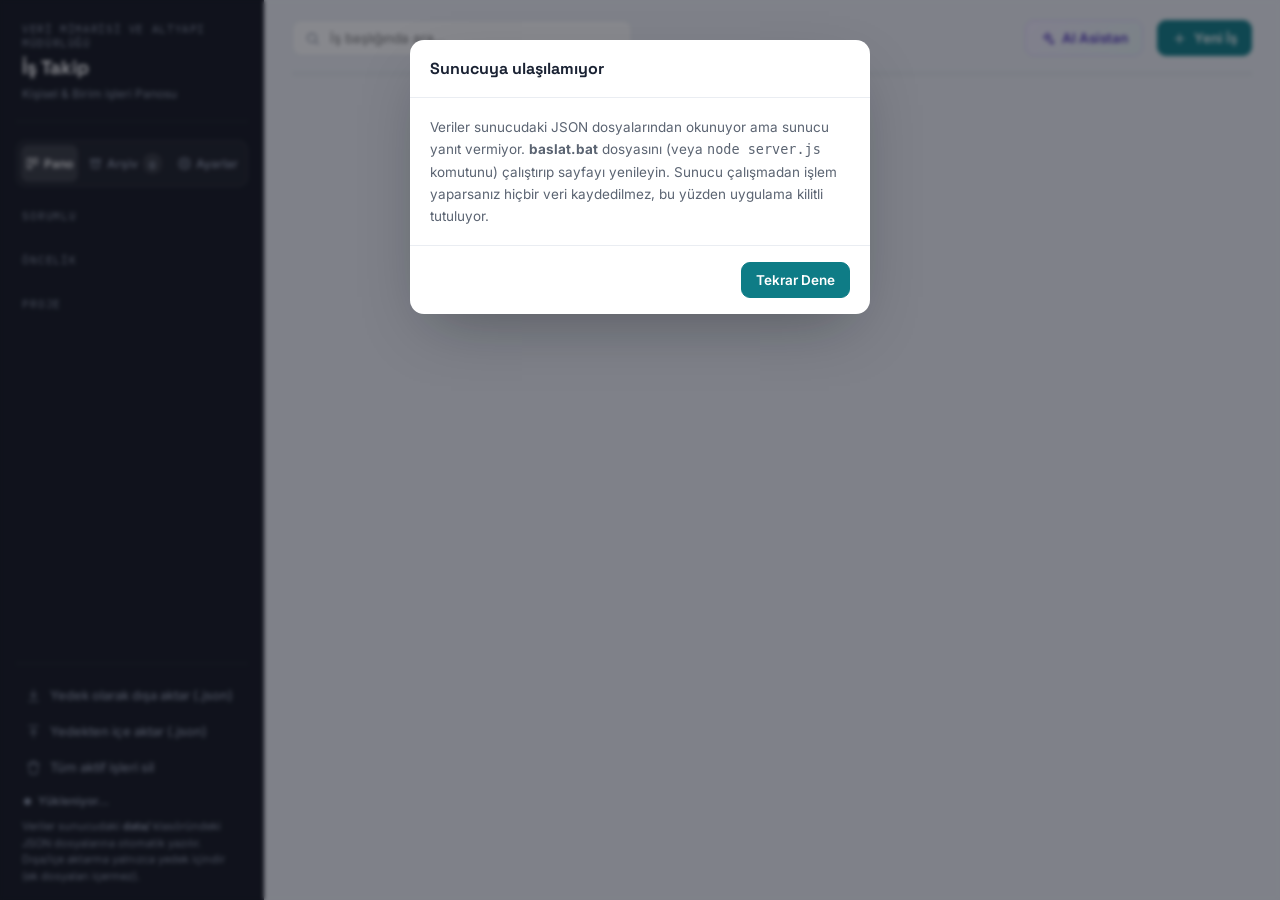
==== public/index.html @ bdf5b2cb "İş Takip: ilk sürüm Bağımlılıksız, yerel çalışan kanban iş takip uygulaması (Node.js + vanilla JS). " ====
<!DOCTYPE html>
<html lang="tr">
<head>
<meta charset="UTF-8" />
<meta name="viewport" content="width=device-width, initial-scale=1.0" />
<title>İş Takip — Veri Mimarisi ve Altyapı</title>
<link rel="preconnect" href="https://fonts.googleapis.com">
<link href="https://fonts.googleapis.com/css2?family=Space+Grotesk:wght@500;600;700&family=Inter:wght@400;500;600;700&family=IBM+Plex+Mono:wght@400;500;600&display=swap" rel="stylesheet">
<link rel="stylesheet" href="style.css" />
</head>
<body>
<div class="app">

  <!-- SIDEBAR -->
  <aside class="sidebar">
    <div class="brand">
      <div class="brand-role">Veri Mimarisi ve Altyapı Müdürlüğü</div>
      <div class="brand-title">İş Takip</div>
      <div class="brand-sub">Kişisel &amp; Birim işleri Panosu</div>
    </div>

    <div class="view-switch">
      <button type="button" class="view-tab active" id="tabBoard" data-view="board">
        <svg viewBox="0 0 24 24" fill="none" stroke="currentColor" stroke-width="2" stroke-linecap="round" stroke-linejoin="round"><rect x="3" y="3" width="7" height="18" rx="1.5"/><rect x="14" y="3" width="7" height="10" rx="1.5"/></svg>
        Pano
      </button>
      <button type="button" class="view-tab" id="tabArchive" data-view="archive">
        <svg viewBox="0 0 24 24" fill="none" stroke="currentColor" stroke-width="2" stroke-linecap="round" stroke-linejoin="round"><rect x="3" y="4" width="18" height="4" rx="1"/><path d="M5 8v10a2 2 0 0 0 2 2h10a2 2 0 0 0 2-2V8"/><path d="M10 13h4"/></svg>
        Arşiv
        <span class="view-count" id="archiveCountBadge">0</span>
      </button>
      <button type="button" class="view-tab" id="tabSettings" data-view="settings" title="Ayarlar">
        <svg viewBox="0 0 24 24" fill="none" stroke="currentColor" stroke-width="2" stroke-linecap="round" stroke-linejoin="round"><circle cx="12" cy="12" r="3"/><path d="M19.4 15a1.7 1.7 0 0 0 .3 1.8l.1.1a2 2 0 1 1-2.8 2.8l-.1-.1a1.7 1.7 0 0 0-1.8-.3 1.7 1.7 0 0 0-1 1.5V21a2 2 0 1 1-4 0v-.1a1.7 1.7 0 0 0-1.1-1.5 1.7 1.7 0 0 0-1.8.3l-.1.1a2 2 0 1 1-2.8-2.8l.1-.1a1.7 1.7 0 0 0 .3-1.8 1.7 1.7 0 0 0-1.5-1H3a2 2 0 1 1 0-4h.1a1.7 1.7 0 0 0 1.5-1.1 1.7 1.7 0 0 0-.3-1.8l-.1-.1a2 2 0 1 1 2.8-2.8l.1.1a1.7 1.7 0 0 0 1.8.3H9a1.7 1.7 0 0 0 1-1.5V3a2 2 0 1 1 4 0v.1a1.7 1.7 0 0 0 1 1.5 1.7 1.7 0 0 0 1.8-.3l.1-.1a2 2 0 1 1 2.8 2.8l-.1.1a1.7 1.7 0 0 0-.3 1.8V9a1.7 1.7 0 0 0 1.5 1H21a2 2 0 1 1 0 4h-.1a1.7 1.7 0 0 0-1.5 1z"/></svg>
        Ayarlar
      </button>
    </div>

    <div class="side-section">
      <div class="side-label">Sorumlu</div>
      <div id="unitList"></div>
    </div>

    <div class="side-section">
      <div class="side-label">Öncelik</div>
      <div class="prio-row" id="prioFilterRow"></div>
    </div>

    <div class="side-section">
      <div class="side-label">Proje</div>
      <div id="projectList"></div>
    </div>

    <div class="sidebar-footer">
      <button class="side-btn" id="btnExport">
        <svg viewBox="0 0 24 24" fill="none" stroke="currentColor" stroke-width="2" stroke-linecap="round" stroke-linejoin="round"><path d="M12 3v12"/><path d="M7 10l5 5 5-5"/><path d="M5 21h14"/></svg>
        Yedek olarak dışa aktar (.json)
      </button>
      <button class="side-btn" id="btnImport">
        <svg viewBox="0 0 24 24" fill="none" stroke="currentColor" stroke-width="2" stroke-linecap="round" stroke-linejoin="round"><path d="M12 21V9"/><path d="M7 14l5-5 5 5"/><path d="M5 3h14"/></svg>
        Yedekten içe aktar (.json)
      </button>
      <button class="side-btn" id="btnClear">
        <svg viewBox="0 0 24 24" fill="none" stroke="currentColor" stroke-width="2" stroke-linecap="round" stroke-linejoin="round"><path d="M3 6h18"/><path d="M8 6V4a2 2 0 0 1 2-2h4a2 2 0 0 1 2 2v2"/><path d="M19 6l-1 14a2 2 0 0 1-2 2H8a2 2 0 0 1-2-2L5 6"/></svg>
        Tüm aktif işleri sil
      </button>
      <input type="file" id="fileInput" class="file-hidden" accept="application/json" />
      <div class="save-status" id="saveStatus"><span class="status-dot"></span><span>Yükleniyor…</span></div>
      <div class="storage-note" id="storageNote">Veriler sunucudaki <b>data/</b> klasöründeki JSON dosyalarına otomatik yazılır. Dışa/içe aktarma yalnızca yedek içindir (ek dosyaları içermez).</div>
    </div>
  </aside>

  <!-- MAIN -->
  <main class="main">
    <div id="boardPage">
    <div class="topbar">
      <div class="topbar-row">
        <div class="search-box">
          <svg viewBox="0 0 24 24" fill="none" stroke="currentColor" stroke-width="2" stroke-linecap="round" stroke-linejoin="round"><circle cx="11" cy="11" r="7"/><path d="m21 21-4.3-4.3"/></svg>
          <input type="text" id="searchInput" placeholder="İş başlığında ara…" />
        </div>
        <div class="spacer"></div>
        <button type="button" class="btn btn-ai" id="btnAi" title="AI asistanı aç/kapat">
          <svg viewBox="0 0 24 24" fill="none" stroke="currentColor" stroke-width="2" stroke-linecap="round" stroke-linejoin="round"><path d="M12 3l1.9 4.6L18.5 9.5l-4.6 1.9L12 16l-1.9-4.6L5.5 9.5l4.6-1.9z"/><path d="M19 15l.9 2.1L22 18l-2.1.9L19 21l-.9-2.1L16 18l2.1-.9z"/></svg>
          AI Asistan
        </button>
        <button class="btn btn-primary" id="btnNewTask">
          <svg viewBox="0 0 24 24" fill="none" stroke="currentColor" stroke-width="2" stroke-linecap="round" stroke-linejoin="round"><path d="M12 5v14M5 12h14"/></svg>
          Yeni İş
        </button>
      </div>

      <div class="pipeline" id="pipeline"></div>
    </div>

    <div class="alerts" id="alertBanner">
      <div class="alerts-bar">
        <span class="alerts-icon">
          <svg viewBox="0 0 24 24" fill="none" stroke="currentColor" stroke-width="2" stroke-linecap="round" stroke-linejoin="round"><path d="M10.29 3.86 1.82 18a2 2 0 0 0 1.71 3h16.94a2 2 0 0 0 1.71-3L13.71 3.86a2 2 0 0 0-3.42 0z"/><path d="M12 9v4"/><path d="M12 17h.01"/></svg>
        </span>
        <span class="alerts-title">Dikkat gereken işler</span>
        <div class="alerts-chips" id="alertChips"></div>
        <div class="spacer"></div>
        <button type="button" class="alerts-toggle" id="alertsToggle" aria-expanded="false">
          <span id="alertsToggleText">Ayrıntılar</span>
          <svg viewBox="0 0 24 24" fill="none" stroke="currentColor" stroke-width="2" stroke-linecap="round" stroke-linejoin="round"><path d="m6 9 6 6 6-6"/></svg>
        </button>
      </div>
      <div class="alerts-panel" id="alertPanel"></div>
    </div>

    <div class="board-wrap">
      <div class="board" id="board"></div>
      <div class="empty-state" id="emptyState">
        <svg viewBox="0 0 24 24" fill="none" stroke="currentColor" stroke-width="1.6" stroke-linecap="round" stroke-linejoin="round"><rect x="3" y="3" width="7" height="9" rx="1.5"/><rect x="14" y="3" width="7" height="5" rx="1.5"/><rect x="14" y="12" width="7" height="9" rx="1.5"/><rect x="3" y="16" width="7" height="5" rx="1.5"/></svg>
        <h3>Filtreyle eşleşen iş yok</h3>
        <p>Farklı bir sorumlu, öncelik veya proje seçin, aramayı temizleyin ya da yeni bir iş oluşturun.</p>
        <button class="btn btn-primary" id="btnEmptyNew">Yeni İş Oluştur</button>
      </div>
    </div>
    </div>

    <div id="archivePage" style="display:none;">
      <div class="archive-topbar">
        <div class="topbar-row">
          <h2 class="archive-heading">Arşiv</h2>
          <div class="spacer"></div>
          <div class="search-box">
            <svg viewBox="0 0 24 24" fill="none" stroke="currentColor" stroke-width="2" stroke-linecap="round" stroke-linejoin="round"><circle cx="11" cy="11" r="7"/><path d="m21 21-4.3-4.3"/></svg>
            <input type="text" id="archiveSearchInput" placeholder="Arşivde ara…" />
          </div>
        </div>
      </div>
      <div class="archive-wrap">
        <div class="archive-list" id="archiveList"></div>
        <div class="archive-empty" id="archiveEmptyState">
          <svg viewBox="0 0 24 24" fill="none" stroke="currentColor" stroke-width="1.6" stroke-linecap="round" stroke-linejoin="round"><rect x="3" y="4" width="18" height="4" rx="1"/><path d="M5 8v10a2 2 0 0 0 2 2h10a2 2 0 0 0 2-2V8"/><path d="M10 13h4"/></svg>
          <h3>Arşiv boş</h3>
          <p>Tamamlanan veya artık takip etmek istemediğiniz işleri panodan arşive alabilirsiniz.</p>
        </div>
      </div>
    </div>

    <div id="settingsPage" style="display:none;">
      <div class="archive-topbar">
        <div class="topbar-row"><h2 class="archive-heading">Ayarlar</h2></div>
      </div>
      <div class="settings-wrap">
        <section class="settings-card" id="unitsSection">
          <div class="settings-card-head">
            <h3>Sorumlular</h3>
            <p>Kartlarda ve sol menüde görünen sorumlu listesi. Sıralamayı oklarla değiştirebilirsiniz.</p>
          </div>
          <div class="settings-add">
            <input type="text" id="newUnitName" placeholder="Yeni sorumlu adı" maxlength="80" />
            <button type="button" class="btn btn-primary btn-sm" id="btnAddUnit">Ekle</button>
          </div>
          <div class="project-manage-list" id="unitManageList"></div>
        </section>

        <section class="settings-card" id="projectsSection">
          <div class="settings-card-head">
            <h3>Projeler</h3>
            <p>Arşivlenen projeler yeni işlerde seçilemez ama mevcut işlerde görünmeye devam eder.</p>
          </div>
          <div class="settings-add">
            <input type="text" id="newProjectName" placeholder="Yeni proje adı" maxlength="80" />
            <button type="button" class="btn btn-primary btn-sm" id="btnAddProject">Ekle</button>
          </div>
          <div class="project-manage-list" id="projectManageList"></div>
          <div class="project-manage-empty" id="projectManageEmpty" style="display:none;">Henüz proje eklenmedi.</div>
        </section>

        <section class="settings-card settings-wide" id="aiModelsSection">
          <div class="settings-card-head">
            <h3>AI Modelleri</h3>
            <p>AI asistanın kullanabileceği modeller. OpenAI uyumlu her sunucu eklenebilir (Ollama, LM Studio, vLLM, llama.cpp…). Model kartları oluşturabilmek için <b>araç çağırmayı (tool calling)</b> desteklemelidir. Anahtarlar yalnızca sunucuda, <code>data/ai-models.json</code> dosyasında saklanır.</p>
          </div>
          <div class="model-list" id="modelList"></div>
          <form class="model-form" id="modelForm" autocomplete="off">
            <div class="model-form-title" id="modelFormTitle">Yeni model ekle</div>
            <div class="model-presets">
              <span>Hazır adres:</span>
              <button type="button" class="chip-btn" data-preset="http://localhost:11434/v1" data-pname="Ollama">Ollama</button>
              <button type="button" class="chip-btn" data-preset="http://localhost:1234/v1" data-pname="LM Studio">LM Studio</button>
              <button type="button" class="chip-btn" data-preset="http://localhost:8080/v1" data-pname="llama.cpp">llama.cpp</button>
              <button type="button" class="chip-btn" data-preset="http://localhost:8000/v1" data-pname="vLLM">vLLM</button>
            </div>
            <div class="model-grid">
              <div class="field"><label for="mName">Görünen ad</label><input type="text" id="mName" maxlength="80" placeholder="Örn. Ollama · Qwen 2.5 14B" /></div>
              <div class="field"><label for="mBase">Adres (base URL)</label><input type="text" id="mBase" placeholder="http://localhost:11434/v1" /></div>
              <div class="field">
                <label for="mModel">Model adı</label>
                <div class="model-name-row">
                  <input type="text" id="mModel" list="mModelList" placeholder="Örn. qwen2.5:14b" />
                  <button type="button" class="btn btn-sm" id="mFetch" title="Sunucudaki modelleri getir">Modelleri getir</button>
                </div>
                <datalist id="mModelList"></datalist>
              </div>
              <div class="field"><label for="mKey" id="mKeyLabel">API anahtarı <span class="opt-mark">(opsiyonel)</span></label><input type="password" id="mKey" placeholder="Yerel sunucularda genelde gerekmez" /></div>
            </div>
            <div class="model-form-status" id="mStatus"></div>
            <div class="model-form-actions">
              <button type="button" class="btn btn-sm" id="mCancel" style="display:none;">Vazgeç</button>
              <button type="button" class="btn btn-sm" id="mTest">Bağlantıyı test et</button>
              <button type="submit" class="btn btn-sm btn-primary" id="mSave">Kaydet</button>
            </div>
          </form>
        </section>
      </div>
    </div>
  </main>

  <!-- AI ASİSTAN PANELİ -->
  <aside class="ai-panel" id="aiPanel" aria-hidden="true" aria-label="AI asistan">
    <div class="ai-head">
      <div class="ai-head-title">
        <svg viewBox="0 0 24 24" fill="none" stroke="currentColor" stroke-width="2" stroke-linecap="round" stroke-linejoin="round"><path d="M12 3l1.9 4.6L18.5 9.5l-4.6 1.9L12 16l-1.9-4.6L5.5 9.5l4.6-1.9z"/><path d="M19 15l.9 2.1L22 18l-2.1.9L19 21l-.9-2.1L16 18l2.1-.9z"/></svg>
        <div class="ai-head-text"><b>AI Asistan</b>
          <select id="aiModel" class="ai-model-select" title="Kullanılacak model" aria-label="Kullanılacak model"></select>
        </div>
      </div>
      <button type="button" class="ai-head-btn" id="aiNew" title="Yeni sohbet">Yeni sohbet</button>
      <button type="button" class="modal-close" id="aiClose" title="Kapat" aria-label="Kapat">
        <svg viewBox="0 0 24 24" fill="none" stroke="currentColor" stroke-width="2" stroke-linecap="round" stroke-linejoin="round"><path d="M18 6 6 18M6 6l12 12"/></svg>
      </button>
    </div>
    <div class="ai-messages" id="aiMessages" aria-live="polite"></div>
    <div class="ai-compose">
      <textarea id="aiInput" rows="1" placeholder="Bir istek yazın… (Enter gönderir)"></textarea>
      <button type="button" class="ai-send" id="aiSend" title="Gönder (Enter)" aria-label="Gönder">
        <svg class="i-send" viewBox="0 0 24 24" fill="none" stroke="currentColor" stroke-width="2" stroke-linecap="round" stroke-linejoin="round"><path d="M22 2 11 13"/><path d="M22 2 15 22l-4-9-9-4z"/></svg>
        <svg class="i-stop" viewBox="0 0 24 24" fill="currentColor"><rect x="6" y="6" width="12" height="12" rx="2"/></svg>
      </button>
    </div>
    <div class="ai-foot" id="aiFoot">Panodaki aktif işlerin özeti seçili modele gönderilir. Sohbet kaydedilmez.</div>
  </aside>
</div>

<!-- SEÇİM ÇUBUĞU -->
<div class="select-bar" id="selectBar">
  <span class="select-count"><b id="selectCount">0</b> iş seçildi</span>
  <button type="button" class="btn btn-sm btn-ghost-dark" id="btnSelectAll">Görünenlerin tümünü seç</button>
  <button type="button" class="btn btn-sm btn-ghost-dark" id="btnSelectClear">Seçimi temizle</button>
  <button type="button" class="btn btn-sm btn-primary" id="btnMailSelected">
    <svg viewBox="0 0 24 24" fill="none" stroke="currentColor" stroke-width="2" stroke-linecap="round" stroke-linejoin="round"><rect x="3" y="5" width="18" height="14" rx="2"/><path d="m3 7 9 6 9-6"/></svg>
    Mail taslağı oluştur
  </button>
</div>

<!-- TASK MODAL -->
<div class="overlay" id="overlay">
  <div class="modal modal-wide">
    <div class="modal-head">
      <div style="flex:1;">
        <div class="modal-title" id="modalTitle">Yeni İş</div>
        <div class="modal-entry-date" id="modalEntryDate"></div>
      </div>
      <button class="modal-close" id="modalClose">
        <svg viewBox="0 0 24 24" fill="none" stroke="currentColor" stroke-width="2" stroke-linecap="round" stroke-linejoin="round"><path d="M18 6 6 18M6 6l12 12"/></svg>
      </button>
    </div>
    <div class="modal-body">
      <div class="field">
        <label for="fTitle">Başlık</label>
        <input type="text" id="fTitle" placeholder="Örn. Veri kalitesi kontrol raporu hazırlanması" />
      </div>
      <div class="field">
        <label>Açıklama</label>
        <div id="fDescEditor"></div>
        <div class="att-list" id="attList"></div>
        <input type="file" id="attInput" class="file-hidden" multiple />
      </div>
      <div class="field">
        <label>Durum Notları</label>
        <div class="notes-list" id="notesList"></div>
        <div class="note-add-row">
          <textarea id="fNoteInput" placeholder="İşin şu anki durumuna dair bir not ekleyin…"></textarea>
          <button type="button" class="btn btn-sm" id="btnAddNote">Ekle</button>
        </div>
      </div>
      <div class="field">
        <label>Sorumlu</label>
        <div class="seg" id="fUnitSeg"></div>
      </div>
      <div class="field-row">
        <div class="field">
          <label for="fProject">Proje (opsiyonel)</label>
          <select id="fProject"></select>
        </div>
        <div class="field">
          <label for="fStatus">Durum</label>
          <select id="fStatus"></select>
        </div>
      </div>
      <div class="field">
        <label>Öncelik</label>
        <div class="seg" id="fPrioSeg"></div>
      </div>
      <div class="field-row">
        <div class="field">
          <label for="fStart" id="lblStart">Başlangıç Tarihi</label>
          <div class="date-field">
            <input type="text" id="fStart" placeholder="gg.aa.yyyy" inputmode="numeric" maxlength="10" autocomplete="off" />
            <button type="button" class="date-pick" data-pick="fStart" title="Takvimden seç" aria-label="Takvimden seç">
              <svg viewBox="0 0 24 24" fill="none" stroke="currentColor" stroke-width="2" stroke-linecap="round" stroke-linejoin="round"><rect x="3" y="5" width="18" height="16" rx="2"/><path d="M16 3v4M8 3v4M3 10h18"/></svg>
            </button>
            <input type="date" class="date-native" id="fStartPicker" tabindex="-1" aria-hidden="true" />
          </div>
        </div>
        <div class="field">
          <label for="fDue" id="lblDue">Bitiş / Termin Tarihi</label>
          <div class="date-field">
            <input type="text" id="fDue" placeholder="gg.aa.yyyy" inputmode="numeric" maxlength="10" autocomplete="off" />
            <button type="button" class="date-pick" data-pick="fDue" title="Takvimden seç" aria-label="Takvimden seç">
              <svg viewBox="0 0 24 24" fill="none" stroke="currentColor" stroke-width="2" stroke-linecap="round" stroke-linejoin="round"><rect x="3" y="5" width="18" height="16" rx="2"/><path d="M16 3v4M8 3v4M3 10h18"/></svg>
            </button>
            <input type="date" class="date-native" id="fDuePicker" tabindex="-1" aria-hidden="true" />
          </div>
        </div>
      </div>
      <div class="field" id="backlogHint" style="display:none;">
        <span style="font-size:11.5px; color:var(--text-faint); line-height:1.5;">Backlog ve İptal Edildi durumlarında tarih girmek zorunlu değildir. İşi Beklemede, Devam Ediyor veya Tamamlandı durumuna taşıdığınızda başlangıç ve bitiş tarihi istenecektir.</span>
      </div>
    </div>
    <div class="modal-foot">
      <button class="btn" id="btnDeleteTask" style="color:#9A3B1F; border-color:#F0B79E; display:none;">Sil</button>
      <button class="btn" id="btnMailTask" style="display:none;" title="Kaydeder ve bu iş için Outlook mail taslağı oluşturur">
        <svg viewBox="0 0 24 24" fill="none" stroke="currentColor" stroke-width="2" stroke-linecap="round" stroke-linejoin="round"><rect x="3" y="5" width="18" height="14" rx="2"/><path d="m3 7 9 6 9-6"/></svg>
        Mail taslağı
      </button>
      <div class="spacer"></div>
      <button class="btn" id="btnCancel">Vazgeç</button>
      <button class="btn btn-primary" id="btnSaveTask">Kaydet</button>
    </div>
  </div>
</div>

<!-- CONFIRM / ALERT MODAL -->
<div class="overlay" id="confirmOverlay">
  <div class="modal" style="max-width:400px;">
    <div class="modal-head">
      <div class="modal-title" id="confirmTitle">Emin misiniz?</div>
    </div>
    <div class="modal-body" style="max-height:none;">
      <p id="confirmMessage" style="margin:0; font-size:13.5px; color:var(--text-soft); line-height:1.6;"></p>
      <div class="field" id="confirmSelectWrap" style="display:none;">
        <label for="confirmSelect" id="confirmSelectLabel">Aktarılacak yer</label>
        <select id="confirmSelect"></select>
      </div>
    </div>
    <div class="modal-foot">
      <div class="spacer"></div>
      <button class="btn" id="confirmCancelBtn">Vazgeç</button>
      <button class="btn btn-primary" id="confirmOkBtn">Onayla</button>
    </div>
  </div>
</div>

<div class="toast" id="toast">
  <svg viewBox="0 0 24 24" fill="none" stroke="currentColor" stroke-width="2" stroke-linecap="round" stroke-linejoin="round"><path d="M20 6 9 17l-5-5"/></svg>
  <span id="toastMsg">Kaydedildi</span>
</div>

<div class="overlay" id="fatalOverlay">
  <div class="modal" style="max-width:460px;">
    <div class="modal-head"><div class="modal-title">Sunucuya ulaşılamıyor</div></div>
    <div class="modal-body" style="max-height:none;">
      <p style="margin:0; font-size:13.5px; line-height:1.65; color:var(--text-soft);">
        Veriler sunucudaki JSON dosyalarından okunuyor ama sunucu yanıt vermiyor.
        <b>baslat.bat</b> dosyasını (veya <code>node server.js</code> komutunu) çalıştırıp sayfayı yenileyin.
        Sunucu çalışmadan işlem yaparsanız hiçbir veri kaydedilmez, bu yüzden uygulama kilitli tutuluyor.
      </p>
    </div>
    <div class="modal-foot"><div class="spacer"></div><button class="btn btn-primary" id="fatalRetry">Tekrar Dene</button></div>
  </div>
</div>

<script src="editor.js"></script>
<script src="eml.js"></script>
<script src="ai-models.js"></script>
<script src="ai.js"></script>
<script src="app.js"></script>
</body>
</html>
---- public/style.css ----
:root{
    --bg:#EEF1F6;
    --bg-sidebar:#10131C;
    --bg-sidebar-alt:#171B28;
    --surface:#FFFFFF;
    --surface-hover:#F5F8FB;
    --border:#E1E6ED;
    --border-soft:#EAEDF2;
    --text:#1A2233;
    --text-soft:#5B6472;
    --text-faint:#8A93A3;
    --text-invert:#EDEFF4;
    --text-invert-soft:#8891A3;
    --accent:#0E7C86;
    --accent-strong:#0A5E66;
    --accent-soft:#E1F1F0;
    --danger:#E4572E;
    --danger-soft:#FBE7E0;
    --warn:#C9860B;
    --warn-soft:#FCEECB;
    --ok:#2E9E6D;
    --ok-soft:#E1F4EB;
    --neutral-soft:#EDEFF3;
    --unit-oz:#7C4DFF;
    --unit-oz-soft:#EFEBFF;
    --unit-mimari:#0E7C86;
    --unit-mimari-soft:#E1F1F0;
    --unit-yonetim:#3E5C76;
    --unit-yonetim-soft:#E7ECF1;
    --unit-hazirlama:#B0812F;
    --unit-hazirlama-soft:#F6EDDD;
    --unit-diger:#6B7280;
    --unit-diger-soft:#EBEDF1;
    --font-display:'Space Grotesk', sans-serif;
    --font-body:'Inter', sans-serif;
    --font-mono:'IBM Plex Mono', monospace;
    --radius-sm:6px;
    --radius:10px;
    --radius-lg:14px;
    --shadow-sm:0 1px 2px rgba(16,19,28,.05);
    --shadow:0 1px 2px rgba(16,19,28,.06), 0 10px 28px -14px rgba(16,19,28,.22);
    --shadow-lg:0 24px 60px -20px rgba(10,13,20,.35);
  }
  *{box-sizing:border-box;}
  html,body{margin:0;padding:0;height:100%;}
  body{
    font-family:var(--font-body);
    background:var(--bg);
    color:var(--text);
    -webkit-font-smoothing:antialiased;
  }
  ::selection{background:var(--accent-soft); color:var(--accent-strong);}
  button{font-family:inherit; cursor:pointer;}
  input,textarea,select{font-family:inherit; font-size:14px;}

  .app{ display:flex; min-height:100vh; }

  /* ---------- Sidebar ---------- */
  .sidebar{
    width:264px; flex-shrink:0; background:var(--bg-sidebar);
    color:var(--text-invert); display:flex; flex-direction:column;
    padding:22px 16px 16px;
  }
  .brand{ padding:0 6px 20px; border-bottom:1px solid rgba(255,255,255,.08); margin-bottom:18px;}
  .brand-role{ font-family:var(--font-mono); font-size:10.5px; letter-spacing:.06em; text-transform:uppercase; color:var(--text-invert-soft); margin-bottom:6px;}
  .brand-title{ font-family:var(--font-display); font-weight:700; font-size:19px; line-height:1.25; color:#fff;}
  .brand-sub{ font-size:12px; color:var(--text-invert-soft); margin-top:6px;}

  .side-section{ margin-bottom:22px; }
  .side-label{ font-family:var(--font-mono); font-size:10.5px; letter-spacing:.08em; text-transform:uppercase; color:var(--text-invert-soft); padding:0 6px; margin-bottom:8px; }

  .view-switch{ display:flex; gap:6px; margin-bottom:22px; background:rgba(255,255,255,.04); border:1px solid rgba(255,255,255,.08); border-radius:10px; padding:4px; }
  .view-tab{ flex:1; display:flex; align-items:center; justify-content:center; gap:5px; padding:8px 5px; border-radius:7px; background:transparent; border:none; color:var(--text-invert-soft); font-size:12px; font-weight:600; white-space:nowrap; }
  .view-tab svg{ width:13px; height:13px; flex-shrink:0; }
  .view-tab:hover{ color:#fff; }
  .view-tab.active{ background:rgba(255,255,255,.12); color:#fff; }
  .view-count{ font-family:var(--font-mono); font-size:10.5px; background:rgba(255,255,255,.1); padding:1px 6px; border-radius:20px; }
  .view-tab.active .view-count{ background:rgba(255,255,255,.2); }

  .unit-item{
    display:flex; align-items:center; gap:10px; width:100%;
    padding:9px 10px; border-radius:8px; border:none; background:transparent;
    color:var(--text-invert-soft); font-size:13.5px; font-weight:500; text-align:left;
    transition:background .12s ease, color .12s ease;
  }
  .unit-item:hover{ background:rgba(255,255,255,.06); color:#fff; }
  .unit-item.active{ background:rgba(255,255,255,.1); color:#fff; }
  .unit-dot{ width:9px; height:9px; border-radius:50%; flex-shrink:0; }
  .unit-name{ flex:1; overflow:hidden; text-overflow:ellipsis; white-space:nowrap; }
  .unit-count{ font-family:var(--font-mono); font-size:11.5px; color:var(--text-invert-soft); background:rgba(255,255,255,.07); padding:1px 7px; border-radius:20px; }
  .unit-item.active .unit-count{ background:rgba(255,255,255,.16); color:#fff; }

  .prio-row{ display:flex; flex-wrap:wrap; gap:6px; padding:0 6px; }
  .prio-chip{
    border:1px solid rgba(255,255,255,.12); background:rgba(255,255,255,.04); color:var(--text-invert-soft);
    font-size:11.5px; font-weight:600; padding:5px 9px; border-radius:20px;
  }
  .prio-chip.active{ background:#fff; color:var(--bg-sidebar); border-color:#fff; }

  .sidebar-footer{ margin-top:auto; padding-top:14px; border-top:1px solid rgba(255,255,255,.08); }
  .side-btn{
    width:100%; display:flex; align-items:center; gap:9px; padding:9px 10px; border-radius:8px;
    background:transparent; border:none; color:var(--text-invert-soft); font-size:13px; font-weight:500;
    margin-bottom:2px;
  }
  .side-btn:hover{ background:rgba(255,255,255,.06); color:#fff; }
  .side-btn svg{ width:15px; height:15px; opacity:.85; }
  .storage-note{ font-size:11px; color:var(--text-invert-soft); padding:8px 6px 0; line-height:1.5; }
  .filelink{ display:flex; flex-direction:column; gap:6px; padding:0 6px; }
  .filelink-status{ font-size:11.5px; color:var(--text-invert-soft); line-height:1.5; display:flex; align-items:center; gap:6px; }
  .filelink-status .fdot{ width:7px; height:7px; border-radius:50%; background:var(--text-invert-soft); flex-shrink:0; }
  .filelink-status.fl-synced .fdot{ background:#3FCB8E; }
  .filelink-status.fl-error .fdot,.filelink-status.fl-warn .fdot{ background:#EF6A4C; }
  .filelink-status .fname{ color:#fff; font-weight:600; font-family:var(--font-mono); word-break:break-all; }
  .filelink-btn{ display:flex; align-items:center; gap:8px; padding:8px 10px; border-radius:8px; background:rgba(255,255,255,.06); border:1px solid rgba(255,255,255,.1); color:#fff; font-size:12.5px; font-weight:600; }
  .filelink-btn:hover{ background:rgba(255,255,255,.12); }
  .filelink-btn svg{ width:14px; height:14px; flex-shrink:0; }
  .filelink-sub{ display:flex; gap:6px; }
  .filelink-sub button{ flex:1; }
  .filelink-note{ font-size:10.5px; color:var(--text-invert-soft); line-height:1.5; padding:0 2px; }
  .save-status{ display:flex; align-items:center; gap:7px; font-size:11.5px; font-weight:600; color:var(--text-invert-soft); padding:8px 8px 2px; }
  .save-status .status-dot{ width:7px; height:7px; border-radius:50%; background:var(--text-invert-soft); flex-shrink:0; }
  .save-status.st-saving .status-dot{ background:#F2A93B; animation:pulse 1s ease-in-out infinite; }
  .save-status.st-saved .status-dot{ background:#3FCB8E; }
  .save-status.st-error .status-dot{ background:#EF6A4C; }
  .save-status.st-error{ color:#F3A791; }
  .status-retry{ margin-left:auto; background:rgba(255,255,255,.1); border:none; color:#fff; font-size:10.5px; font-weight:600; padding:3px 8px; border-radius:20px; }
  .status-retry:hover{ background:rgba(255,255,255,.18); }
  @keyframes pulse{ 0%,100%{ opacity:1; } 50%{ opacity:.35; } }

  /* ---------- Main ---------- */
  .main{ flex:1; min-width:0; display:flex; flex-direction:column; }
  #boardPage{ display:flex; flex-direction:column; flex:1; min-height:0; }
  #archivePage{ flex-direction:column; flex:1; min-height:0; }
  .topbar{
    padding:20px 28px 0; display:flex; flex-direction:column; gap:16px;
  }
  .topbar-row{ display:flex; align-items:center; gap:14px; flex-wrap:wrap; }
  .search-box{
    display:flex; align-items:center; gap:8px; background:var(--surface); border:1px solid var(--border);
    border-radius:9px; padding:8px 12px; flex:1; min-width:180px; max-width:340px;
  }
  .search-box svg{ width:15px; height:15px; color:var(--text-faint); flex-shrink:0; }
  .search-box input{ border:none; outline:none; background:transparent; width:100%; font-size:13.5px; color:var(--text); }

  .btn{
    display:inline-flex; align-items:center; gap:7px; padding:9px 14px; border-radius:9px; font-size:13.5px;
    font-weight:600; border:1px solid var(--border); background:var(--surface); color:var(--text); white-space:nowrap;
    transition:transform .08s ease, box-shadow .12s ease;
  }
  .btn:hover{ box-shadow:var(--shadow-sm); }
  .btn:active{ transform:scale(.98); }
  .btn svg{ width:15px; height:15px; }
  .btn-primary{ background:var(--accent); border-color:var(--accent); color:#fff; }
  .btn-primary:hover{ background:var(--accent-strong); }
  .btn-ghost{ background:transparent; border-color:transparent; color:var(--text-soft); }
  .btn-ghost:hover{ background:var(--surface-hover); }
  .btn-sm{ padding:6px 10px; font-size:12.5px; border-radius:7px; }
  .spacer{ flex:1; }

  /* Pipeline stat bar — signature element */
  .pipeline{
    display:flex; align-items:stretch; background:var(--surface); border:1px solid var(--border);
    border-radius:var(--radius-lg); overflow:hidden; box-shadow:var(--shadow-sm);
  }
  .pipe-node{
    flex:1; display:flex; align-items:center; gap:12px; padding:14px 18px; position:relative;
    border-right:1px dashed var(--border-soft); background:none; text-align:left; min-width:130px;
  }
  .pipe-node:last-child{ border-right:none; }
  .pipe-node:hover{ background:var(--surface-hover); }
  .pipe-node.selected{ background:var(--accent-soft); }
  .pipe-node::after{
    content:''; position:absolute; right:-1px; top:50%; width:8px; height:8px; border-radius:50%;
    background:var(--border); transform:translate(50%,-50%); z-index:2;
  }
  .pipe-node:last-child::after{ display:none; }
  .pipe-dot{ width:11px; height:11px; border-radius:50%; flex-shrink:0; box-shadow:0 0 0 4px var(--dotshadow, transparent); }
  .pipe-num{ font-family:var(--font-display); font-size:22px; font-weight:700; line-height:1; }
  .pipe-label{ font-size:11.5px; color:var(--text-soft); font-weight:600; margin-top:3px; }

  /* Uyarılar: tek satırlık özet şeridi + açılır panel */
  .alerts{
    margin:14px 28px 0; background:var(--surface); border:1px solid var(--border); border-radius:var(--radius);
    box-shadow:var(--shadow-sm); display:none; flex-direction:column; overflow:hidden;
  }
  .alerts.show{ display:flex; }
  .alerts-bar{ display:flex; align-items:center; gap:10px; padding:8px 10px 8px 12px; flex-wrap:wrap; }
  .alerts-icon{ width:26px; height:26px; border-radius:7px; background:var(--danger-soft); color:#9A3B1F; display:flex; align-items:center; justify-content:center; flex-shrink:0; }
  .alerts-icon svg{ width:15px; height:15px; }
  .alerts-title{ font-size:13px; font-weight:700; color:var(--text); white-space:nowrap; }
  .alerts-chips{ display:flex; gap:6px; flex-wrap:wrap; }
  .a-chip{ display:inline-flex; align-items:center; gap:5px; border:1px solid transparent; border-radius:20px; padding:3px 10px; font-size:12px; font-weight:600; transition:box-shadow .12s ease, background .12s ease; }
  .a-chip b{ font-family:var(--font-mono); font-size:12px; }
  .a-chip.a-over{ background:var(--danger-soft); color:#9A3B1F; }
  .a-chip.a-today{ background:#FDE7D2; color:#9A4A0B; }
  .a-chip.a-soon{ background:var(--warn-soft); color:#8A5C05; }
  .a-chip:hover{ box-shadow:0 0 0 2px rgba(16,19,28,.06); }
  .a-chip.active{ border-color:currentColor; box-shadow:0 0 0 2px rgba(16,19,28,.08); }
  .alerts-toggle{ display:inline-flex; align-items:center; gap:4px; background:none; border:none; color:var(--text-soft); font-size:12.5px; font-weight:600; padding:5px 8px; border-radius:7px; }
  .alerts-toggle:hover{ background:var(--surface-hover); color:var(--text); }
  .alerts-toggle svg{ width:15px; height:15px; transition:transform .15s ease; }
  .alerts.open .alerts-toggle svg{ transform:rotate(180deg); }
  .alerts-panel{ display:none; }
  .alerts.open .alerts-panel{
    display:grid; grid-template-columns:repeat(auto-fit, minmax(240px, 1fr)); gap:0;
    border-top:1px solid var(--border-soft); max-height:260px; overflow-y:auto;
  }
  .a-col{ padding:10px 12px 12px; border-right:1px solid var(--border-soft); min-width:0; }
  .a-col:last-child{ border-right:none; }
  .a-col-head{ display:flex; align-items:center; gap:7px; font-size:11px; font-weight:700; letter-spacing:.04em; text-transform:uppercase; color:var(--text-soft); margin-bottom:6px; position:sticky; top:0; background:var(--surface); padding:2px 0 4px; }
  .a-col-dot{ width:8px; height:8px; border-radius:50%; }
  .a-over .a-col-dot{ background:var(--danger); }
  .a-today .a-col-dot{ background:#E8862A; }
  .a-soon .a-col-dot{ background:var(--warn); }
  .a-col-count{ font-family:var(--font-mono); background:var(--neutral-soft); color:var(--text-soft); padding:0 6px; border-radius:20px; font-size:10.5px; }
  .a-rows{ display:flex; flex-direction:column; gap:1px; }
  .a-row{ display:flex; align-items:center; gap:8px; width:100%; background:none; border:none; text-align:left; padding:6px 6px; border-radius:7px; color:var(--text); min-width:0; }
  .a-row:hover{ background:var(--surface-hover); }
  .a-row .dot{ width:7px; height:7px; border-radius:50%; flex-shrink:0; }
  .a-row-main{ flex:1; min-width:0; display:flex; flex-direction:column; }
  .a-row-title{ font-size:12.5px; font-weight:600; overflow:hidden; text-overflow:ellipsis; white-space:nowrap; }
  .a-row-proj{ font-size:11px; color:var(--text-faint); overflow:hidden; text-overflow:ellipsis; white-space:nowrap; }
  .a-row-days{ font-family:var(--font-mono); font-size:10.5px; font-weight:600; white-space:nowrap; padding:2px 6px; border-radius:5px; flex-shrink:0; }
  .a-over .a-row-days{ background:var(--danger-soft); color:#9A3B1F; }
  .a-today .a-row-days{ background:#FDE7D2; color:#9A4A0B; }
  .a-soon .a-row-days{ background:var(--warn-soft); color:#8A5C05; }
  .a-more{ align-self:flex-start; background:none; border:none; color:var(--accent); font-size:12px; font-weight:600; padding:5px 6px; border-radius:6px; }
  .a-more:hover{ background:var(--accent-soft); }

  /* Board */
  .board-wrap{ flex:1; overflow-x:auto; padding:18px 28px 28px; }
  .board{ display:flex; gap:16px; min-height:100%; }
  .column{
    flex:1 1 290px; min-width:270px; max-width:440px; display:flex; flex-direction:column; background:rgba(255,255,255,.5);
    border:1px solid var(--border-soft); border-radius:var(--radius-lg); max-height:calc(100vh - 210px);
  }
  .column.drag-over{ background:var(--accent-soft); border-color:var(--accent); }
  .col-head{ display:flex; align-items:center; gap:8px; padding:13px 14px 10px; }
  .col-dot{ width:9px; height:9px; border-radius:50%; }
  .col-title{ font-weight:700; font-size:13.5px; flex:1; }
  .col-count{ font-family:var(--font-mono); font-size:11.5px; color:var(--text-soft); background:var(--neutral-soft); padding:1px 7px; border-radius:20px; }
  .col-body{ flex:1; overflow-y:auto; padding:2px 10px 10px; display:flex; flex-direction:column; gap:9px; }
  .col-empty{ font-size:12px; color:var(--text-faint); text-align:center; padding:24px 8px; border:1.5px dashed var(--border); border-radius:var(--radius); }

  .card{
    background:var(--surface); border:1px solid var(--border); border-radius:var(--radius); padding:12px 13px;
    box-shadow:var(--shadow-sm); cursor:grab; transition:box-shadow .12s ease, transform .08s ease;
  }
  .card:hover{ box-shadow:var(--shadow); }
  .card:active{ cursor:grabbing; }
  .card.dragging{ opacity:.4; }
  .card-top{ display:flex; align-items:flex-start; gap:6px; margin-bottom:7px; }
  .card-title{ font-weight:600; font-size:13.5px; line-height:1.35; flex:1; }
  .prio-flag{ flex-shrink:0; font-size:10px; font-weight:700; padding:2px 7px; border-radius:5px; letter-spacing:.02em; margin-top:1px; }
  .card-del{ flex-shrink:0; opacity:0; transition:opacity .12s ease, background .12s ease, color .12s ease; background:transparent; border:none; padding:3px; border-radius:5px; display:flex; align-items:center; color:var(--text-faint); margin-top:1px; }
  .card:hover .card-del{ opacity:1; }
  .card-del:hover{ color:var(--danger); background:var(--danger-soft); }
  .card-del svg{ width:13px; height:13px; }
  .card-archive{ flex-shrink:0; opacity:0; transition:opacity .12s ease, background .12s ease, color .12s ease; background:transparent; border:none; padding:3px; border-radius:5px; display:flex; align-items:center; color:var(--text-faint); margin-top:1px; }
  .card:hover .card-archive{ opacity:1; }
  .card-archive:hover{ color:var(--accent); background:var(--accent-soft); }
  .card-archive svg{ width:13px; height:13px; }
  @media (hover:none){ .card-del{ opacity:1; } .card-archive{ opacity:1; } }
  .card-desc{ font-size:12px; color:var(--text-soft); line-height:1.5; margin-bottom:9px; overflow:hidden; text-overflow:ellipsis; display:-webkit-box; -webkit-line-clamp:2; -webkit-box-orient:vertical; }
  .note-preview{ display:flex; align-items:flex-start; gap:6px; font-size:11.5px; color:var(--text-soft); background:var(--neutral-soft); border-radius:7px; padding:6px 8px; margin-bottom:9px; line-height:1.45; }
  .note-preview svg{ width:12px; height:12px; flex-shrink:0; margin-top:2px; color:var(--text-faint); }
  .note-preview .note-text{ flex:1; overflow:hidden; text-overflow:ellipsis; display:-webkit-box; -webkit-line-clamp:2; -webkit-box-orient:vertical; }
  .note-preview .note-count{ font-family:var(--font-mono); font-size:10px; color:var(--text-faint); flex-shrink:0; margin-top:1px; }
  .card-tags{ display:flex; align-items:center; flex-wrap:wrap; gap:6px; }
  .unit-tag{ display:flex; align-items:center; gap:5px; font-size:11px; font-weight:600; padding:3px 8px 3px 6px; border-radius:20px; }
  .unit-tag .dot{ width:6px; height:6px; border-radius:50%; }
  .project-tag{ display:flex; align-items:center; gap:5px; font-size:11px; font-weight:600; padding:3px 8px 3px 7px; border-radius:20px; }
  .project-tag svg{ width:10.5px; height:10.5px; flex-shrink:0; }
  .due-badge{ display:flex; align-items:center; gap:4px; font-family:var(--font-mono); font-size:10.5px; font-weight:600; padding:3px 7px; border-radius:6px; margin-left:auto; }
  .due-badge svg{ width:11px; height:11px; }
  .due-normal{ background:var(--neutral-soft); color:var(--text-soft); }
  .due-soon{ background:var(--warn-soft); color:#8A5C05; }
  .due-over{ background:var(--danger-soft); color:#9A3B1F; }
  .due-done{ background:var(--ok-soft); color:#1F7A52; }
  .card-meta{ display:flex; align-items:center; gap:10px; font-family:var(--font-mono); font-size:10px; color:var(--text-faint); margin-top:8px; }
  .card-att{ display:inline-flex; align-items:center; gap:3px; margin-left:auto; }
  .card-att svg{ width:11px; height:11px; }

  /* Kart seçimi (mail) */
  .card-check{
    flex-shrink:0; width:17px; height:17px; margin:1px 0 0; padding:0; border-radius:5px; border:1.5px solid var(--border);
    background:var(--surface); color:transparent; display:none; align-items:center; justify-content:center;
  }
  .card-check svg{ width:11px; height:11px; stroke-width:3; }
  .card:hover .card-check, .board.selecting .card-check{ display:flex; }
  .card-check:hover{ border-color:var(--accent); }
  .card-check.on{ background:var(--accent); border-color:var(--accent); color:#fff; }
  /* Sütun başlığındaki "tümünü seç" kutusu: fareyle üzerine gelince ya da seçim varken görünür */
  .col-check{
    flex-shrink:0; width:17px; height:17px; padding:0; border-radius:5px; border:1.5px solid var(--border);
    background:var(--surface); color:transparent; display:none; align-items:center; justify-content:center;
  }
  .col-check svg{ width:11px; height:11px; stroke-width:3; }
  .col-check .dash{ width:8px; height:2px; border-radius:1px; background:#fff; }
  .column:hover .col-check, .board.selecting .col-check{ display:flex; }
  .column:hover .col-check + .col-dot, .board.selecting .col-check + .col-dot{ display:none; }
  .col-check:hover{ border-color:var(--accent); }
  .col-check.on, .col-check.partial{ background:var(--accent); border-color:var(--accent); color:#fff; }
  @media (hover:none){ .col-check{ display:flex; } .col-check + .col-dot{ display:none; } }
  .card.selected{ border-color:var(--accent); box-shadow:0 0 0 2px var(--accent-soft), var(--shadow-sm); }
  @media (hover:none){ .card-check{ display:flex; } }

  .select-bar{
    position:fixed; left:50%; bottom:22px; transform:translateX(-50%) translateY(20px); z-index:40;
    display:flex; align-items:center; gap:8px; padding:8px 8px 8px 16px; border-radius:12px;
    background:#101826; color:#fff; box-shadow:var(--shadow-lg); opacity:0; pointer-events:none;
    transition:opacity .18s ease, transform .18s ease; max-width:calc(100vw - 32px); flex-wrap:wrap;
  }
  .select-bar.show{ opacity:1; transform:translateX(-50%) translateY(0); pointer-events:auto; }
  .select-count{ font-size:13px; margin-right:6px; white-space:nowrap; }
  .select-count b{ font-family:var(--font-mono); }
  .btn-ghost-dark{ background:transparent; border-color:rgba(255,255,255,.18); color:#E6E9EF; }
  .btn-ghost-dark:hover{ background:rgba(255,255,255,.08); }
  body.has-selection .toast{ bottom:84px; }

  /* Empty state */
  .empty-state{ display:none; flex-direction:column; align-items:center; justify-content:center; text-align:center; padding:60px 20px; color:var(--text-soft); }
  .empty-state.show{ display:flex; }
  .empty-state svg{ width:44px; height:44px; color:var(--text-faint); margin-bottom:14px; }
  .empty-state h3{ font-family:var(--font-display); font-size:17px; margin:0 0 6px; color:var(--text); }
  .empty-state p{ font-size:13px; max-width:320px; margin:0 0 16px; line-height:1.6; }

  /* Archive page */
  .archive-topbar{ padding:20px 28px 0; display:flex; flex-direction:column; gap:14px; }
  .archive-heading{ font-family:var(--font-display); font-size:19px; font-weight:700; margin:0; }
  .archive-wrap{ flex:1; overflow-y:auto; padding:16px 28px 28px; }
  .archive-list{ display:flex; flex-direction:column; gap:10px; max-width:820px; }
  .archive-card{ background:var(--surface); border:1px solid var(--border); border-radius:var(--radius); padding:14px 16px; box-shadow:var(--shadow-sm); display:flex; flex-direction:column; gap:8px; }
  .archive-card-top{ display:flex; align-items:flex-start; gap:10px; }
  .archive-card-title{ font-weight:600; font-size:14px; flex:1; }
  .archive-card-desc{ font-size:12.5px; color:var(--text-soft); line-height:1.55; }
  .archive-tags{ display:flex; align-items:center; flex-wrap:wrap; gap:6px; }
  .archive-status-tag{ font-size:11px; font-weight:600; padding:3px 8px; border-radius:20px; background:var(--neutral-soft); color:var(--text-soft); }
  .archive-meta-row{ display:flex; align-items:center; flex-wrap:wrap; gap:14px; font-family:var(--font-mono); font-size:10.5px; color:var(--text-faint); margin-top:2px; }
  .archive-actions{ display:flex; gap:8px; margin-top:2px; }
  .archive-empty{ display:none; flex-direction:column; align-items:center; justify-content:center; text-align:center; padding:60px 20px; color:var(--text-soft); }
  .archive-empty.show{ display:flex; }
  .archive-empty svg{ width:44px; height:44px; color:var(--text-faint); margin-bottom:14px; }
  .archive-empty h3{ font-family:var(--font-display); font-size:17px; margin:0 0 6px; color:var(--text); }
  .archive-empty p{ font-size:13px; max-width:340px; margin:0; line-height:1.6; }
  /* Ayarlar */
  #settingsPage{ flex-direction:column; flex:1; min-height:0; }
  .settings-wrap{ flex:1; overflow-y:auto; padding:16px 28px 28px; display:grid; grid-template-columns:repeat(auto-fit, minmax(380px, 1fr)); gap:18px; align-items:start; max-width:1200px; }
  .settings-card{ background:var(--surface); border:1px solid var(--border); border-radius:var(--radius-lg); box-shadow:var(--shadow-sm); padding:18px 18px 10px; scroll-margin-top:16px; }
  .settings-card-head h3{ font-family:var(--font-display); font-size:15.5px; margin:0 0 4px; }
  .settings-card-head p{ font-size:12.5px; color:var(--text-soft); margin:0 0 14px; line-height:1.5; }
  .settings-add{ display:flex; gap:8px; margin-bottom:8px; }
  .settings-add input{ flex:1; border:1px solid var(--border); border-radius:8px; padding:8px 11px; outline:none; color:var(--text); background:var(--surface); }
  .settings-add input:focus{ border-color:var(--accent); }
  .project-manage-actions button:disabled{ opacity:.3; cursor:default; background:none; }

  /* Ayarlar → AI Modelleri */
  .settings-wide{ grid-column:1 / -1; padding-bottom:18px; }
  .settings-card-head code{ font-family:var(--font-mono); font-size:11.5px; background:var(--neutral-soft); padding:0 4px; border-radius:4px; }
  .model-list{ display:flex; flex-direction:column; gap:8px; margin-bottom:16px; }
  .model-row{ display:flex; align-items:center; gap:12px; padding:10px 12px; border:1px solid var(--border); border-radius:10px; background:var(--surface); flex-wrap:wrap; }
  .model-row.selected{ border-color:#B9A3FF; background:#FAF8FF; }
  .model-main{ flex:1; min-width:220px; }
  .model-name{ font-weight:700; font-size:13.5px; display:flex; align-items:center; gap:6px; flex-wrap:wrap; }
  .model-sub{ font-family:var(--font-mono); font-size:11px; color:var(--text-faint); margin-top:2px; word-break:break-all; }
  .model-tag{ font-family:var(--font-body); font-size:10px; font-weight:700; letter-spacing:.03em; text-transform:uppercase; padding:1px 6px; border-radius:20px; background:var(--neutral-soft); color:var(--text-soft); }
  .model-tag.sel{ background:#EDE7FF; color:#4B2FB8; }
  .model-pill{ font-size:11px; font-weight:600; padding:3px 8px; border-radius:20px; background:var(--neutral-soft); color:var(--text-soft); white-space:nowrap; }
  .model-pill.ok{ background:var(--ok-soft); color:#1F7A52; }
  .model-pill.warn{ background:var(--warn-soft); color:#8A5C05; }
  .model-actions{ display:flex; gap:6px; flex-wrap:wrap; }
  .btn-danger-soft{ color:#9A3B1F; border-color:#F0B79E; }
  .model-row-status{ font-size:11.5px; margin-top:4px; }
  .model-row-status:empty{ display:none; }
  .model-row-status.ok, .model-form-status.ok{ color:#1F7A52; }
  .model-row-status.warn, .model-form-status.warn{ color:#8A5C05; }
  .model-row-status.err, .model-form-status.err{ color:#9A3B1F; }
  .model-row-status.busy, .model-form-status.busy{ color:var(--text-faint); }
  .model-form{ border:1px dashed var(--border); border-radius:12px; padding:14px; background:#FAFBFD; display:flex; flex-direction:column; gap:12px; }
  .model-form-title{ font-weight:700; font-size:13px; }
  .model-presets{ display:flex; align-items:center; gap:6px; flex-wrap:wrap; font-size:12px; color:var(--text-soft); }
  .chip-btn{ background:var(--surface); border:1px solid var(--border); border-radius:20px; padding:3px 10px; font-size:12px; font-weight:600; color:var(--text); }
  .chip-btn:hover{ border-color:var(--accent); color:var(--accent); }
  .model-grid{ display:grid; grid-template-columns:repeat(auto-fit, minmax(240px, 1fr)); gap:12px; }
  .model-grid input[type=password]{ border:1px solid var(--border); border-radius:8px; padding:9px 11px; outline:none; color:var(--text); background:var(--surface); }
  .model-grid input[type=password]:focus{ border-color:var(--accent); }
  .model-name-row{ display:flex; gap:6px; }
  .model-name-row input{ flex:1; min-width:0; }
  .model-form-status{ font-size:12.5px; line-height:1.5; }
  .model-form-status:empty{ display:none; }
  .model-form-actions{ display:flex; justify-content:flex-end; gap:8px; }
  .color-pop{ position:relative; flex-shrink:0; }
  .color-dot{ width:20px; height:20px; border-radius:50%; border:2px solid #fff; box-shadow:0 0 0 1px var(--border); padding:0; display:block; }
  .color-dot:hover{ box-shadow:0 0 0 2px var(--accent); }
  .color-menu{ display:none; position:absolute; left:-6px; top:28px; z-index:20; background:var(--surface); border:1px solid var(--border); border-radius:10px; box-shadow:var(--shadow); padding:8px; grid-template-columns:repeat(6, 18px); gap:6px; }
  .color-pop.open .color-menu{ display:grid; }
  .color-menu .project-swatch{ width:18px; height:18px; }

  .archive-filecard{ display:flex; align-items:center; gap:10px; flex-wrap:wrap; background:var(--surface); border:1px solid var(--border); border-radius:var(--radius); padding:10px 14px; box-shadow:var(--shadow-sm); }
  .archive-filecard .afc-status{ display:flex; align-items:center; gap:6px; font-size:12px; font-weight:600; color:var(--text-soft); }
  .archive-filecard .afc-dot{ width:7px; height:7px; border-radius:50%; background:var(--text-faint); }
  .archive-filecard .afc-dot.ok{ background:var(--ok); }
  .archive-filecard .afc-dot.warn{ background:var(--warn); }
  .archive-filecard .afc-dot.err{ background:var(--danger); }
  .archive-filecard .afc-name{ font-family:var(--font-mono); color:var(--text); }
  .archive-filecard .spacer{ flex:1; }

  /* Modal */
  .overlay{ position:fixed; inset:0; background:rgba(16,19,28,.5); backdrop-filter:blur(2px); display:none; align-items:flex-start; justify-content:center; padding:40px 16px; z-index:50; overflow-y:auto; }
  .overlay.show{ display:flex; }
  .modal{ background:var(--surface); border-radius:var(--radius-lg); width:100%; max-width:520px; box-shadow:var(--shadow-lg); overflow:hidden; }
  .modal-head{ display:flex; align-items:flex-start; padding:18px 20px; border-bottom:1px solid var(--border-soft); }
  .modal-title{ font-family:var(--font-display); font-weight:700; font-size:16px; }
  .modal-entry-date{ font-family:var(--font-mono); font-size:11px; color:var(--text-faint); margin-top:4px; }
  .modal-close{ background:none; border:none; color:var(--text-faint); padding:4px; border-radius:6px; display:flex; }
  .modal-close:hover{ background:var(--surface-hover); color:var(--text); }
  .modal-close svg{ width:18px; height:18px; }
  .modal-body{ padding:18px 20px; display:flex; flex-direction:column; gap:14px; max-height:65vh; overflow-y:auto; }
  .field{ display:flex; flex-direction:column; gap:6px; }
  .req-mark{ color:var(--danger); font-weight:700; }
  .opt-mark{ color:var(--text-faint); font-weight:500; font-size:11px; }
  .project-manage-list{ display:flex; flex-direction:column; }
  .project-manage-item{ display:flex; align-items:center; gap:8px; padding:9px 4px; border-bottom:1px solid var(--border-soft); }
  .project-manage-item:last-child{ border-bottom:none; }
  .project-manage-item input[type=text]{ flex:1; min-width:0; border:1px solid transparent; background:transparent; font-size:13px; font-weight:600; padding:5px 7px; border-radius:6px; color:var(--text); }
  .project-manage-item input[type=text]:hover{ border-color:var(--border); }
  .project-manage-item input[type=text]:focus{ border-color:var(--accent); background:var(--surface); outline:none; }
  .project-color-picker{ display:flex; gap:4px; flex-shrink:0; }
  .project-swatch{ width:15px; height:15px; border-radius:50%; flex-shrink:0; cursor:pointer; border:2px solid transparent; padding:0; }
  .project-swatch.active-swatch{ border-color:var(--text); }
  .project-status-pill{ font-size:10px; font-weight:700; padding:3px 7px; border-radius:20px; background:var(--neutral-soft); color:var(--text-faint); flex-shrink:0; white-space:nowrap; border:none; }
  .project-status-pill.archived{ background:var(--warn-soft); color:#8A5C05; }
  .project-manage-actions{ display:flex; gap:2px; flex-shrink:0; }
  .project-manage-actions button{ background:none; border:none; padding:5px; border-radius:6px; color:var(--text-faint); display:flex; }
  .project-manage-actions button:hover{ background:var(--surface-hover); color:var(--text); }
  .project-manage-actions button svg{ width:14px; height:14px; }
  .project-manage-empty{ font-size:12.5px; color:var(--text-faint); text-align:center; padding:16px 4px; }
  .field label{ font-size:12px; font-weight:600; color:var(--text-soft); }
  .field input[type=text], .field textarea, .field select, .field input[type=date]{
    border:1px solid var(--border); border-radius:8px; padding:9px 11px; outline:none; color:var(--text); background:var(--surface);
    transition:border-color .12s ease;
  }
  .field input:focus, .field textarea:focus, .field select:focus{ border-color:var(--accent); }
  .field textarea{ resize:vertical; min-height:64px; font-family:inherit; }
  .field-row{ display:flex; gap:12px; }
  .field-row .field{ flex:1; }
  .notes-list{ display:flex; flex-direction:column; gap:8px; max-height:170px; overflow-y:auto; padding-right:2px; margin-bottom:8px; }
  .notes-list:empty{ display:none; }
  .note-item{ background:var(--neutral-soft); border-radius:8px; padding:8px 30px 8px 10px; font-size:12.5px; line-height:1.5; position:relative; color:var(--text); }
  .note-item .note-date{ font-family:var(--font-mono); font-size:10.5px; color:var(--text-faint); display:block; margin-bottom:3px; }
  .note-item .note-del{ position:absolute; top:6px; right:6px; background:none; border:none; color:var(--text-faint); padding:3px; border-radius:5px; display:flex; }
  .note-item .note-del:hover{ background:#fff; color:var(--danger); }
  .note-item .note-del svg{ width:13px; height:13px; }
  .note-empty{ font-size:12px; color:var(--text-faint); padding:2px 2px 8px; }
  .note-add-row{ display:flex; gap:8px; align-items:flex-end; }
  .note-add-row textarea{ flex:1; min-height:38px; resize:vertical; }
  .seg{ display:flex; gap:6px; flex-wrap:wrap; }
  .seg-opt{ border:1px solid var(--border); background:var(--surface); padding:7px 12px; border-radius:20px; font-size:12.5px; font-weight:600; color:var(--text-soft); }
  .seg-opt.active{ color:#fff; border-color:transparent; }
  .modal-foot{ display:flex; align-items:center; gap:8px; padding:16px 20px; border-top:1px solid var(--border-soft); flex-wrap:wrap; }
  .modal-wide{ max-width:680px; }
  .modal-wide .modal-body{ max-height:72vh; }

  /* Tarih alanı: gg.aa.yyyy metin + takvim butonu */
  .date-field{ position:relative; display:flex; align-items:stretch; }
  .date-field input[type=text]{ flex:1; min-width:0; padding-right:38px !important; font-family:var(--font-mono); font-size:13.5px; }
  .date-field input.invalid{ border-color:var(--danger) !important; background:var(--danger-soft) !important; }
  .date-pick{ position:absolute; right:4px; top:50%; transform:translateY(-50%); background:none; border:none; color:var(--text-faint); padding:5px; border-radius:6px; display:flex; }
  .date-pick:hover{ background:var(--surface-hover); color:var(--accent); }
  .date-pick svg{ width:16px; height:16px; }
  .date-native{ position:absolute; right:0; bottom:0; width:1px; height:1px; opacity:0; pointer-events:none; border:0; padding:0; }

  /* Zengin metin editörü */
  .rte{ border:1px solid var(--border); border-radius:8px; background:var(--surface); transition:border-color .12s ease; }
  .rte:focus-within{ border-color:var(--accent); }
  .rte-toolbar{ display:flex; align-items:center; flex-wrap:wrap; gap:2px; padding:4px 6px; border-bottom:1px solid var(--border-soft); background:#FAFBFD; border-radius:8px 8px 0 0; }
  .rte-btn{ min-width:28px; height:28px; display:inline-flex; align-items:center; justify-content:center; gap:4px; background:none; border:none; border-radius:6px; color:var(--text-soft); font-size:13px; padding:0 6px; }
  .rte-btn:hover{ background:var(--surface-hover); color:var(--text); }
  .rte-btn svg{ width:15px; height:15px; }
  .rte-btn span{ font-size:12px; font-weight:600; }
  .rte-sep{ width:1px; height:18px; background:var(--border); margin:0 4px; }
  .rte-area{ min-height:110px; max-height:320px; overflow-y:auto; padding:10px 12px; outline:none; font-size:13.5px; line-height:1.55; color:var(--text); }
  .rte-area:empty::before{ content:attr(data-placeholder); color:var(--text-faint); pointer-events:none; }
  .rte-area p, .rte-area div{ margin:0 0 6px; }
  .rte-area h3{ font-size:15px; margin:8px 0 4px; }
  .rte-area h4{ font-size:13.5px; margin:8px 0 4px; }
  .rte-area ul, .rte-area ol{ margin:4px 0 6px; padding-left:22px; }
  .rte-area blockquote{ margin:6px 0; padding:4px 10px; border-left:3px solid var(--border); color:var(--text-soft); }
  .rte-area a{ color:var(--accent); }
  .rte-area img{ max-width:100%; height:auto; border-radius:6px; display:block; margin:6px 0; }
  .rte-area table{ border-collapse:collapse; margin:6px 0; font-size:12.5px; }
  .rte-area td, .rte-area th{ border:1px solid var(--border); padding:4px 8px; vertical-align:top; }
  .rte-area th{ background:var(--neutral-soft); font-weight:600; }

  /* Ekler */
  .att-list{ display:flex; flex-direction:column; gap:4px; }
  .att-list:empty{ display:none; }
  .att-item{ display:flex; align-items:center; gap:8px; padding:6px 8px; border:1px solid var(--border-soft); border-radius:8px; background:#FAFBFD; font-size:12.5px; }
  .att-item > svg{ width:15px; height:15px; color:var(--text-faint); flex-shrink:0; }
  .att-name{ flex:1; min-width:0; overflow:hidden; text-overflow:ellipsis; white-space:nowrap; color:var(--text); font-weight:600; text-decoration:none; }
  a.att-name:hover{ color:var(--accent); text-decoration:underline; }
  .att-size{ font-family:var(--font-mono); font-size:11px; color:var(--text-faint); flex-shrink:0; }
  .att-item.uploading{ opacity:.7; }
  .att-item.uploading .att-size{ animation:pulse 1s ease-in-out infinite; }
  .att-del{ background:none; border:none; color:var(--text-faint); padding:3px; border-radius:5px; display:flex; flex-shrink:0; }
  .att-del:hover{ background:var(--danger-soft); color:var(--danger); }
  .att-del svg{ width:13px; height:13px; }

  /* File input hidden */
  .file-hidden{ display:none; }

  /* Toast */
  .toast{ position:fixed; bottom:22px; left:50%; transform:translateX(-50%) translateY(10px); background:#101826; color:#fff; padding:10px 18px; border-radius:9px; font-size:13px; font-weight:500; box-shadow:var(--shadow-lg); opacity:0; pointer-events:none; transition:opacity .18s ease, transform .18s ease; z-index:100; display:flex; align-items:center; gap:8px; }
  .toast.show{ opacity:1; transform:translateX(-50%) translateY(0); }
  .toast svg{ width:15px; height:15px; color:var(--ok); }

  /* ---------- AI asistan paneli ---------- */
  .btn-ai{ background:linear-gradient(135deg, #F3EEFF, #E6F4F3); border-color:#D9CCFF; color:#4B2FB8; }
  .btn-ai:hover{ border-color:#B9A3FF; }
  .btn-ai.active{ background:#4B2FB8; border-color:#4B2FB8; color:#fff; }
  .ai-panel{
    display:none; width:390px; flex-shrink:0; height:100vh; position:sticky; top:0;
    flex-direction:column; background:var(--surface); border-left:1px solid var(--border); box-shadow:-8px 0 24px -18px rgba(16,19,28,.25);
  }
  .app.ai-open .ai-panel{ display:flex; }
  .ai-head{ display:flex; align-items:center; gap:8px; padding:14px 12px 12px 16px; border-bottom:1px solid var(--border-soft); }
  .ai-head-title{ flex:1; display:flex; align-items:center; gap:10px; min-width:0; }
  .ai-head-title > svg{ width:28px; height:28px; padding:6px; border-radius:8px; background:#F1ECFF; color:#5B3FD0; flex-shrink:0; }
  .ai-head-title b{ display:block; font-family:var(--font-display); font-size:14.5px; }
  .ai-head-text{ min-width:0; flex:1; }
  .ai-model-select{ display:block; max-width:100%; margin-top:2px; border:1px solid transparent; background:transparent; font-family:var(--font-mono); font-size:11px; color:var(--text-soft); padding:1px 2px; border-radius:5px; cursor:pointer; }
  .ai-model-select:hover, .ai-model-select:focus{ border-color:var(--border); outline:none; background:var(--surface); }
  .ai-head-btn{ background:none; border:1px solid var(--border); color:var(--text-soft); font-size:11.5px; font-weight:600; padding:5px 9px; border-radius:7px; white-space:nowrap; }
  .ai-head-btn:hover{ background:var(--surface-hover); color:var(--text); }
  .ai-messages{ flex:1; overflow-y:auto; padding:16px 14px; display:flex; flex-direction:column; gap:10px; background:#FAFBFD; }
  .ai-msg{ max-width:92%; font-size:13.5px; line-height:1.55; padding:9px 12px; border-radius:12px; word-wrap:break-word; }
  .ai-msg p{ margin:0 0 6px; } .ai-msg p:last-child{ margin-bottom:0; }
  .ai-msg ul{ margin:4px 0 6px; padding-left:18px; } .ai-msg li{ margin:2px 0; }
  .ai-msg code{ font-family:var(--font-mono); font-size:12px; background:var(--neutral-soft); padding:0 4px; border-radius:4px; }
  .ai-user{ align-self:flex-end; background:var(--accent); color:#fff; border-bottom-right-radius:4px; }
  .ai-bot{ align-self:flex-start; background:var(--surface); border:1px solid var(--border); border-bottom-left-radius:4px; }
  .ai-error{ align-self:stretch; max-width:none; background:var(--danger-soft); color:#9A3B1F; border:1px solid #F4C6B4; font-size:12.5px; }
  .ai-info{ align-self:center; font-size:11.5px; color:var(--text-faint); text-align:center; padding:0 10px; }
  .ai-typing{ display:flex; gap:4px; padding:12px 14px; }
  .ai-typing span{ width:6px; height:6px; border-radius:50%; background:var(--text-faint); animation:aiDot 1s ease-in-out infinite; }
  .ai-typing span:nth-child(2){ animation-delay:.15s; } .ai-typing span:nth-child(3){ animation-delay:.3s; }
  @keyframes aiDot{ 0%,80%,100%{ opacity:.25; transform:translateY(0); } 40%{ opacity:1; transform:translateY(-3px); } }
  .ai-action{ align-self:stretch; background:var(--surface); border:1px solid #CFE7E4; border-left:3px solid var(--ok); border-radius:10px; padding:10px 12px; font-size:12.5px; display:flex; flex-direction:column; gap:8px; }
  .ai-action.undone{ border-left-color:var(--text-faint); opacity:.7; }
  .ai-action.failed{ border-color:#F4C6B4; border-left-color:var(--danger); }
  .ai-action.failed .ai-action-icon{ background:var(--danger-soft); color:#9A3B1F; font-weight:800; }
  .ai-action.undone .ai-action-head{ text-decoration:line-through; }
  .ai-action-head{ display:flex; align-items:center; gap:7px; font-weight:700; color:var(--text); }
  .ai-action-icon{ width:18px; height:18px; border-radius:50%; background:var(--ok-soft); color:#1F7A52; display:flex; align-items:center; justify-content:center; font-size:11px; }
  .ai-action-label{ font-size:10.5px; font-weight:700; letter-spacing:.04em; text-transform:uppercase; color:var(--text-faint); margin-bottom:3px; }
  .ai-action-group{ display:flex; flex-direction:column; align-items:flex-start; gap:2px; }
  .ai-task-link{ background:none; border:none; padding:2px 0; color:var(--accent-strong); font-size:12.5px; font-weight:600; text-align:left; }
  .ai-task-link:hover{ text-decoration:underline; }
  .ai-task-link span{ color:var(--text-soft); font-weight:500; }
  .ai-action-skip{ background:var(--warn-soft); color:#7A5104; border-radius:7px; padding:6px 9px; }
  .ai-action-skip ul{ margin:3px 0 0; padding-left:16px; }
  .ai-action-foot{ display:flex; justify-content:flex-end; font-size:11.5px; color:var(--text-faint); font-weight:600; }
  .ai-undo{ background:var(--surface); border:1px solid var(--border); color:var(--text); font-size:12px; font-weight:600; padding:4px 10px; border-radius:7px; }
  .ai-undo:hover{ border-color:var(--danger); color:var(--danger); }
  .ai-empty{ margin:auto 4px; text-align:center; color:var(--text-soft); }
  .ai-empty-title{ font-family:var(--font-display); font-weight:700; font-size:15px; color:var(--text); margin-bottom:6px; }
  .ai-empty p{ font-size:12.5px; line-height:1.55; margin:0 0 14px; }
  .ai-examples{ display:flex; flex-direction:column; gap:6px; }
  .ai-example{ background:var(--surface); border:1px solid var(--border); border-radius:9px; padding:8px 12px; font-size:12.5px; color:var(--text); text-align:left; }
  .ai-example:hover{ border-color:#B9A3FF; background:#FAF8FF; }
  .ai-compose{ display:flex; align-items:flex-end; gap:8px; padding:10px 12px 6px; border-top:1px solid var(--border-soft); }
  .ai-compose textarea{ flex:1; resize:none; border:1px solid var(--border); border-radius:10px; padding:9px 11px; font-size:13.5px; line-height:1.45; min-height:40px; max-height:160px; overflow-y:hidden; outline:none; color:var(--text); font-family:inherit; }
  .ai-compose textarea.scroll{ overflow-y:auto; }
  .ai-compose textarea:focus{ border-color:#8F74F0; }
  .ai-compose textarea:disabled{ background:var(--neutral-soft); }
  .ai-send{ width:38px; height:38px; flex-shrink:0; border-radius:10px; border:none; background:#5B3FD0; color:#fff; display:flex; align-items:center; justify-content:center; }
  .ai-send:hover{ background:#4B2FB8; }
  .ai-send svg{ width:17px; height:17px; }
  .ai-send .i-stop, .ai-send.stop .i-send{ display:none; }
  .ai-send.stop .i-stop{ display:block; }
  .ai-send.stop{ background:var(--text); }
  .ai-foot{ font-size:10.5px; color:var(--text-faint); padding:0 14px 10px; }

  @media (max-width: 860px){
    .ai-panel{ position:fixed; inset:0; width:auto; height:auto; z-index:45; }
    .app{ flex-direction:column; }
    .sidebar{ width:100%; flex-direction:row; align-items:center; flex-wrap:wrap; padding:14px 16px; gap:10px 18px; }
    .brand{ border:none; padding:0; margin:0; }
    .side-section{ margin-bottom:0; }
    .sidebar-footer{ margin-top:0; padding-top:0; border:none; display:flex; gap:4px; }
    .storage-note{ display:none; }
    .save-status{ display:none; }
    .topbar{ padding:16px 16px 0; }
    .board-wrap{ padding:14px 16px 20px; }
    .alerts{ margin:12px 16px 0; }
    .alerts.open .alerts-panel{ grid-template-columns:1fr; max-height:320px; }
    .a-col{ border-right:none; border-bottom:1px solid var(--border-soft); }
    .a-col:last-child{ border-bottom:none; }
    .settings-wrap{ padding:14px 16px 20px; grid-template-columns:1fr; }
    .field-row{ flex-direction:column; }
    .archive-topbar{ padding:16px 16px 0; }
    .archive-wrap{ padding:14px 16px 20px; }
  }
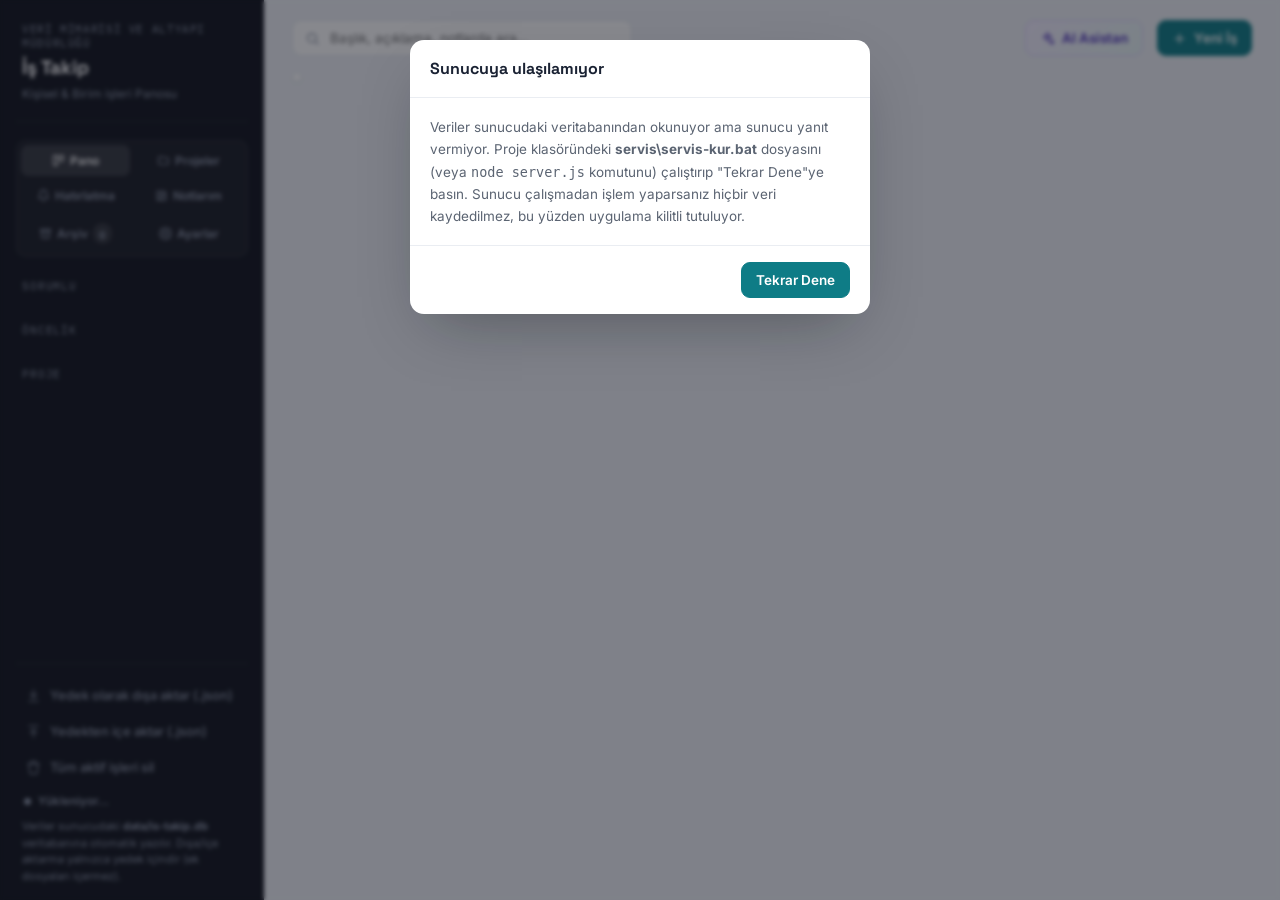
==== commit e6ec6a04: "İş Takip: 11 yeni istek — SQLite, sekmeler, hatırlatmalar, notlar, proje sayfaları ve proje asistanı" ====
--- a/public/index.html
+++ b/public/index.html
@@ -24,6 +24,21 @@
         <svg viewBox="0 0 24 24" fill="none" stroke="currentColor" stroke-width="2" stroke-linecap="round" stroke-linejoin="round"><rect x="3" y="3" width="7" height="18" rx="1.5"/><rect x="14" y="3" width="7" height="10" rx="1.5"/></svg>
         Pano
       </button>
+      <button type="button" class="view-tab" id="tabProjects" data-view="projects" title="Proje sayfaları: notlar, dosyalar, işler">
+        <svg viewBox="0 0 24 24" fill="none" stroke="currentColor" stroke-width="2" stroke-linecap="round" stroke-linejoin="round"><path d="M3 7a2 2 0 0 1 2-2h4l2 2h8a2 2 0 0 1 2 2v8a2 2 0 0 1-2 2H5a2 2 0 0 1-2-2V7z"/></svg>
+        Projeler
+        <span class="view-count" id="projCountBadge" style="display:none;">0</span>
+      </button>
+      <button type="button" class="view-tab" id="tabReminders" data-view="reminders" title="Tarihli hatırlatmalar">
+        <svg viewBox="0 0 24 24" fill="none" stroke="currentColor" stroke-width="2" stroke-linecap="round" stroke-linejoin="round"><path d="M6 8a6 6 0 0 1 12 0c0 7 3 9 3 9H3s3-2 3-9"/><path d="M10.3 21a1.94 1.94 0 0 0 3.4 0"/></svg>
+        Hatırlatma
+        <span class="view-count due" id="remCountBadge" style="display:none;" title="Bugün ve gecikmiş hatırlatmalar">0</span>
+      </button>
+      <button type="button" class="view-tab" id="tabMemos" data-view="memos" title="Tarihsiz kişisel notlar">
+        <svg viewBox="0 0 24 24" fill="none" stroke="currentColor" stroke-width="2" stroke-linecap="round" stroke-linejoin="round"><path d="M4 4h13l3 3v13H4z"/><path d="M8 9h9M8 13h9M8 17h5"/></svg>
+        Notlarım
+        <span class="view-count" id="memoCountBadge" style="display:none;">0</span>
+      </button>
       <button type="button" class="view-tab" id="tabArchive" data-view="archive">
         <svg viewBox="0 0 24 24" fill="none" stroke="currentColor" stroke-width="2" stroke-linecap="round" stroke-linejoin="round"><rect x="3" y="4" width="18" height="4" rx="1"/><path d="M5 8v10a2 2 0 0 0 2 2h10a2 2 0 0 0 2-2V8"/><path d="M10 13h4"/></svg>
         Arşiv
@@ -65,7 +80,7 @@
       </button>
       <input type="file" id="fileInput" class="file-hidden" accept="application/json" />
       <div class="save-status" id="saveStatus"><span class="status-dot"></span><span>Yükleniyor…</span></div>
-      <div class="storage-note" id="storageNote">Veriler sunucudaki <b>data/</b> klasöründeki JSON dosyalarına otomatik yazılır. Dışa/içe aktarma yalnızca yedek içindir (ek dosyaları içermez).</div>
+      <div class="storage-note" id="storageNote">Veriler sunucudaki <b>data/is-takip.db</b> veritabanına otomatik yazılır. Dışa/içe aktarma yalnızca yedek içindir (ek dosyaları içermez).</div>
     </div>
   </aside>
 
@@ -76,7 +91,7 @@
       <div class="topbar-row">
         <div class="search-box">
           <svg viewBox="0 0 24 24" fill="none" stroke="currentColor" stroke-width="2" stroke-linecap="round" stroke-linejoin="round"><circle cx="11" cy="11" r="7"/><path d="m21 21-4.3-4.3"/></svg>
-          <input type="text" id="searchInput" placeholder="İş başlığında ara…" />
+          <input type="text" id="searchInput" placeholder="Başlık, açıklama, notlarda ara…" />
         </div>
         <div class="spacer"></div>
         <button type="button" class="btn btn-ai" id="btnAi" title="AI asistanı aç/kapat">
@@ -89,7 +104,7 @@
         </button>
       </div>
 
-      <div class="pipeline" id="pipeline"></div>
+      <div class="status-tabs" id="pipeline" role="tablist" aria-label="Durum sekmeleri"></div>
     </div>
 
     <div class="alerts" id="alertBanner">
@@ -119,6 +134,171 @@
     </div>
     </div>
 
+    <div id="projectsPage" style="display:none;">
+      <!-- Proje listesi -->
+      <div id="projListView">
+        <div class="archive-topbar">
+          <div class="topbar-row">
+            <h2 class="archive-heading">Projeler</h2>
+            <span class="rem-sub">Bir projeye tıklayın: notlar, dosyalar ve projenin işleri.</span>
+            <div class="spacer"></div>
+            <button type="button" class="btn btn-sm" id="btnProjManage" title="Proje ekle, yeniden adlandır, arşivle (Ayarlar)">Projeleri yönet</button>
+          </div>
+        </div>
+        <div class="archive-wrap">
+          <div class="proj-grid" id="projGrid"></div>
+          <div id="projArchivedWrap" style="display:none;">
+            <div class="rem-group-head proj-archived-head">Arşivlenmiş projeler</div>
+            <div class="proj-grid" id="projArchivedGrid"></div>
+          </div>
+          <div class="archive-empty" id="projEmpty">
+            <svg viewBox="0 0 24 24" fill="none" stroke="currentColor" stroke-width="1.6" stroke-linecap="round" stroke-linejoin="round"><path d="M3 7a2 2 0 0 1 2-2h4l2 2h8a2 2 0 0 1 2 2v8a2 2 0 0 1-2 2H5a2 2 0 0 1-2-2V7z"/></svg>
+            <h3>Henüz proje yok</h3>
+            <p>Projeler Ayarlar sayfasından eklenir.</p>
+            <button type="button" class="btn btn-primary btn-sm" id="btnProjEmptyManage" style="margin-top:14px;">Ayarlar'a git</button>
+          </div>
+        </div>
+      </div>
+      <!-- Proje detayı -->
+      <div id="projDetailView" style="display:none;">
+        <div class="archive-topbar">
+          <div class="topbar-row">
+            <button type="button" class="btn btn-sm btn-ghost" id="btnProjBack" title="Proje listesine dön">
+              <svg viewBox="0 0 24 24" fill="none" stroke="currentColor" stroke-width="2" stroke-linecap="round" stroke-linejoin="round"><path d="m15 18-6-6 6-6"/></svg>
+              Projeler
+            </button>
+            <h2 class="archive-heading proj-title" id="projTitle"></h2>
+            <div class="spacer"></div>
+            <button type="button" class="btn btn-sm" id="btnProjBoard" title="Panoyu bu projeye filtreli açar">Panoda göster</button>
+            <button type="button" class="btn btn-primary btn-sm" id="btnNewPn">
+              <svg viewBox="0 0 24 24" fill="none" stroke="currentColor" stroke-width="2" stroke-linecap="round" stroke-linejoin="round"><path d="M12 5v14M5 12h14"/></svg>
+              Yeni not
+            </button>
+          </div>
+        </div>
+        <div class="archive-wrap">
+          <div class="proj-detail">
+            <section class="proj-col-main">
+              <section class="proj-box pa-box" id="paBox">
+                <div class="proj-sec-head">
+                  <h3>
+                    <svg viewBox="0 0 24 24" fill="none" stroke="currentColor" stroke-width="2" stroke-linecap="round" stroke-linejoin="round"><path d="M12 3l1.9 5.1L19 10l-5.1 1.9L12 17l-1.9-5.1L5 10l5.1-1.9z"/><path d="M19 15l.9 2.1L22 18l-2.1.9L19 21l-.9-2.1L16 18l2.1-.9z"/></svg>
+                    Proje asistanı
+                  </h3>
+                  <div class="spacer"></div>
+                  <select id="paModel" class="pa-model" title="Model (pano asistanıyla ortak seçim)"></select>
+                  <button type="button" class="btn btn-sm btn-ghost" id="paNew" title="Sohbeti temizle">Yeni sohbet</button>
+                </div>
+                <div class="pa-src"><span id="paSrcSummary"></span><button type="button" class="pa-link" id="paSrcToggle">Kaynakları seç</button></div>
+                <div class="pa-src-list" id="paSrcList" style="display:none;"></div>
+                <div class="pa-quick" id="paQuick">
+                  <button type="button" class="tab-jump" data-pa-q="ozet">Özet çıkar</button>
+                  <button type="button" class="tab-jump" data-pa-q="riskler">Açık konular / riskler</button>
+                  <button type="button" class="tab-jump" data-pa-q="kararlar">Kararlar ve aksiyonlar</button>
+                </div>
+                <div class="pa-log" id="paLog" style="display:none;"></div>
+                <div class="pa-input-row">
+                  <textarea id="paInput" rows="2" maxlength="4000" placeholder="Bu projeyle ilgili bir soru sorun… (Enter gönderir, Shift+Enter yeni satır)"></textarea>
+                  <button type="button" class="btn btn-primary btn-sm" id="paSend">Sor</button>
+                </div>
+                <div class="ai-foot pa-foot" id="paFoot"></div>
+              </section>
+              <div class="proj-sec-head">
+                <h3>Notlar <span class="rem-group-count" id="pnCount">0</span></h3>
+                <div class="spacer"></div>
+                <div class="search-box proj-search">
+                  <svg viewBox="0 0 24 24" fill="none" stroke="currentColor" stroke-width="2" stroke-linecap="round" stroke-linejoin="round"><circle cx="11" cy="11" r="7"/><path d="m21 21-4.3-4.3"/></svg>
+                  <input type="text" id="pnSearch" placeholder="Notlarda ara…" />
+                </div>
+              </div>
+              <div class="pn-list" id="pnList"></div>
+              <div class="note-empty pn-empty" id="pnEmpty"></div>
+            </section>
+            <aside class="proj-col-side">
+              <section class="proj-box">
+                <div class="proj-sec-head"><h3>İşler</h3></div>
+                <div class="proj-status-chips" id="projStatusChips"></div>
+                <div class="proj-tasks" id="projTasks"></div>
+              </section>
+              <section class="proj-box">
+                <div class="proj-sec-head"><h3>Dosyalar <span class="rem-group-count" id="projFileCount">0</span></h3></div>
+                <div class="proj-files" id="projFiles"></div>
+              </section>
+            </aside>
+          </div>
+        </div>
+      </div>
+    </div>
+
+    <div id="remindersPage" style="display:none;">
+      <div class="archive-topbar">
+        <div class="topbar-row">
+          <h2 class="archive-heading">Hatırlatmalar</h2>
+          <span class="rem-sub">Tarihli hatırlatmalar; isterseniz saat verin ve bir işe bağlayın. Tarihsiz notlar için "Notlarım".</span>
+          <div class="spacer"></div>
+          <button type="button" class="btn btn-sm" id="btnNotifyPerm" style="display:none;" title="Saati gelen hatırlatmalar için masaüstü bildirimi göster">
+            <svg viewBox="0 0 24 24" fill="none" stroke="currentColor" stroke-width="2" stroke-linecap="round" stroke-linejoin="round"><path d="M6 8a6 6 0 0 1 12 0c0 7 3 9 3 9H3s3-2 3-9"/><path d="M10.3 21a1.94 1.94 0 0 0 3.4 0"/></svg>
+            Masaüstü bildirimlerine izin ver
+          </button>
+        </div>
+        <div class="rem-add">
+          <textarea id="rText" rows="2" maxlength="2000" placeholder="Neyi hatırlatayım? (Enter ekler, Shift+Enter yeni satır)"></textarea>
+          <div class="rem-form-row">
+            <div class="date-field">
+              <input type="text" id="rDate" placeholder="Bugün" title="Tarih (gg.aa.yyyy). Boş bırakılırsa bugün." inputmode="numeric" maxlength="10" autocomplete="off" />
+              <button type="button" class="date-pick" data-pick="rDate" title="Takvimden seç" aria-label="Takvimden seç">
+                <svg viewBox="0 0 24 24" fill="none" stroke="currentColor" stroke-width="2" stroke-linecap="round" stroke-linejoin="round"><rect x="3" y="5" width="18" height="16" rx="2"/><path d="M16 3v4M8 3v4M3 10h18"/></svg>
+              </button>
+              <input type="date" class="date-native" id="rDatePicker" tabindex="-1" aria-hidden="true" />
+            </div>
+            <input type="time" id="rTime" title="Saat (isteğe bağlı) — saati gelince bildirim gösterilir" />
+            <select id="rTask" title="İsteğe bağlı: bir işe bağlayın"></select>
+            <span class="spacer"></span>
+            <button type="button" class="btn btn-primary btn-sm" id="btnAddReminder">Ekle</button>
+          </div>
+        </div>
+      </div>
+      <div class="archive-wrap">
+        <div class="rem-list" id="remList"></div>
+        <div class="archive-empty" id="remEmpty">
+          <svg viewBox="0 0 24 24" fill="none" stroke="currentColor" stroke-width="1.6" stroke-linecap="round" stroke-linejoin="round"><path d="M6 8a6 6 0 0 1 12 0c0 7 3 9 3 9H3s3-2 3-9"/><path d="M10.3 21a1.94 1.94 0 0 0 3.4 0"/></svg>
+          <h3>Henüz hatırlatma yok</h3>
+          <p>Yukarıdan tarihli bir hatırlatma ekleyin. Saat verirseniz, sayfa açıkken zamanı gelince bildirim gösterilir.</p>
+        </div>
+      </div>
+    </div>
+
+    <div id="memosPage" style="display:none;">
+      <div class="archive-topbar">
+        <div class="topbar-row">
+          <h2 class="archive-heading">Notlarım</h2>
+          <span class="rem-sub">Tarihsiz kişisel notlar; isterseniz bir işe bağlayın.</span>
+          <div class="spacer"></div>
+          <div class="search-box">
+            <svg viewBox="0 0 24 24" fill="none" stroke="currentColor" stroke-width="2" stroke-linecap="round" stroke-linejoin="round"><circle cx="11" cy="11" r="7"/><path d="m21 21-4.3-4.3"/></svg>
+            <input type="text" id="memoSearch" placeholder="Notlarda ara…" />
+          </div>
+        </div>
+        <div class="rem-add">
+          <textarea id="memoText" rows="3" maxlength="5000" placeholder="Not yazın… (Ctrl+Enter ekler)"></textarea>
+          <div class="rem-form-row">
+            <select id="memoTask" title="İsteğe bağlı: bir işe bağlayın"></select>
+            <span class="spacer"></span>
+            <button type="button" class="btn btn-primary btn-sm" id="btnAddMemo">Ekle</button>
+          </div>
+        </div>
+      </div>
+      <div class="archive-wrap">
+        <div class="rem-list" id="memoList"></div>
+        <div class="archive-empty" id="memoNoMatch"><h3>Eşleşen not yok</h3><p>Aramayı değiştirin ya da temizleyin.</p></div>
+        <div class="archive-empty" id="memoEmpty">
+          <svg viewBox="0 0 24 24" fill="none" stroke="currentColor" stroke-width="1.6" stroke-linecap="round" stroke-linejoin="round"><path d="M4 4h13l3 3v13H4z"/><path d="M8 9h9M8 13h9M8 17h5"/></svg>
+          <h3>Henüz not yok</h3>
+          <p>Yukarıdan kendinize bir not ekleyin. Notlar tarihsizdir; en son güncellenen en üstte görünür.</p>
+        </div>
+      </div>
+    </div>
+
     <div id="archivePage" style="display:none;">
       <div class="archive-topbar">
         <div class="topbar-row">
@@ -126,7 +306,7 @@
           <div class="spacer"></div>
           <div class="search-box">
             <svg viewBox="0 0 24 24" fill="none" stroke="currentColor" stroke-width="2" stroke-linecap="round" stroke-linejoin="round"><circle cx="11" cy="11" r="7"/><path d="m21 21-4.3-4.3"/></svg>
-            <input type="text" id="archiveSearchInput" placeholder="Arşivde ara…" />
+            <input type="text" id="archiveSearchInput" placeholder="Arşivde ara (başlık, açıklama, not)…" />
           </div>
         </div>
       </div>
@@ -278,6 +458,20 @@
           <button type="button" class="btn btn-sm" id="btnAddNote">Ekle</button>
         </div>
       </div>
+      <div class="field" id="fRemField">
+        <label>Hatırlatmalar ve notlarım</label>
+        <div class="modal-rem-list" id="modalRemList"></div>
+        <div class="modal-rem-btns">
+          <button type="button" class="btn btn-sm" id="btnTaskReminder" title="Hatırlatmalar sayfasını bu iş seçili olarak açar (değişiklik varsa önce kaydeder)">
+            <svg viewBox="0 0 24 24" fill="none" stroke="currentColor" stroke-width="2" stroke-linecap="round" stroke-linejoin="round"><path d="M6 8a6 6 0 0 1 12 0c0 7 3 9 3 9H3s3-2 3-9"/><path d="M10.3 21a1.94 1.94 0 0 0 3.4 0"/></svg>
+            Hatırlatma ekle
+          </button>
+          <button type="button" class="btn btn-sm" id="btnTaskMemo" title="Notlarım sayfasını bu iş seçili olarak açar (değişiklik varsa önce kaydeder)">
+            <svg viewBox="0 0 24 24" fill="none" stroke="currentColor" stroke-width="2" stroke-linecap="round" stroke-linejoin="round"><path d="M4 4h13l3 3v13H4z"/><path d="M8 9h9M8 13h9M8 17h5"/></svg>
+            Not ekle
+          </button>
+        </div>
+      </div>
       <div class="field">
         <label>Sorumlu</label>
         <div class="seg" id="fUnitSeg"></div>
@@ -335,6 +529,45 @@
   </div>
 </div>
 
+<!-- PROJE NOTU MODALI -->
+<div class="overlay" id="pnOverlay">
+  <div class="modal modal-wide">
+    <div class="modal-head">
+      <div style="flex:1;">
+        <div class="modal-title" id="pnModalTitle">Yeni proje notu</div>
+        <div class="modal-entry-date" id="pnModalSub"></div>
+      </div>
+      <button class="modal-close" id="pnClose" aria-label="Kapat">
+        <svg viewBox="0 0 24 24" fill="none" stroke="currentColor" stroke-width="2" stroke-linecap="round" stroke-linejoin="round"><path d="M18 6 6 18M6 6l12 12"/></svg>
+      </button>
+    </div>
+    <div class="modal-body">
+      <div class="field-row">
+        <div class="field" style="flex:2;">
+          <label for="pnTitle">Başlık</label>
+          <input type="text" id="pnTitle" maxlength="200" placeholder="Örn. 12.11 yönlendirme komitesi toplantısı" />
+        </div>
+        <div class="field" style="flex:1;">
+          <label for="pnProject">Proje</label>
+          <select id="pnProject"></select>
+        </div>
+      </div>
+      <div class="field">
+        <label>İçerik</label>
+        <div id="pnEditor"></div>
+        <div class="att-list" id="pnAttList"></div>
+        <input type="file" id="pnAttInput" class="file-hidden" multiple />
+      </div>
+    </div>
+    <div class="modal-foot">
+      <button class="btn" id="btnPnDelete" style="color:#9A3B1F; border-color:#F0B79E; display:none;">Sil</button>
+      <div class="spacer"></div>
+      <button class="btn" id="btnPnCancel">Vazgeç</button>
+      <button class="btn btn-primary" id="btnPnSave">Kaydet</button>
+    </div>
+  </div>
+</div>
+
 <!-- CONFIRM / ALERT MODAL -->
 <div class="overlay" id="confirmOverlay">
   <div class="modal" style="max-width:400px;">
@@ -366,8 +599,8 @@
     <div class="modal-head"><div class="modal-title">Sunucuya ulaşılamıyor</div></div>
     <div class="modal-body" style="max-height:none;">
       <p style="margin:0; font-size:13.5px; line-height:1.65; color:var(--text-soft);">
-        Veriler sunucudaki JSON dosyalarından okunuyor ama sunucu yanıt vermiyor.
-        <b>baslat.bat</b> dosyasını (veya <code>node server.js</code> komutunu) çalıştırıp sayfayı yenileyin.
+        Veriler sunucudaki veritabanından okunuyor ama sunucu yanıt vermiyor.
+        Proje klasöründeki <b>servis\servis-kur.bat</b> dosyasını (veya <code>node server.js</code> komutunu) çalıştırıp "Tekrar Dene"ye basın.
         Sunucu çalışmadan işlem yaparsanız hiçbir veri kaydedilmez, bu yüzden uygulama kilitli tutuluyor.
       </p>
     </div>
--- a/public/style.css
+++ b/public/style.css
@@ -69,13 +69,15 @@
   .side-section{ margin-bottom:22px; }
   .side-label{ font-family:var(--font-mono); font-size:10.5px; letter-spacing:.08em; text-transform:uppercase; color:var(--text-invert-soft); padding:0 6px; margin-bottom:8px; }
 
-  .view-switch{ display:flex; gap:6px; margin-bottom:22px; background:rgba(255,255,255,.04); border:1px solid rgba(255,255,255,.08); border-radius:10px; padding:4px; }
-  .view-tab{ flex:1; display:flex; align-items:center; justify-content:center; gap:5px; padding:8px 5px; border-radius:7px; background:transparent; border:none; color:var(--text-invert-soft); font-size:12px; font-weight:600; white-space:nowrap; }
+  /* Görünüm sekmeleri 2 sütunlu ızgara: sekme sayısı arttıkça satır eklenir, etiketler sıkışmaz */
+  .view-switch{ display:grid; grid-template-columns:1fr 1fr; gap:4px; margin-bottom:22px; background:rgba(255,255,255,.04); border:1px solid rgba(255,255,255,.08); border-radius:10px; padding:4px; }
+  .view-tab{ display:flex; align-items:center; justify-content:center; gap:5px; padding:8px 5px; border-radius:7px; background:transparent; border:none; color:var(--text-invert-soft); font-size:12px; font-weight:600; white-space:nowrap; }
   .view-tab svg{ width:13px; height:13px; flex-shrink:0; }
   .view-tab:hover{ color:#fff; }
   .view-tab.active{ background:rgba(255,255,255,.12); color:#fff; }
   .view-count{ font-family:var(--font-mono); font-size:10.5px; background:rgba(255,255,255,.1); padding:1px 6px; border-radius:20px; }
   .view-tab.active .view-count{ background:rgba(255,255,255,.2); }
+  .view-count.due, .view-tab.active .view-count.due{ background:#E8862A; color:#fff; }
 
   .unit-item{
     display:flex; align-items:center; gap:10px; width:100%;
@@ -158,26 +160,27 @@
   .btn-sm{ padding:6px 10px; font-size:12.5px; border-radius:7px; }
   .spacer{ flex:1; }
 
-  /* Pipeline stat bar — signature element */
-  .pipeline{
-    display:flex; align-items:stretch; background:var(--surface); border:1px solid var(--border);
-    border-radius:var(--radius-lg); overflow:hidden; box-shadow:var(--shadow-sm);
-  }
-  .pipe-node{
-    flex:1; display:flex; align-items:center; gap:12px; padding:14px 18px; position:relative;
-    border-right:1px dashed var(--border-soft); background:none; text-align:left; min-width:130px;
-  }
-  .pipe-node:last-child{ border-right:none; }
-  .pipe-node:hover{ background:var(--surface-hover); }
-  .pipe-node.selected{ background:var(--accent-soft); }
-  .pipe-node::after{
-    content:''; position:absolute; right:-1px; top:50%; width:8px; height:8px; border-radius:50%;
-    background:var(--border); transform:translate(50%,-50%); z-index:2;
-  }
-  .pipe-node:last-child::after{ display:none; }
-  .pipe-dot{ width:11px; height:11px; border-radius:50%; flex-shrink:0; box-shadow:0 0 0 4px var(--dotshadow, transparent); }
-  .pipe-num{ font-family:var(--font-display); font-size:22px; font-weight:700; line-height:1; }
-  .pipe-label{ font-size:11.5px; color:var(--text-soft); font-weight:600; margin-top:3px; }
+  /* Durum sekmeleri: tek satırlık, sayılı; kartı bir sekmeye sürükleyince durumu değişir */
+  .status-tabs{
+    display:flex; align-items:center; gap:4px; align-self:flex-start; max-width:100%; overflow-x:auto; scrollbar-width:thin;
+    background:var(--surface); border:1px solid var(--border); border-radius:11px; padding:4px; box-shadow:var(--shadow-sm);
+  }
+  .stab{
+    display:inline-flex; align-items:center; gap:7px; height:32px; padding:0 11px; border-radius:8px; border:1.5px solid transparent;
+    background:none; font-size:13px; font-weight:600; color:var(--text-soft); white-space:nowrap; flex-shrink:0;
+    transition:background .12s ease, color .12s ease, border-color .12s ease;
+  }
+  .stab:hover{ background:var(--surface-hover); color:var(--text); }
+  .stab-dot{ width:8px; height:8px; border-radius:50%; background:var(--st); flex-shrink:0; }
+  .stab-count{
+    font-family:var(--font-mono); font-size:11px; min-width:20px; text-align:center; padding:1px 6px; border-radius:20px;
+    background:var(--neutral-soft); color:var(--text-soft);
+  }
+  .stab.active{ background:var(--accent-soft); color:var(--text); box-shadow:inset 0 -2px 0 var(--st); }
+  .stab.active .stab-count{ background:var(--surface); color:var(--text); }
+  .stab.hit .stab-count{ background:var(--accent); color:#fff; }   /* filtre/arama varken eşleşme olan diğer sekmeler */
+  body.dragging-card .stab:not(.active){ border-color:var(--border); border-style:dashed; }
+  .stab.drag-over, body.dragging-card .stab.drag-over{ border-color:var(--st); border-style:solid; background:var(--accent-soft); color:var(--text); }
 
   /* Uyarılar: tek satırlık özet şeridi + açılır panel */
   .alerts{
@@ -195,6 +198,10 @@
   .a-chip.a-over{ background:var(--danger-soft); color:#9A3B1F; }
   .a-chip.a-today{ background:#FDE7D2; color:#9A4A0B; }
   .a-chip.a-soon{ background:var(--warn-soft); color:#8A5C05; }
+  .a-chip.a-rem{ background:#EDE7FB; color:#5B3DB8; }
+  .a-chip.a-rem svg{ width:12px; height:12px; }
+  .a-rem .a-col-dot{ background:#7C4DFF; }
+  .a-rem .a-row-days{ background:#EDE7FB; color:#5B3DB8; }
   .a-chip:hover{ box-shadow:0 0 0 2px rgba(16,19,28,.06); }
   .a-chip.active{ border-color:currentColor; box-shadow:0 0 0 2px rgba(16,19,28,.08); }
   .alerts-toggle{ display:inline-flex; align-items:center; gap:4px; background:none; border:none; color:var(--text-soft); font-size:12.5px; font-weight:600; padding:5px 8px; border-radius:7px; }
@@ -228,20 +235,27 @@
   .a-more{ align-self:flex-start; background:none; border:none; color:var(--accent); font-size:12px; font-weight:600; padding:5px 6px; border-radius:6px; }
   .a-more:hover{ background:var(--accent-soft); }
 
-  /* Board */
-  .board-wrap{ flex:1; overflow-x:auto; padding:18px 28px 28px; }
-  .board{ display:flex; gap:16px; min-height:100%; }
-  .column{
-    flex:1 1 290px; min-width:270px; max-width:440px; display:flex; flex-direction:column; background:rgba(255,255,255,.5);
-    border:1px solid var(--border-soft); border-radius:var(--radius-lg); max-height:calc(100vh - 210px);
-  }
-  .column.drag-over{ background:var(--accent-soft); border-color:var(--accent); }
-  .col-head{ display:flex; align-items:center; gap:8px; padding:13px 14px 10px; }
-  .col-dot{ width:9px; height:9px; border-radius:50%; }
-  .col-title{ font-weight:700; font-size:13.5px; flex:1; }
-  .col-count{ font-family:var(--font-mono); font-size:11.5px; color:var(--text-soft); background:var(--neutral-soft); padding:1px 7px; border-radius:20px; }
-  .col-body{ flex:1; overflow-y:auto; padding:2px 10px 10px; display:flex; flex-direction:column; gap:9px; }
-  .col-empty{ font-size:12px; color:var(--text-faint); text-align:center; padding:24px 8px; border:1.5px dashed var(--border); border-radius:var(--radius); }
+  /* Board: seçili durum sekmesinin kart ızgarası */
+  .board-wrap{ flex:1; min-height:0; overflow:auto; padding:14px 28px 28px; }
+  .tab-toolbar{ display:flex; align-items:center; gap:8px; min-height:28px; margin:0 2px 12px; font-size:12.5px; color:var(--text-soft); }
+  .tab-toolbar .col-check{ opacity:1; pointer-events:auto; }
+  .tab-toolbar-label{ font-weight:600; color:var(--text); cursor:pointer; user-select:none; }
+  .tab-toolbar-label:hover{ color:var(--accent); }
+  .tab-toolbar-sep{ color:var(--text-faint); }
+  .tab-toolbar-count b{ color:var(--text); font-weight:700; }
+  .tab-toolbar-hint{ font-size:11.5px; color:var(--text-faint); }
+  .tab-grid{ display:grid; grid-template-columns:repeat(auto-fill, minmax(280px, 1fr)); gap:12px; align-items:start; }
+  .tab-empty{
+    font-size:13px; color:var(--text-soft); text-align:center; padding:40px 16px; border:1.5px dashed var(--border);
+    border-radius:var(--radius-lg); background:rgba(255,255,255,.5);
+  }
+  .tab-empty-links{ display:flex; flex-wrap:wrap; align-items:center; justify-content:center; gap:6px; margin-top:12px; font-size:12.5px; }
+  .tab-jump{
+    display:inline-flex; align-items:center; gap:6px; padding:5px 10px; border-radius:20px; border:1px solid var(--border);
+    background:var(--surface); font-size:12.5px; font-weight:600; color:var(--text);
+  }
+  .tab-jump:hover{ border-color:var(--st); background:var(--accent-soft); }
+  .tab-jump b{ font-family:var(--font-mono); font-size:11px; color:var(--text-soft); }
 
   .card{
     background:var(--surface); border:1px solid var(--border); border-radius:var(--radius); padding:12px 13px;
@@ -280,31 +294,28 @@
   .due-done{ background:var(--ok-soft); color:#1F7A52; }
   .card-meta{ display:flex; align-items:center; gap:10px; font-family:var(--font-mono); font-size:10px; color:var(--text-faint); margin-top:8px; }
   .card-att{ display:inline-flex; align-items:center; gap:3px; margin-left:auto; }
+  .match-hint{ font-family:var(--font-body, inherit); font-size:10px; font-weight:600; color:var(--accent); background:var(--accent-soft); padding:1px 6px; border-radius:4px; }
   .card-att svg{ width:11px; height:11px; }
 
   /* Kart seçimi (mail) */
-  .card-check{
-    flex-shrink:0; width:17px; height:17px; margin:1px 0 0; padding:0; border-radius:5px; border:1.5px solid var(--border);
-    background:var(--surface); color:transparent; display:none; align-items:center; justify-content:center;
-  }
-  .card-check svg{ width:11px; height:11px; stroke-width:3; }
-  .card:hover .card-check, .board.selecting .card-check{ display:flex; }
-  .card-check:hover{ border-color:var(--accent); }
+  /* Seçim kutuları: yerleri her zaman ayrılır, yalnızca opaklık değişir.
+     (display:none ↔ flex geçişi başlığı ve sütun başlığını kaydırıp titremeye yol açıyordu.) */
+  .card-check, .col-check{
+    flex-shrink:0; width:17px; height:17px; padding:0; border-radius:5px; border:1.5px solid var(--border);
+    background:var(--surface); color:transparent; display:flex; align-items:center; justify-content:center;
+    opacity:0; pointer-events:none; transition:opacity .15s ease, border-color .12s ease, background .12s ease;
+  }
+  .card-check{ margin:1px 0 0; }
+  .card-check svg, .col-check svg{ width:11px; height:11px; stroke-width:3; }
+  .card:hover .card-check, .card:focus-within .card-check, .board.selecting .card-check{ opacity:1; pointer-events:auto; }
+  .card-check:focus-visible, .col-check:focus-visible{ opacity:1; pointer-events:auto; }
+  .card-check:hover, .col-check:hover{ border-color:var(--accent); }
   .card-check.on{ background:var(--accent); border-color:var(--accent); color:#fff; }
-  /* Sütun başlığındaki "tümünü seç" kutusu: fareyle üzerine gelince ya da seçim varken görünür */
-  .col-check{
-    flex-shrink:0; width:17px; height:17px; padding:0; border-radius:5px; border:1.5px solid var(--border);
-    background:var(--surface); color:transparent; display:none; align-items:center; justify-content:center;
-  }
-  .col-check svg{ width:11px; height:11px; stroke-width:3; }
+  /* Sekme üst çubuğundaki "tümünü seç" kutusu (her zaman görünür, bkz. .tab-toolbar) */
   .col-check .dash{ width:8px; height:2px; border-radius:1px; background:#fff; }
-  .column:hover .col-check, .board.selecting .col-check{ display:flex; }
-  .column:hover .col-check + .col-dot, .board.selecting .col-check + .col-dot{ display:none; }
-  .col-check:hover{ border-color:var(--accent); }
   .col-check.on, .col-check.partial{ background:var(--accent); border-color:var(--accent); color:#fff; }
-  @media (hover:none){ .col-check{ display:flex; } .col-check + .col-dot{ display:none; } }
   .card.selected{ border-color:var(--accent); box-shadow:0 0 0 2px var(--accent-soft), var(--shadow-sm); }
-  @media (hover:none){ .card-check{ display:flex; } }
+  @media (hover:none){ .card-check, .col-check{ opacity:1; pointer-events:auto; } }
 
   .select-bar{
     position:fixed; left:50%; bottom:22px; transform:translateX(-50%) translateY(20px); z-index:40;
@@ -339,6 +350,196 @@
   .archive-status-tag{ font-size:11px; font-weight:600; padding:3px 8px; border-radius:20px; background:var(--neutral-soft); color:var(--text-soft); }
   .archive-meta-row{ display:flex; align-items:center; flex-wrap:wrap; gap:14px; font-family:var(--font-mono); font-size:10.5px; color:var(--text-faint); margin-top:2px; }
   .archive-actions{ display:flex; gap:8px; margin-top:2px; }
+  /* Hatırlatmalar sayfası */
+  #remindersPage{ flex-direction:column; flex:1; min-height:0; }
+  .rem-sub{ font-size:12.5px; color:var(--text-soft); }
+  .rem-add{
+    background:var(--surface); border:1px solid var(--border); border-radius:var(--radius-lg); box-shadow:var(--shadow-sm);
+    padding:10px 12px; display:flex; flex-direction:column; gap:8px; max-width:820px;
+  }
+  .rem-add textarea, .rem-form textarea{
+    width:100%; resize:vertical; min-height:42px; border:1px solid var(--border); border-radius:8px; padding:8px 10px; outline:none; color:var(--text); background:var(--surface); line-height:1.45;
+  }
+  .rem-add textarea:focus, .rem-form textarea:focus, .rem-form-row input:focus, .rem-form-row select:focus{ border-color:var(--accent); }
+  .rem-form-row{ display:flex; align-items:center; gap:8px; flex-wrap:wrap; }
+  .rem-form-row .date-field{ width:200px; }
+  .rem-form-row input[type=text], .rem-form-row input[type=time], .rem-form-row select{
+    border:1px solid var(--border); border-radius:8px; padding:7px 10px; outline:none; color:var(--text); background:var(--surface); font-size:13px; height:34px;
+  }
+  .rem-form-row input[type=time]{ font-family:var(--font-mono); width:110px; }
+  .rem-form-row select{ max-width:300px; min-width:0; flex:0 1 300px; }
+  .rem-list{ display:flex; flex-direction:column; gap:18px; max-width:820px; }
+  .rem-group{ display:flex; flex-direction:column; gap:6px; }
+  .rem-group-head{
+    display:flex; align-items:center; gap:7px; margin:0 0 2px; padding:0 2px; background:none; border:none; text-align:left;
+    font-size:11px; font-weight:700; letter-spacing:.04em; text-transform:uppercase; color:var(--text-soft); font-family:inherit;
+  }
+  .rem-group-head svg{ width:13px; height:13px; }
+  .rem-toggle{ cursor:pointer; }
+  .rem-toggle:hover{ color:var(--text); }
+  .rem-dot{ width:8px; height:8px; border-radius:50%; background:var(--text-faint); }
+  .rem-g-over .rem-dot{ background:var(--danger); }
+  .rem-g-today .rem-dot{ background:#E8862A; }
+  .rem-g-soon .rem-dot{ background:var(--warn); }
+  .rem-g-later .rem-dot{ background:#7C4DFF; }
+  .rem-group-count{ font-family:var(--font-mono); background:var(--neutral-soft); color:var(--text-soft); padding:0 6px; border-radius:20px; font-size:10.5px; letter-spacing:0; }
+  .rem-row{
+    display:flex; align-items:flex-start; gap:10px; background:var(--surface); border:1px solid var(--border); border-radius:var(--radius);
+    padding:10px 12px; box-shadow:var(--shadow-sm);
+  }
+  .rem-row.rem-over{ border-left:3px solid var(--danger); }
+  .rem-row.rem-today{ border-left:3px solid #E8862A; }
+  .rem-row.rem-done{ opacity:.7; }
+  .rem-row.rem-done .rem-text{ text-decoration:line-through; color:var(--text-soft); }
+  .rem-row.editing{ border-color:var(--accent); box-shadow:0 0 0 2px var(--accent-soft); }
+  .rem-check{
+    flex-shrink:0; width:18px; height:18px; margin-top:1px; padding:0; border-radius:50%; border:1.5px solid var(--border);
+    background:var(--surface); color:transparent; display:flex; align-items:center; justify-content:center;
+  }
+  .rem-check svg{ width:11px; height:11px; stroke-width:3; }
+  .rem-check:hover{ border-color:var(--accent); color:var(--accent); }
+  .rem-check.on{ background:var(--accent); border-color:var(--accent); color:#fff; }
+  .rem-main{ flex:1; min-width:0; display:flex; flex-direction:column; gap:5px; }
+  .rem-text{ font-size:13.5px; line-height:1.45; white-space:pre-wrap; word-break:break-word; }
+  .rem-meta{ display:flex; align-items:center; flex-wrap:wrap; gap:8px; font-size:11.5px; color:var(--text-soft); }
+  .rem-when{ display:inline-flex; align-items:center; gap:4px; font-family:var(--font-mono); font-size:11px; }
+  .rem-when svg{ width:12px; height:12px; }
+  .rem-over .rem-when{ color:#9A3B1F; font-weight:600; }
+  .rem-today .rem-when{ color:#9A4A0B; font-weight:600; }
+  .rem-task{
+    display:inline-flex; align-items:center; gap:4px; max-width:100%; padding:2px 8px; border-radius:20px; border:1px solid var(--border);
+    background:var(--surface); font-size:11.5px; font-weight:600; color:var(--text);
+  }
+  .rem-task span{ overflow:hidden; text-overflow:ellipsis; white-space:nowrap; }
+  .rem-task svg{ width:11px; height:11px; flex-shrink:0; }
+  button.rem-task:hover{ border-color:var(--accent); color:var(--accent); }
+  .rem-task.off{ color:var(--text-faint); font-weight:500; }
+  .rem-actions{ display:flex; gap:2px; opacity:0; transition:opacity .12s ease; }
+  .rem-row:hover .rem-actions, .rem-row:focus-within .rem-actions{ opacity:1; }
+  .rem-actions button{ background:none; border:none; padding:4px; border-radius:6px; color:var(--text-faint); display:flex; }
+  .rem-actions button:hover{ background:var(--surface-hover); color:var(--text); }
+  .rem-actions svg{ width:15px; height:15px; }
+  @media (hover:none){ .rem-actions{ opacity:1; } }
+  .rem-form{ flex:1; display:flex; flex-direction:column; gap:8px; }
+  /* Kart ve iş penceresi */
+  .card-bell{ display:inline-flex; align-items:center; gap:3px; color:#7C4DFF; }
+  .card-bell svg{ width:11px; height:11px; }
+  .card-bell.due{ color:#C2410C; font-weight:700; }
+  .modal-rem-list{ display:flex; flex-direction:column; gap:4px; margin-bottom:6px; }
+  .modal-rem{ display:flex; align-items:center; gap:7px; font-size:12.5px; padding:5px 8px; border-radius:7px; background:var(--neutral-soft); }
+  .modal-rem svg{ width:12px; height:12px; color:#7C4DFF; flex-shrink:0; }
+  .modal-rem-text{ flex:1; min-width:0; overflow:hidden; text-overflow:ellipsis; white-space:nowrap; }
+  .modal-rem-when{ font-family:var(--font-mono); font-size:11px; color:var(--text-soft); white-space:nowrap; }
+  .modal-rem.rem-over .modal-rem-when{ color:#9A3B1F; font-weight:600; }
+  .modal-rem.rem-today .modal-rem-when{ color:#9A4A0B; font-weight:600; }
+  .btn-inline{ align-self:flex-start; }
+  .modal-rem-btns{ display:flex; gap:6px; flex-wrap:wrap; }
+  .modal-rem.memo svg{ color:var(--accent); }
+  /* Projeler */
+  #projectsPage{ flex-direction:column; flex:1; min-height:0; }
+  #projListView, #projDetailView{ display:flex; flex-direction:column; flex:1; min-height:0; }
+  .proj-grid{ display:grid; grid-template-columns:repeat(auto-fill, minmax(250px, 1fr)); gap:12px; }
+  .proj-archived-head{ margin:22px 2px 8px; }
+  .proj-card{
+    display:flex; flex-direction:column; gap:10px; text-align:left; padding:14px 16px 12px; background:var(--surface);
+    border:1px solid var(--border); border-top:4px solid var(--pc); border-radius:var(--radius-lg); box-shadow:var(--shadow-sm);
+    transition:box-shadow .12s ease, transform .08s ease;
+  }
+  .proj-card:hover{ box-shadow:var(--shadow); }
+  .proj-card.archived{ opacity:.7; }
+  .proj-card-name{ display:flex; align-items:center; gap:8px; font-family:var(--font-display); font-size:15px; font-weight:700; color:var(--text); }
+  .proj-dot{ width:10px; height:10px; border-radius:50%; background:var(--pc); flex-shrink:0; display:inline-block; }
+  .proj-card-stats{ display:flex; flex-wrap:wrap; gap:6px 12px; font-size:12px; color:var(--text-soft); }
+  .proj-card-stats b{ font-family:var(--font-mono); color:var(--text); }
+  .proj-card-stats .over, .proj-card-stats .over b{ color:#9A3B1F; }
+  .proj-card-foot{ font-family:var(--font-mono); font-size:10.5px; color:var(--text-faint); }
+  .proj-title{ display:flex; align-items:center; gap:9px; }
+  .proj-detail{ display:grid; grid-template-columns:minmax(0, 1fr) 340px; gap:18px; align-items:start; max-width:1200px; }
+  .proj-col-main{ display:flex; flex-direction:column; gap:10px; min-width:0; }
+  .proj-col-side{ display:flex; flex-direction:column; gap:14px; min-width:0; }
+  .proj-box{ background:var(--surface); border:1px solid var(--border); border-radius:var(--radius-lg); box-shadow:var(--shadow-sm); padding:12px 14px; display:flex; flex-direction:column; gap:8px; }
+  .proj-sec-head{ display:flex; align-items:center; gap:8px; }
+  .proj-sec-head h3{ margin:0; font-size:13px; font-weight:700; display:flex; align-items:center; gap:7px; }
+  .proj-search{ max-width:260px; padding:6px 10px; }
+  .proj-status-chips{ display:flex; flex-wrap:wrap; gap:5px; align-items:center; }
+  .proj-status-chips .tab-jump{ padding:3px 8px; font-size:11.5px; }
+  .proj-status-chips .tab-jump:disabled{ opacity:.45; cursor:default; }
+  .proj-muted{ font-size:11.5px; color:var(--text-faint); margin-left:4px; }
+  .proj-tasks{ display:flex; flex-direction:column; gap:2px; }
+  .proj-task{ display:flex; align-items:center; gap:8px; padding:6px 6px; border-radius:7px; background:none; border:none; text-align:left; min-width:0; }
+  .proj-task:hover{ background:var(--surface-hover); }
+  .proj-task-title{ flex:1; min-width:0; font-size:12.5px; font-weight:600; overflow:hidden; text-overflow:ellipsis; white-space:nowrap; }
+  .proj-task .due-badge{ flex-shrink:0; }
+  .proj-files{ display:flex; flex-direction:column; gap:4px; }
+  .proj-file{ display:flex; align-items:center; gap:7px; font-size:12.5px; min-width:0; }
+  .proj-file > svg{ width:14px; height:14px; color:var(--text-faint); flex-shrink:0; }
+  .proj-file-name{ flex:1; min-width:0; overflow:hidden; text-overflow:ellipsis; white-space:nowrap; color:var(--text); font-weight:600; text-decoration:none; }
+  .proj-file-name:hover{ color:var(--accent); text-decoration:underline; }
+  .proj-file{ align-items:flex-start; }
+  .proj-file > svg{ margin-top:2px; }
+  .proj-file-main{ flex:1; min-width:0; display:flex; flex-direction:column; gap:2px; }
+  .proj-file-sub{ display:flex; align-items:center; gap:8px; flex-wrap:wrap; }
+  .att-text{ font-size:10.5px; font-weight:600; padding:0 6px; border-radius:10px; white-space:nowrap; }
+  .att-text.ok{ background:var(--accent-soft); color:#0B6A72; }
+  .att-text.warn{ background:var(--warn-soft); color:#8A5C05; }
+  .att-text.bad{ background:var(--danger-soft); color:#9A3B1F; }
+  .att-text.off, .att-text.pending{ background:var(--neutral-soft); color:var(--text-faint); }
+  .proj-file-note{ max-width:110px; overflow:hidden; text-overflow:ellipsis; white-space:nowrap; background:none; border:none; padding:0; font-size:11px; color:var(--text-faint); }
+  .proj-file-note:hover{ color:var(--accent); }
+  .pn-list{ display:flex; flex-direction:column; gap:8px; }
+  .pn-card{
+    display:flex; flex-direction:column; gap:6px; text-align:left; padding:12px 14px; background:var(--surface);
+    border:1px solid var(--border); border-radius:var(--radius); box-shadow:var(--shadow-sm);
+  }
+  .pn-card:hover{ border-color:var(--accent); }
+  .pn-card-head{ display:flex; align-items:baseline; gap:10px; }
+  .pn-card-title{ flex:1; min-width:0; font-weight:700; font-size:13.5px; color:var(--text); }
+  .pn-card-text{ font-size:12.5px; color:var(--text-soft); line-height:1.5; white-space:pre-wrap; display:-webkit-box; -webkit-line-clamp:3; -webkit-box-orient:vertical; overflow:hidden; }
+  .pn-card-att{ display:inline-flex; align-items:center; gap:4px; font-size:11px; color:var(--text-faint); }
+  .pn-card-att svg{ width:12px; height:12px; }
+  .pn-empty{ padding:14px 2px; }
+  @media (max-width: 1000px){ .proj-detail{ grid-template-columns:1fr; } }
+  /* Proje asistanı */
+  .pa-box{ border-color:#D9D0F7; margin-bottom:6px; }
+  .pa-box h3 svg{ width:15px; height:15px; color:#7C4DFF; }
+  .pa-model{ border:1px solid var(--border); border-radius:7px; padding:4px 8px; font-size:12px; background:var(--surface); color:var(--text-soft); max-width:220px; }
+  .pa-src{ display:flex; align-items:baseline; gap:10px; flex-wrap:wrap; font-size:12px; color:var(--text-soft); }
+  .pa-src b{ color:var(--text); }
+  .pa-warn{ color:#9A4A0B; font-weight:600; }
+  .pa-link{ background:none; border:none; padding:0; color:var(--accent); font-size:12px; font-weight:600; cursor:pointer; }
+  .pa-link:hover{ text-decoration:underline; }
+  .pa-src-list{ display:flex; flex-direction:column; gap:3px; max-height:240px; overflow-y:auto; padding:8px 10px; border:1px solid var(--border-soft); border-radius:8px; background:var(--surface-hover); }
+  .pa-src-head{ font-size:10.5px; font-weight:700; letter-spacing:.04em; text-transform:uppercase; color:var(--text-soft); margin-top:6px; }
+  .pa-chk{ display:flex; align-items:center; gap:7px; font-size:12.5px; cursor:pointer; }
+  .pa-chk.off{ color:var(--text-faint); cursor:default; }
+  .pa-chk-all{ font-weight:600; }
+  .pa-quick{ display:flex; flex-wrap:wrap; gap:6px; }
+  .pa-quick .tab-jump{ font-size:12px; }
+  .pa-quick .tab-jump:disabled{ opacity:.5; cursor:default; }
+  .pa-log{ display:flex; flex-direction:column; gap:10px; max-height:520px; overflow-y:auto; padding:2px; }
+  .pa-msg{ font-size:13px; line-height:1.55; border-radius:10px; padding:9px 12px; }
+  .pa-msg.user{ align-self:flex-end; max-width:85%; background:var(--accent); color:#fff; white-space:pre-wrap; }
+  .pa-msg.bot{ align-self:stretch; background:#F6F3FF; border:1px solid #E6DFFB; }
+  .pa-msg.bot p{ margin:0 0 6px; } .pa-msg.bot ul{ margin:2px 0 6px; padding-left:18px; } .pa-msg.bot li{ margin:2px 0; }
+  .pa-msg.err{ background:var(--danger-soft); color:#9A3B1F; }
+  .pa-meta{ margin-top:6px; padding-top:6px; border-top:1px dashed #DCD3F6; font-size:11px; color:var(--text-soft); }
+  .pa-actions{ display:flex; gap:6px; margin-top:6px; }
+  .pa-actions .btn svg{ width:13px; height:13px; }
+  .pa-thinking{ display:flex; align-items:center; gap:8px; color:var(--text-soft); }
+  .pa-dots{ display:inline-flex; gap:3px; } .pa-dots i{ width:6px; height:6px; border-radius:50%; background:#7C4DFF; animation:paDot 1s infinite ease-in-out; }
+  .pa-dots i:nth-child(2){ animation-delay:.15s; } .pa-dots i:nth-child(3){ animation-delay:.3s; }
+  @keyframes paDot{ 0%,80%,100%{ opacity:.25; transform:translateY(0); } 40%{ opacity:1; transform:translateY(-3px); } }
+  .pa-input-row{ display:flex; gap:8px; align-items:flex-end; }
+  .pa-input-row textarea{ flex:1; resize:vertical; min-height:40px; border:1px solid var(--border); border-radius:8px; padding:8px 10px; outline:none; font-size:13px; line-height:1.45; }
+  .pa-input-row textarea:focus{ border-color:#7C4DFF; }
+  .pa-foot{ padding:0; }
+
+  /* Notlarım */
+  #memosPage{ flex-direction:column; flex:1; min-height:0; }
+  #memosPage .rem-list{ gap:8px; }
+  .memo-row > svg{ flex-shrink:0; width:16px; height:16px; margin-top:2px; color:var(--accent); }
+  .memo-time{ font-family:var(--font-mono); font-size:11px; color:var(--text-faint); }
+
   .archive-empty{ display:none; flex-direction:column; align-items:center; justify-content:center; text-align:center; padding:60px 20px; color:var(--text-soft); }
   .archive-empty.show{ display:flex; }
   .archive-empty svg{ width:44px; height:44px; color:var(--text-faint); margin-bottom:14px; }
@@ -593,6 +794,9 @@
     .save-status{ display:none; }
     .topbar{ padding:16px 16px 0; }
     .board-wrap{ padding:14px 16px 20px; }
+    .status-tabs{ align-self:stretch; }
+    .tab-toolbar-hint{ display:none; }
+    .tab-grid{ grid-template-columns:1fr; }
     .alerts{ margin:12px 16px 0; }
     .alerts.open .alerts-panel{ grid-template-columns:1fr; max-height:320px; }
     .a-col{ border-right:none; border-bottom:1px solid var(--border-soft); }
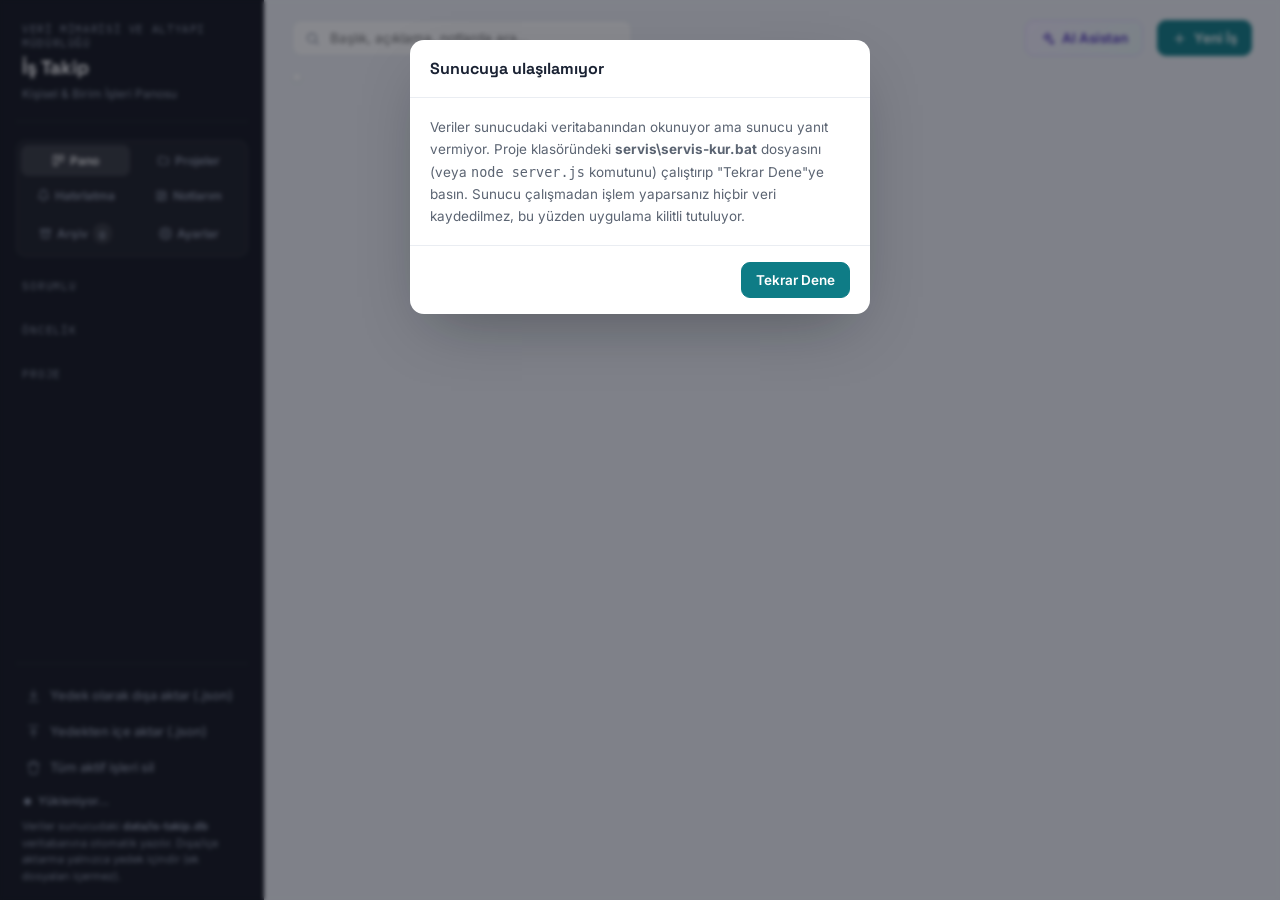
==== commit 62581602: "Başlık düzeltmesi: "Birim İşleri Panosu" Co-Authored-By: Claude Opus 5.5 <noreply@anthropic.com>" ====
--- a/public/index.html
+++ b/public/index.html
@@ -16,7 +16,7 @@
     <div class="brand">
       <div class="brand-role">Veri Mimarisi ve Altyapı Müdürlüğü</div>
       <div class="brand-title">İş Takip</div>
-      <div class="brand-sub">Kişisel &amp; Birim işleri Panosu</div>
+      <div class="brand-sub">Kişisel &amp; Birim İşleri Panosu</div>
     </div>
 
     <div class="view-switch">
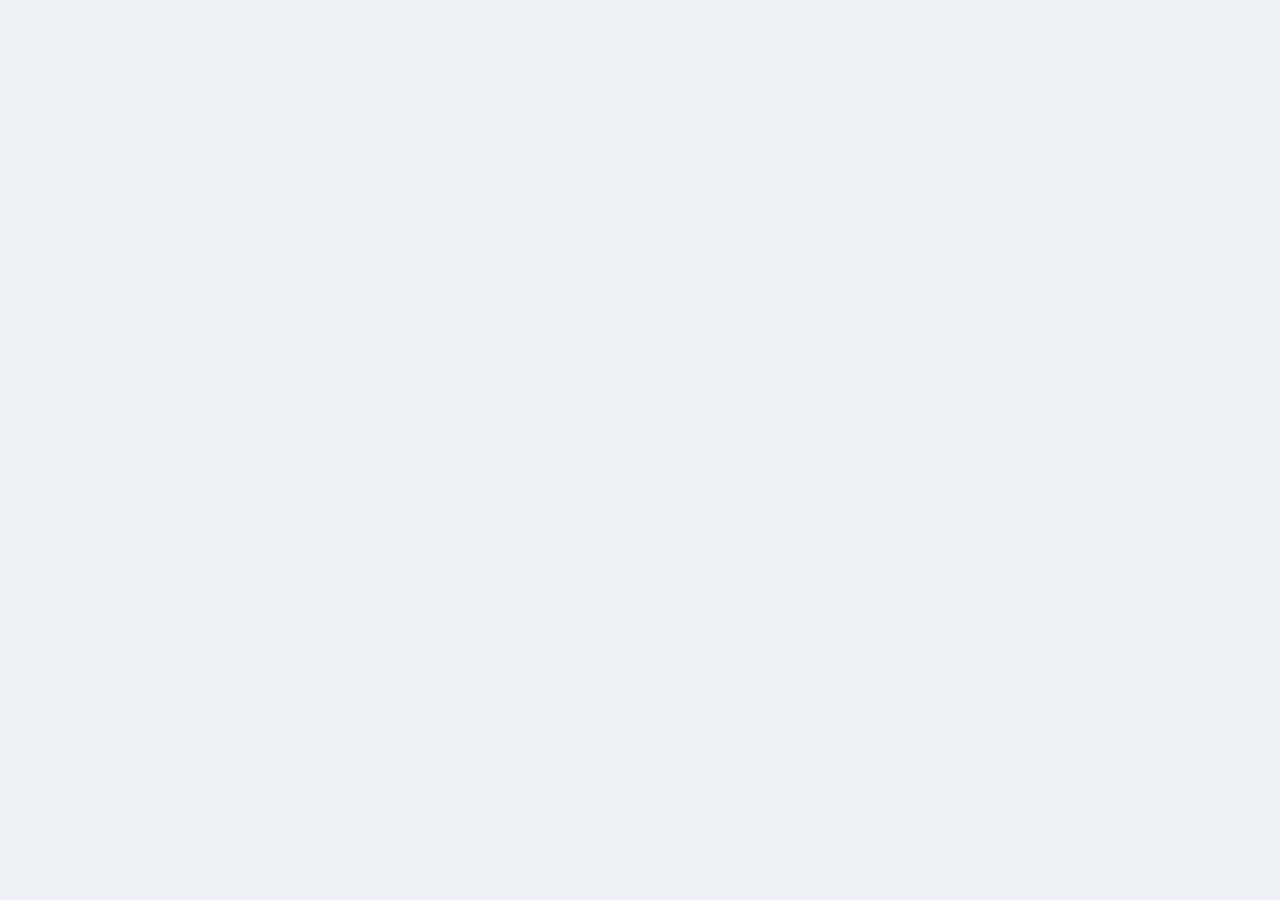
==== commit f2ff06a0: "Kod modüllere bölündü (davranış değişmedi) - İstemci: public/app.js → public/js/ altında ES modüller" ====
--- a/public/index.html
+++ b/public/index.html
@@ -6,612 +6,46 @@
 <title>İş Takip — Veri Mimarisi ve Altyapı</title>
 <link rel="preconnect" href="https://fonts.googleapis.com">
 <link href="https://fonts.googleapis.com/css2?family=Space+Grotesk:wght@500;600;700&family=Inter:wght@400;500;600;700&family=IBM+Plex+Mono:wght@400;500;600&display=swap" rel="stylesheet">
-<link rel="stylesheet" href="style.css" />
+<link rel="stylesheet" href="css/base.css" />
+<link rel="stylesheet" href="css/sidebar.css" />
+<link rel="stylesheet" href="css/board.css" />
+<link rel="stylesheet" href="css/pages.css" />
+<link rel="stylesheet" href="css/settings.css" />
+<link rel="stylesheet" href="css/modal.css" />
+<link rel="stylesheet" href="css/ai.css" />
+<link rel="stylesheet" href="css/responsive.css" />
 </head>
 <body>
 <div class="app">
 
-  <!-- SIDEBAR -->
-  <aside class="sidebar">
-    <div class="brand">
-      <div class="brand-role">Veri Mimarisi ve Altyapı Müdürlüğü</div>
-      <div class="brand-title">İş Takip</div>
-      <div class="brand-sub">Kişisel &amp; Birim İşleri Panosu</div>
-    </div>
-
-    <div class="view-switch">
-      <button type="button" class="view-tab active" id="tabBoard" data-view="board">
-        <svg viewBox="0 0 24 24" fill="none" stroke="currentColor" stroke-width="2" stroke-linecap="round" stroke-linejoin="round"><rect x="3" y="3" width="7" height="18" rx="1.5"/><rect x="14" y="3" width="7" height="10" rx="1.5"/></svg>
-        Pano
-      </button>
-      <button type="button" class="view-tab" id="tabProjects" data-view="projects" title="Proje sayfaları: notlar, dosyalar, işler">
-        <svg viewBox="0 0 24 24" fill="none" stroke="currentColor" stroke-width="2" stroke-linecap="round" stroke-linejoin="round"><path d="M3 7a2 2 0 0 1 2-2h4l2 2h8a2 2 0 0 1 2 2v8a2 2 0 0 1-2 2H5a2 2 0 0 1-2-2V7z"/></svg>
-        Projeler
-        <span class="view-count" id="projCountBadge" style="display:none;">0</span>
-      </button>
-      <button type="button" class="view-tab" id="tabReminders" data-view="reminders" title="Tarihli hatırlatmalar">
-        <svg viewBox="0 0 24 24" fill="none" stroke="currentColor" stroke-width="2" stroke-linecap="round" stroke-linejoin="round"><path d="M6 8a6 6 0 0 1 12 0c0 7 3 9 3 9H3s3-2 3-9"/><path d="M10.3 21a1.94 1.94 0 0 0 3.4 0"/></svg>
-        Hatırlatma
-        <span class="view-count due" id="remCountBadge" style="display:none;" title="Bugün ve gecikmiş hatırlatmalar">0</span>
-      </button>
-      <button type="button" class="view-tab" id="tabMemos" data-view="memos" title="Tarihsiz kişisel notlar">
-        <svg viewBox="0 0 24 24" fill="none" stroke="currentColor" stroke-width="2" stroke-linecap="round" stroke-linejoin="round"><path d="M4 4h13l3 3v13H4z"/><path d="M8 9h9M8 13h9M8 17h5"/></svg>
-        Notlarım
-        <span class="view-count" id="memoCountBadge" style="display:none;">0</span>
-      </button>
-      <button type="button" class="view-tab" id="tabArchive" data-view="archive">
-        <svg viewBox="0 0 24 24" fill="none" stroke="currentColor" stroke-width="2" stroke-linecap="round" stroke-linejoin="round"><rect x="3" y="4" width="18" height="4" rx="1"/><path d="M5 8v10a2 2 0 0 0 2 2h10a2 2 0 0 0 2-2V8"/><path d="M10 13h4"/></svg>
-        Arşiv
-        <span class="view-count" id="archiveCountBadge">0</span>
-      </button>
-      <button type="button" class="view-tab" id="tabSettings" data-view="settings" title="Ayarlar">
-        <svg viewBox="0 0 24 24" fill="none" stroke="currentColor" stroke-width="2" stroke-linecap="round" stroke-linejoin="round"><circle cx="12" cy="12" r="3"/><path d="M19.4 15a1.7 1.7 0 0 0 .3 1.8l.1.1a2 2 0 1 1-2.8 2.8l-.1-.1a1.7 1.7 0 0 0-1.8-.3 1.7 1.7 0 0 0-1 1.5V21a2 2 0 1 1-4 0v-.1a1.7 1.7 0 0 0-1.1-1.5 1.7 1.7 0 0 0-1.8.3l-.1.1a2 2 0 1 1-2.8-2.8l.1-.1a1.7 1.7 0 0 0 .3-1.8 1.7 1.7 0 0 0-1.5-1H3a2 2 0 1 1 0-4h.1a1.7 1.7 0 0 0 1.5-1.1 1.7 1.7 0 0 0-.3-1.8l-.1-.1a2 2 0 1 1 2.8-2.8l.1.1a1.7 1.7 0 0 0 1.8.3H9a1.7 1.7 0 0 0 1-1.5V3a2 2 0 1 1 4 0v.1a1.7 1.7 0 0 0 1 1.5 1.7 1.7 0 0 0 1.8-.3l.1-.1a2 2 0 1 1 2.8 2.8l-.1.1a1.7 1.7 0 0 0-.3 1.8V9a1.7 1.7 0 0 0 1.5 1H21a2 2 0 1 1 0 4h-.1a1.7 1.7 0 0 0-1.5 1z"/></svg>
-        Ayarlar
-      </button>
-    </div>
-
-    <div class="side-section">
-      <div class="side-label">Sorumlu</div>
-      <div id="unitList"></div>
-    </div>
-
-    <div class="side-section">
-      <div class="side-label">Öncelik</div>
-      <div class="prio-row" id="prioFilterRow"></div>
-    </div>
-
-    <div class="side-section">
-      <div class="side-label">Proje</div>
-      <div id="projectList"></div>
-    </div>
-
-    <div class="sidebar-footer">
-      <button class="side-btn" id="btnExport">
-        <svg viewBox="0 0 24 24" fill="none" stroke="currentColor" stroke-width="2" stroke-linecap="round" stroke-linejoin="round"><path d="M12 3v12"/><path d="M7 10l5 5 5-5"/><path d="M5 21h14"/></svg>
-        Yedek olarak dışa aktar (.json)
-      </button>
-      <button class="side-btn" id="btnImport">
-        <svg viewBox="0 0 24 24" fill="none" stroke="currentColor" stroke-width="2" stroke-linecap="round" stroke-linejoin="round"><path d="M12 21V9"/><path d="M7 14l5-5 5 5"/><path d="M5 3h14"/></svg>
-        Yedekten içe aktar (.json)
-      </button>
-      <button class="side-btn" id="btnClear">
-        <svg viewBox="0 0 24 24" fill="none" stroke="currentColor" stroke-width="2" stroke-linecap="round" stroke-linejoin="round"><path d="M3 6h18"/><path d="M8 6V4a2 2 0 0 1 2-2h4a2 2 0 0 1 2 2v2"/><path d="M19 6l-1 14a2 2 0 0 1-2 2H8a2 2 0 0 1-2-2L5 6"/></svg>
-        Tüm aktif işleri sil
-      </button>
-      <input type="file" id="fileInput" class="file-hidden" accept="application/json" />
-      <div class="save-status" id="saveStatus"><span class="status-dot"></span><span>Yükleniyor…</span></div>
-      <div class="storage-note" id="storageNote">Veriler sunucudaki <b>data/is-takip.db</b> veritabanına otomatik yazılır. Dışa/içe aktarma yalnızca yedek içindir (ek dosyaları içermez).</div>
-    </div>
-  </aside>
+  <!-- @include partials/sidebar.html -->
 
   <!-- MAIN -->
   <main class="main">
-    <div id="boardPage">
-    <div class="topbar">
-      <div class="topbar-row">
-        <div class="search-box">
-          <svg viewBox="0 0 24 24" fill="none" stroke="currentColor" stroke-width="2" stroke-linecap="round" stroke-linejoin="round"><circle cx="11" cy="11" r="7"/><path d="m21 21-4.3-4.3"/></svg>
-          <input type="text" id="searchInput" placeholder="Başlık, açıklama, notlarda ara…" />
-        </div>
-        <div class="spacer"></div>
-        <button type="button" class="btn btn-ai" id="btnAi" title="AI asistanı aç/kapat">
-          <svg viewBox="0 0 24 24" fill="none" stroke="currentColor" stroke-width="2" stroke-linecap="round" stroke-linejoin="round"><path d="M12 3l1.9 4.6L18.5 9.5l-4.6 1.9L12 16l-1.9-4.6L5.5 9.5l4.6-1.9z"/><path d="M19 15l.9 2.1L22 18l-2.1.9L19 21l-.9-2.1L16 18l2.1-.9z"/></svg>
-          AI Asistan
-        </button>
-        <button class="btn btn-primary" id="btnNewTask">
-          <svg viewBox="0 0 24 24" fill="none" stroke="currentColor" stroke-width="2" stroke-linecap="round" stroke-linejoin="round"><path d="M12 5v14M5 12h14"/></svg>
-          Yeni İş
-        </button>
-      </div>
+    <!-- @include partials/board.html -->
 
-      <div class="status-tabs" id="pipeline" role="tablist" aria-label="Durum sekmeleri"></div>
-    </div>
+    <!-- @include partials/projects.html -->
 
-    <div class="alerts" id="alertBanner">
-      <div class="alerts-bar">
-        <span class="alerts-icon">
-          <svg viewBox="0 0 24 24" fill="none" stroke="currentColor" stroke-width="2" stroke-linecap="round" stroke-linejoin="round"><path d="M10.29 3.86 1.82 18a2 2 0 0 0 1.71 3h16.94a2 2 0 0 0 1.71-3L13.71 3.86a2 2 0 0 0-3.42 0z"/><path d="M12 9v4"/><path d="M12 17h.01"/></svg>
-        </span>
-        <span class="alerts-title">Dikkat gereken işler</span>
-        <div class="alerts-chips" id="alertChips"></div>
-        <div class="spacer"></div>
-        <button type="button" class="alerts-toggle" id="alertsToggle" aria-expanded="false">
-          <span id="alertsToggleText">Ayrıntılar</span>
-          <svg viewBox="0 0 24 24" fill="none" stroke="currentColor" stroke-width="2" stroke-linecap="round" stroke-linejoin="round"><path d="m6 9 6 6 6-6"/></svg>
-        </button>
-      </div>
-      <div class="alerts-panel" id="alertPanel"></div>
-    </div>
+    <!-- @include partials/reminders.html -->
 
-    <div class="board-wrap">
-      <div class="board" id="board"></div>
-      <div class="empty-state" id="emptyState">
-        <svg viewBox="0 0 24 24" fill="none" stroke="currentColor" stroke-width="1.6" stroke-linecap="round" stroke-linejoin="round"><rect x="3" y="3" width="7" height="9" rx="1.5"/><rect x="14" y="3" width="7" height="5" rx="1.5"/><rect x="14" y="12" width="7" height="9" rx="1.5"/><rect x="3" y="16" width="7" height="5" rx="1.5"/></svg>
-        <h3>Filtreyle eşleşen iş yok</h3>
-        <p>Farklı bir sorumlu, öncelik veya proje seçin, aramayı temizleyin ya da yeni bir iş oluşturun.</p>
-        <button class="btn btn-primary" id="btnEmptyNew">Yeni İş Oluştur</button>
-      </div>
-    </div>
-    </div>
+    <!-- @include partials/memos.html -->
 
-    <div id="projectsPage" style="display:none;">
-      <!-- Proje listesi -->
-      <div id="projListView">
-        <div class="archive-topbar">
-          <div class="topbar-row">
-            <h2 class="archive-heading">Projeler</h2>
-            <span class="rem-sub">Bir projeye tıklayın: notlar, dosyalar ve projenin işleri.</span>
-            <div class="spacer"></div>
-            <button type="button" class="btn btn-sm" id="btnProjManage" title="Proje ekle, yeniden adlandır, arşivle (Ayarlar)">Projeleri yönet</button>
-          </div>
-        </div>
-        <div class="archive-wrap">
-          <div class="proj-grid" id="projGrid"></div>
-          <div id="projArchivedWrap" style="display:none;">
-            <div class="rem-group-head proj-archived-head">Arşivlenmiş projeler</div>
-            <div class="proj-grid" id="projArchivedGrid"></div>
-          </div>
-          <div class="archive-empty" id="projEmpty">
-            <svg viewBox="0 0 24 24" fill="none" stroke="currentColor" stroke-width="1.6" stroke-linecap="round" stroke-linejoin="round"><path d="M3 7a2 2 0 0 1 2-2h4l2 2h8a2 2 0 0 1 2 2v8a2 2 0 0 1-2 2H5a2 2 0 0 1-2-2V7z"/></svg>
-            <h3>Henüz proje yok</h3>
-            <p>Projeler Ayarlar sayfasından eklenir.</p>
-            <button type="button" class="btn btn-primary btn-sm" id="btnProjEmptyManage" style="margin-top:14px;">Ayarlar'a git</button>
-          </div>
-        </div>
-      </div>
-      <!-- Proje detayı -->
-      <div id="projDetailView" style="display:none;">
-        <div class="archive-topbar">
-          <div class="topbar-row">
-            <button type="button" class="btn btn-sm btn-ghost" id="btnProjBack" title="Proje listesine dön">
-              <svg viewBox="0 0 24 24" fill="none" stroke="currentColor" stroke-width="2" stroke-linecap="round" stroke-linejoin="round"><path d="m15 18-6-6 6-6"/></svg>
-              Projeler
-            </button>
-            <h2 class="archive-heading proj-title" id="projTitle"></h2>
-            <div class="spacer"></div>
-            <button type="button" class="btn btn-sm" id="btnProjBoard" title="Panoyu bu projeye filtreli açar">Panoda göster</button>
-            <button type="button" class="btn btn-primary btn-sm" id="btnNewPn">
-              <svg viewBox="0 0 24 24" fill="none" stroke="currentColor" stroke-width="2" stroke-linecap="round" stroke-linejoin="round"><path d="M12 5v14M5 12h14"/></svg>
-              Yeni not
-            </button>
-          </div>
-        </div>
-        <div class="archive-wrap">
-          <div class="proj-detail">
-            <section class="proj-col-main">
-              <section class="proj-box pa-box" id="paBox">
-                <div class="proj-sec-head">
-                  <h3>
-                    <svg viewBox="0 0 24 24" fill="none" stroke="currentColor" stroke-width="2" stroke-linecap="round" stroke-linejoin="round"><path d="M12 3l1.9 5.1L19 10l-5.1 1.9L12 17l-1.9-5.1L5 10l5.1-1.9z"/><path d="M19 15l.9 2.1L22 18l-2.1.9L19 21l-.9-2.1L16 18l2.1-.9z"/></svg>
-                    Proje asistanı
-                  </h3>
-                  <div class="spacer"></div>
-                  <select id="paModel" class="pa-model" title="Model (pano asistanıyla ortak seçim)"></select>
-                  <button type="button" class="btn btn-sm btn-ghost" id="paNew" title="Sohbeti temizle">Yeni sohbet</button>
-                </div>
-                <div class="pa-src"><span id="paSrcSummary"></span><button type="button" class="pa-link" id="paSrcToggle">Kaynakları seç</button></div>
-                <div class="pa-src-list" id="paSrcList" style="display:none;"></div>
-                <div class="pa-quick" id="paQuick">
-                  <button type="button" class="tab-jump" data-pa-q="ozet">Özet çıkar</button>
-                  <button type="button" class="tab-jump" data-pa-q="riskler">Açık konular / riskler</button>
-                  <button type="button" class="tab-jump" data-pa-q="kararlar">Kararlar ve aksiyonlar</button>
-                </div>
-                <div class="pa-log" id="paLog" style="display:none;"></div>
-                <div class="pa-input-row">
-                  <textarea id="paInput" rows="2" maxlength="4000" placeholder="Bu projeyle ilgili bir soru sorun… (Enter gönderir, Shift+Enter yeni satır)"></textarea>
-                  <button type="button" class="btn btn-primary btn-sm" id="paSend">Sor</button>
-                </div>
-                <div class="ai-foot pa-foot" id="paFoot"></div>
-              </section>
-              <div class="proj-sec-head">
-                <h3>Notlar <span class="rem-group-count" id="pnCount">0</span></h3>
-                <div class="spacer"></div>
-                <div class="search-box proj-search">
-                  <svg viewBox="0 0 24 24" fill="none" stroke="currentColor" stroke-width="2" stroke-linecap="round" stroke-linejoin="round"><circle cx="11" cy="11" r="7"/><path d="m21 21-4.3-4.3"/></svg>
-                  <input type="text" id="pnSearch" placeholder="Notlarda ara…" />
-                </div>
-              </div>
-              <div class="pn-list" id="pnList"></div>
-              <div class="note-empty pn-empty" id="pnEmpty"></div>
-            </section>
-            <aside class="proj-col-side">
-              <section class="proj-box">
-                <div class="proj-sec-head"><h3>İşler</h3></div>
-                <div class="proj-status-chips" id="projStatusChips"></div>
-                <div class="proj-tasks" id="projTasks"></div>
-              </section>
-              <section class="proj-box">
-                <div class="proj-sec-head"><h3>Dosyalar <span class="rem-group-count" id="projFileCount">0</span></h3></div>
-                <div class="proj-files" id="projFiles"></div>
-              </section>
-            </aside>
-          </div>
-        </div>
-      </div>
-    </div>
+    <!-- @include partials/archive.html -->
 
-    <div id="remindersPage" style="display:none;">
-      <div class="archive-topbar">
-        <div class="topbar-row">
-          <h2 class="archive-heading">Hatırlatmalar</h2>
-          <span class="rem-sub">Tarihli hatırlatmalar; isterseniz saat verin ve bir işe bağlayın. Tarihsiz notlar için "Notlarım".</span>
-          <div class="spacer"></div>
-          <button type="button" class="btn btn-sm" id="btnNotifyPerm" style="display:none;" title="Saati gelen hatırlatmalar için masaüstü bildirimi göster">
-            <svg viewBox="0 0 24 24" fill="none" stroke="currentColor" stroke-width="2" stroke-linecap="round" stroke-linejoin="round"><path d="M6 8a6 6 0 0 1 12 0c0 7 3 9 3 9H3s3-2 3-9"/><path d="M10.3 21a1.94 1.94 0 0 0 3.4 0"/></svg>
-            Masaüstü bildirimlerine izin ver
-          </button>
-        </div>
-        <div class="rem-add">
-          <textarea id="rText" rows="2" maxlength="2000" placeholder="Neyi hatırlatayım? (Enter ekler, Shift+Enter yeni satır)"></textarea>
-          <div class="rem-form-row">
-            <div class="date-field">
-              <input type="text" id="rDate" placeholder="Bugün" title="Tarih (gg.aa.yyyy). Boş bırakılırsa bugün." inputmode="numeric" maxlength="10" autocomplete="off" />
-              <button type="button" class="date-pick" data-pick="rDate" title="Takvimden seç" aria-label="Takvimden seç">
-                <svg viewBox="0 0 24 24" fill="none" stroke="currentColor" stroke-width="2" stroke-linecap="round" stroke-linejoin="round"><rect x="3" y="5" width="18" height="16" rx="2"/><path d="M16 3v4M8 3v4M3 10h18"/></svg>
-              </button>
-              <input type="date" class="date-native" id="rDatePicker" tabindex="-1" aria-hidden="true" />
-            </div>
-            <input type="time" id="rTime" title="Saat (isteğe bağlı) — saati gelince bildirim gösterilir" />
-            <select id="rTask" title="İsteğe bağlı: bir işe bağlayın"></select>
-            <span class="spacer"></span>
-            <button type="button" class="btn btn-primary btn-sm" id="btnAddReminder">Ekle</button>
-          </div>
-        </div>
-      </div>
-      <div class="archive-wrap">
-        <div class="rem-list" id="remList"></div>
-        <div class="archive-empty" id="remEmpty">
-          <svg viewBox="0 0 24 24" fill="none" stroke="currentColor" stroke-width="1.6" stroke-linecap="round" stroke-linejoin="round"><path d="M6 8a6 6 0 0 1 12 0c0 7 3 9 3 9H3s3-2 3-9"/><path d="M10.3 21a1.94 1.94 0 0 0 3.4 0"/></svg>
-          <h3>Henüz hatırlatma yok</h3>
-          <p>Yukarıdan tarihli bir hatırlatma ekleyin. Saat verirseniz, sayfa açıkken zamanı gelince bildirim gösterilir.</p>
-        </div>
-      </div>
-    </div>
-
-    <div id="memosPage" style="display:none;">
-      <div class="archive-topbar">
-        <div class="topbar-row">
-          <h2 class="archive-heading">Notlarım</h2>
-          <span class="rem-sub">Tarihsiz kişisel notlar; isterseniz bir işe bağlayın.</span>
-          <div class="spacer"></div>
-          <div class="search-box">
-            <svg viewBox="0 0 24 24" fill="none" stroke="currentColor" stroke-width="2" stroke-linecap="round" stroke-linejoin="round"><circle cx="11" cy="11" r="7"/><path d="m21 21-4.3-4.3"/></svg>
-            <input type="text" id="memoSearch" placeholder="Notlarda ara…" />
-          </div>
-        </div>
-        <div class="rem-add">
-          <textarea id="memoText" rows="3" maxlength="5000" placeholder="Not yazın… (Ctrl+Enter ekler)"></textarea>
-          <div class="rem-form-row">
-            <select id="memoTask" title="İsteğe bağlı: bir işe bağlayın"></select>
-            <span class="spacer"></span>
-            <button type="button" class="btn btn-primary btn-sm" id="btnAddMemo">Ekle</button>
-          </div>
-        </div>
-      </div>
-      <div class="archive-wrap">
-        <div class="rem-list" id="memoList"></div>
-        <div class="archive-empty" id="memoNoMatch"><h3>Eşleşen not yok</h3><p>Aramayı değiştirin ya da temizleyin.</p></div>
-        <div class="archive-empty" id="memoEmpty">
-          <svg viewBox="0 0 24 24" fill="none" stroke="currentColor" stroke-width="1.6" stroke-linecap="round" stroke-linejoin="round"><path d="M4 4h13l3 3v13H4z"/><path d="M8 9h9M8 13h9M8 17h5"/></svg>
-          <h3>Henüz not yok</h3>
-          <p>Yukarıdan kendinize bir not ekleyin. Notlar tarihsizdir; en son güncellenen en üstte görünür.</p>
-        </div>
-      </div>
-    </div>
-
-    <div id="archivePage" style="display:none;">
-      <div class="archive-topbar">
-        <div class="topbar-row">
-          <h2 class="archive-heading">Arşiv</h2>
-          <div class="spacer"></div>
-          <div class="search-box">
-            <svg viewBox="0 0 24 24" fill="none" stroke="currentColor" stroke-width="2" stroke-linecap="round" stroke-linejoin="round"><circle cx="11" cy="11" r="7"/><path d="m21 21-4.3-4.3"/></svg>
-            <input type="text" id="archiveSearchInput" placeholder="Arşivde ara (başlık, açıklama, not)…" />
-          </div>
-        </div>
-      </div>
-      <div class="archive-wrap">
-        <div class="archive-list" id="archiveList"></div>
-        <div class="archive-empty" id="archiveEmptyState">
-          <svg viewBox="0 0 24 24" fill="none" stroke="currentColor" stroke-width="1.6" stroke-linecap="round" stroke-linejoin="round"><rect x="3" y="4" width="18" height="4" rx="1"/><path d="M5 8v10a2 2 0 0 0 2 2h10a2 2 0 0 0 2-2V8"/><path d="M10 13h4"/></svg>
-          <h3>Arşiv boş</h3>
-          <p>Tamamlanan veya artık takip etmek istemediğiniz işleri panodan arşive alabilirsiniz.</p>
-        </div>
-      </div>
-    </div>
-
-    <div id="settingsPage" style="display:none;">
-      <div class="archive-topbar">
-        <div class="topbar-row"><h2 class="archive-heading">Ayarlar</h2></div>
-      </div>
-      <div class="settings-wrap">
-        <section class="settings-card" id="unitsSection">
-          <div class="settings-card-head">
-            <h3>Sorumlular</h3>
-            <p>Kartlarda ve sol menüde görünen sorumlu listesi. Sıralamayı oklarla değiştirebilirsiniz.</p>
-          </div>
-          <div class="settings-add">
-            <input type="text" id="newUnitName" placeholder="Yeni sorumlu adı" maxlength="80" />
-            <button type="button" class="btn btn-primary btn-sm" id="btnAddUnit">Ekle</button>
-          </div>
-          <div class="project-manage-list" id="unitManageList"></div>
-        </section>
-
-        <section class="settings-card" id="projectsSection">
-          <div class="settings-card-head">
-            <h3>Projeler</h3>
-            <p>Arşivlenen projeler yeni işlerde seçilemez ama mevcut işlerde görünmeye devam eder.</p>
-          </div>
-          <div class="settings-add">
-            <input type="text" id="newProjectName" placeholder="Yeni proje adı" maxlength="80" />
-            <button type="button" class="btn btn-primary btn-sm" id="btnAddProject">Ekle</button>
-          </div>
-          <div class="project-manage-list" id="projectManageList"></div>
-          <div class="project-manage-empty" id="projectManageEmpty" style="display:none;">Henüz proje eklenmedi.</div>
-        </section>
-
-        <section class="settings-card settings-wide" id="aiModelsSection">
-          <div class="settings-card-head">
-            <h3>AI Modelleri</h3>
-            <p>AI asistanın kullanabileceği modeller. OpenAI uyumlu her sunucu eklenebilir (Ollama, LM Studio, vLLM, llama.cpp…). Model kartları oluşturabilmek için <b>araç çağırmayı (tool calling)</b> desteklemelidir. Anahtarlar yalnızca sunucuda, <code>data/ai-models.json</code> dosyasında saklanır.</p>
-          </div>
-          <div class="model-list" id="modelList"></div>
-          <form class="model-form" id="modelForm" autocomplete="off">
-            <div class="model-form-title" id="modelFormTitle">Yeni model ekle</div>
-            <div class="model-presets">
-              <span>Hazır adres:</span>
-              <button type="button" class="chip-btn" data-preset="http://localhost:11434/v1" data-pname="Ollama">Ollama</button>
-              <button type="button" class="chip-btn" data-preset="http://localhost:1234/v1" data-pname="LM Studio">LM Studio</button>
-              <button type="button" class="chip-btn" data-preset="http://localhost:8080/v1" data-pname="llama.cpp">llama.cpp</button>
-              <button type="button" class="chip-btn" data-preset="http://localhost:8000/v1" data-pname="vLLM">vLLM</button>
-            </div>
-            <div class="model-grid">
-              <div class="field"><label for="mName">Görünen ad</label><input type="text" id="mName" maxlength="80" placeholder="Örn. Ollama · Qwen 2.5 14B" /></div>
-              <div class="field"><label for="mBase">Adres (base URL)</label><input type="text" id="mBase" placeholder="http://localhost:11434/v1" /></div>
-              <div class="field">
-                <label for="mModel">Model adı</label>
-                <div class="model-name-row">
-                  <input type="text" id="mModel" list="mModelList" placeholder="Örn. qwen2.5:14b" />
-                  <button type="button" class="btn btn-sm" id="mFetch" title="Sunucudaki modelleri getir">Modelleri getir</button>
-                </div>
-                <datalist id="mModelList"></datalist>
-              </div>
-              <div class="field"><label for="mKey" id="mKeyLabel">API anahtarı <span class="opt-mark">(opsiyonel)</span></label><input type="password" id="mKey" placeholder="Yerel sunucularda genelde gerekmez" /></div>
-            </div>
-            <div class="model-form-status" id="mStatus"></div>
-            <div class="model-form-actions">
-              <button type="button" class="btn btn-sm" id="mCancel" style="display:none;">Vazgeç</button>
-              <button type="button" class="btn btn-sm" id="mTest">Bağlantıyı test et</button>
-              <button type="submit" class="btn btn-sm btn-primary" id="mSave">Kaydet</button>
-            </div>
-          </form>
-        </section>
-      </div>
-    </div>
+    <!-- @include partials/settings.html -->
   </main>
 
-  <!-- AI ASİSTAN PANELİ -->
-  <aside class="ai-panel" id="aiPanel" aria-hidden="true" aria-label="AI asistan">
-    <div class="ai-head">
-      <div class="ai-head-title">
-        <svg viewBox="0 0 24 24" fill="none" stroke="currentColor" stroke-width="2" stroke-linecap="round" stroke-linejoin="round"><path d="M12 3l1.9 4.6L18.5 9.5l-4.6 1.9L12 16l-1.9-4.6L5.5 9.5l4.6-1.9z"/><path d="M19 15l.9 2.1L22 18l-2.1.9L19 21l-.9-2.1L16 18l2.1-.9z"/></svg>
-        <div class="ai-head-text"><b>AI Asistan</b>
-          <select id="aiModel" class="ai-model-select" title="Kullanılacak model" aria-label="Kullanılacak model"></select>
-        </div>
-      </div>
-      <button type="button" class="ai-head-btn" id="aiNew" title="Yeni sohbet">Yeni sohbet</button>
-      <button type="button" class="modal-close" id="aiClose" title="Kapat" aria-label="Kapat">
-        <svg viewBox="0 0 24 24" fill="none" stroke="currentColor" stroke-width="2" stroke-linecap="round" stroke-linejoin="round"><path d="M18 6 6 18M6 6l12 12"/></svg>
-      </button>
-    </div>
-    <div class="ai-messages" id="aiMessages" aria-live="polite"></div>
-    <div class="ai-compose">
-      <textarea id="aiInput" rows="1" placeholder="Bir istek yazın… (Enter gönderir)"></textarea>
-      <button type="button" class="ai-send" id="aiSend" title="Gönder (Enter)" aria-label="Gönder">
-        <svg class="i-send" viewBox="0 0 24 24" fill="none" stroke="currentColor" stroke-width="2" stroke-linecap="round" stroke-linejoin="round"><path d="M22 2 11 13"/><path d="M22 2 15 22l-4-9-9-4z"/></svg>
-        <svg class="i-stop" viewBox="0 0 24 24" fill="currentColor"><rect x="6" y="6" width="12" height="12" rx="2"/></svg>
-      </button>
-    </div>
-    <div class="ai-foot" id="aiFoot">Panodaki aktif işlerin özeti seçili modele gönderilir. Sohbet kaydedilmez.</div>
-  </aside>
+  <!-- @include partials/ai-panel.html -->
 </div>
 
-<!-- SEÇİM ÇUBUĞU -->
-<div class="select-bar" id="selectBar">
-  <span class="select-count"><b id="selectCount">0</b> iş seçildi</span>
-  <button type="button" class="btn btn-sm btn-ghost-dark" id="btnSelectAll">Görünenlerin tümünü seç</button>
-  <button type="button" class="btn btn-sm btn-ghost-dark" id="btnSelectClear">Seçimi temizle</button>
-  <button type="button" class="btn btn-sm btn-primary" id="btnMailSelected">
-    <svg viewBox="0 0 24 24" fill="none" stroke="currentColor" stroke-width="2" stroke-linecap="round" stroke-linejoin="round"><rect x="3" y="5" width="18" height="14" rx="2"/><path d="m3 7 9 6 9-6"/></svg>
-    Mail taslağı oluştur
-  </button>
-</div>
+<!-- @include partials/select-bar.html -->
 
-<!-- TASK MODAL -->
-<div class="overlay" id="overlay">
-  <div class="modal modal-wide">
-    <div class="modal-head">
-      <div style="flex:1;">
-        <div class="modal-title" id="modalTitle">Yeni İş</div>
-        <div class="modal-entry-date" id="modalEntryDate"></div>
-      </div>
-      <button class="modal-close" id="modalClose">
-        <svg viewBox="0 0 24 24" fill="none" stroke="currentColor" stroke-width="2" stroke-linecap="round" stroke-linejoin="round"><path d="M18 6 6 18M6 6l12 12"/></svg>
-      </button>
-    </div>
-    <div class="modal-body">
-      <div class="field">
-        <label for="fTitle">Başlık</label>
-        <input type="text" id="fTitle" placeholder="Örn. Veri kalitesi kontrol raporu hazırlanması" />
-      </div>
-      <div class="field">
-        <label>Açıklama</label>
-        <div id="fDescEditor"></div>
-        <div class="att-list" id="attList"></div>
-        <input type="file" id="attInput" class="file-hidden" multiple />
-      </div>
-      <div class="field">
-        <label>Durum Notları</label>
-        <div class="notes-list" id="notesList"></div>
-        <div class="note-add-row">
-          <textarea id="fNoteInput" placeholder="İşin şu anki durumuna dair bir not ekleyin…"></textarea>
-          <button type="button" class="btn btn-sm" id="btnAddNote">Ekle</button>
-        </div>
-      </div>
-      <div class="field" id="fRemField">
-        <label>Hatırlatmalar ve notlarım</label>
-        <div class="modal-rem-list" id="modalRemList"></div>
-        <div class="modal-rem-btns">
-          <button type="button" class="btn btn-sm" id="btnTaskReminder" title="Hatırlatmalar sayfasını bu iş seçili olarak açar (değişiklik varsa önce kaydeder)">
-            <svg viewBox="0 0 24 24" fill="none" stroke="currentColor" stroke-width="2" stroke-linecap="round" stroke-linejoin="round"><path d="M6 8a6 6 0 0 1 12 0c0 7 3 9 3 9H3s3-2 3-9"/><path d="M10.3 21a1.94 1.94 0 0 0 3.4 0"/></svg>
-            Hatırlatma ekle
-          </button>
-          <button type="button" class="btn btn-sm" id="btnTaskMemo" title="Notlarım sayfasını bu iş seçili olarak açar (değişiklik varsa önce kaydeder)">
-            <svg viewBox="0 0 24 24" fill="none" stroke="currentColor" stroke-width="2" stroke-linecap="round" stroke-linejoin="round"><path d="M4 4h13l3 3v13H4z"/><path d="M8 9h9M8 13h9M8 17h5"/></svg>
-            Not ekle
-          </button>
-        </div>
-      </div>
-      <div class="field">
-        <label>Sorumlu</label>
-        <div class="seg" id="fUnitSeg"></div>
-      </div>
-      <div class="field-row">
-        <div class="field">
-          <label for="fProject">Proje (opsiyonel)</label>
-          <select id="fProject"></select>
-        </div>
-        <div class="field">
-          <label for="fStatus">Durum</label>
-          <select id="fStatus"></select>
-        </div>
-      </div>
-      <div class="field">
-        <label>Öncelik</label>
-        <div class="seg" id="fPrioSeg"></div>
-      </div>
-      <div class="field-row">
-        <div class="field">
-          <label for="fStart" id="lblStart">Başlangıç Tarihi</label>
-          <div class="date-field">
-            <input type="text" id="fStart" placeholder="gg.aa.yyyy" inputmode="numeric" maxlength="10" autocomplete="off" />
-            <button type="button" class="date-pick" data-pick="fStart" title="Takvimden seç" aria-label="Takvimden seç">
-              <svg viewBox="0 0 24 24" fill="none" stroke="currentColor" stroke-width="2" stroke-linecap="round" stroke-linejoin="round"><rect x="3" y="5" width="18" height="16" rx="2"/><path d="M16 3v4M8 3v4M3 10h18"/></svg>
-            </button>
-            <input type="date" class="date-native" id="fStartPicker" tabindex="-1" aria-hidden="true" />
-          </div>
-        </div>
-        <div class="field">
-          <label for="fDue" id="lblDue">Bitiş / Termin Tarihi</label>
-          <div class="date-field">
-            <input type="text" id="fDue" placeholder="gg.aa.yyyy" inputmode="numeric" maxlength="10" autocomplete="off" />
-            <button type="button" class="date-pick" data-pick="fDue" title="Takvimden seç" aria-label="Takvimden seç">
-              <svg viewBox="0 0 24 24" fill="none" stroke="currentColor" stroke-width="2" stroke-linecap="round" stroke-linejoin="round"><rect x="3" y="5" width="18" height="16" rx="2"/><path d="M16 3v4M8 3v4M3 10h18"/></svg>
-            </button>
-            <input type="date" class="date-native" id="fDuePicker" tabindex="-1" aria-hidden="true" />
-          </div>
-        </div>
-      </div>
-      <div class="field" id="backlogHint" style="display:none;">
-        <span style="font-size:11.5px; color:var(--text-faint); line-height:1.5;">Backlog ve İptal Edildi durumlarında tarih girmek zorunlu değildir. İşi Beklemede, Devam Ediyor veya Tamamlandı durumuna taşıdığınızda başlangıç ve bitiş tarihi istenecektir.</span>
-      </div>
-    </div>
-    <div class="modal-foot">
-      <button class="btn" id="btnDeleteTask" style="color:#9A3B1F; border-color:#F0B79E; display:none;">Sil</button>
-      <button class="btn" id="btnMailTask" style="display:none;" title="Kaydeder ve bu iş için Outlook mail taslağı oluşturur">
-        <svg viewBox="0 0 24 24" fill="none" stroke="currentColor" stroke-width="2" stroke-linecap="round" stroke-linejoin="round"><rect x="3" y="5" width="18" height="14" rx="2"/><path d="m3 7 9 6 9-6"/></svg>
-        Mail taslağı
-      </button>
-      <div class="spacer"></div>
-      <button class="btn" id="btnCancel">Vazgeç</button>
-      <button class="btn btn-primary" id="btnSaveTask">Kaydet</button>
-    </div>
-  </div>
-</div>
+<!-- @include partials/task-modal.html -->
 
-<!-- PROJE NOTU MODALI -->
-<div class="overlay" id="pnOverlay">
-  <div class="modal modal-wide">
-    <div class="modal-head">
-      <div style="flex:1;">
-        <div class="modal-title" id="pnModalTitle">Yeni proje notu</div>
-        <div class="modal-entry-date" id="pnModalSub"></div>
-      </div>
-      <button class="modal-close" id="pnClose" aria-label="Kapat">
-        <svg viewBox="0 0 24 24" fill="none" stroke="currentColor" stroke-width="2" stroke-linecap="round" stroke-linejoin="round"><path d="M18 6 6 18M6 6l12 12"/></svg>
-      </button>
-    </div>
-    <div class="modal-body">
-      <div class="field-row">
-        <div class="field" style="flex:2;">
-          <label for="pnTitle">Başlık</label>
-          <input type="text" id="pnTitle" maxlength="200" placeholder="Örn. 12.11 yönlendirme komitesi toplantısı" />
-        </div>
-        <div class="field" style="flex:1;">
-          <label for="pnProject">Proje</label>
-          <select id="pnProject"></select>
-        </div>
-      </div>
-      <div class="field">
-        <label>İçerik</label>
-        <div id="pnEditor"></div>
-        <div class="att-list" id="pnAttList"></div>
-        <input type="file" id="pnAttInput" class="file-hidden" multiple />
-      </div>
-    </div>
-    <div class="modal-foot">
-      <button class="btn" id="btnPnDelete" style="color:#9A3B1F; border-color:#F0B79E; display:none;">Sil</button>
-      <div class="spacer"></div>
-      <button class="btn" id="btnPnCancel">Vazgeç</button>
-      <button class="btn btn-primary" id="btnPnSave">Kaydet</button>
-    </div>
-  </div>
-</div>
+<!-- @include partials/project-note-modal.html -->
 
-<!-- CONFIRM / ALERT MODAL -->
-<div class="overlay" id="confirmOverlay">
-  <div class="modal" style="max-width:400px;">
-    <div class="modal-head">
-      <div class="modal-title" id="confirmTitle">Emin misiniz?</div>
-    </div>
-    <div class="modal-body" style="max-height:none;">
-      <p id="confirmMessage" style="margin:0; font-size:13.5px; color:var(--text-soft); line-height:1.6;"></p>
-      <div class="field" id="confirmSelectWrap" style="display:none;">
-        <label for="confirmSelect" id="confirmSelectLabel">Aktarılacak yer</label>
-        <select id="confirmSelect"></select>
-      </div>
-    </div>
-    <div class="modal-foot">
-      <div class="spacer"></div>
-      <button class="btn" id="confirmCancelBtn">Vazgeç</button>
-      <button class="btn btn-primary" id="confirmOkBtn">Onayla</button>
-    </div>
-  </div>
-</div>
+<!-- @include partials/dialogs.html -->
 
-<div class="toast" id="toast">
-  <svg viewBox="0 0 24 24" fill="none" stroke="currentColor" stroke-width="2" stroke-linecap="round" stroke-linejoin="round"><path d="M20 6 9 17l-5-5"/></svg>
-  <span id="toastMsg">Kaydedildi</span>
-</div>
-
-<div class="overlay" id="fatalOverlay">
-  <div class="modal" style="max-width:460px;">
-    <div class="modal-head"><div class="modal-title">Sunucuya ulaşılamıyor</div></div>
-    <div class="modal-body" style="max-height:none;">
-      <p style="margin:0; font-size:13.5px; line-height:1.65; color:var(--text-soft);">
-        Veriler sunucudaki veritabanından okunuyor ama sunucu yanıt vermiyor.
-        Proje klasöründeki <b>servis\servis-kur.bat</b> dosyasını (veya <code>node server.js</code> komutunu) çalıştırıp "Tekrar Dene"ye basın.
-        Sunucu çalışmadan işlem yaparsanız hiçbir veri kaydedilmez, bu yüzden uygulama kilitli tutuluyor.
-      </p>
-    </div>
-    <div class="modal-foot"><div class="spacer"></div><button class="btn btn-primary" id="fatalRetry">Tekrar Dene</button></div>
-  </div>
-</div>
-
-<script src="editor.js"></script>
-<script src="eml.js"></script>
-<script src="ai-models.js"></script>
-<script src="ai.js"></script>
-<script src="app.js"></script>
+<script type="module" src="js/main.js"></script>
 </body>
 </html>
--- a/public/css/base.css
+++ b/public/css/base.css
@@ -0,0 +1,57 @@
+/* Tasarım değişkenleri (:root), temel öğeler ve uygulama iskeleti */
+:root{
+    --bg:#EEF1F6;
+    --bg-sidebar:#10131C;
+    --bg-sidebar-alt:#171B28;
+    --surface:#FFFFFF;
+    --surface-hover:#F5F8FB;
+    --border:#E1E6ED;
+    --border-soft:#EAEDF2;
+    --text:#1A2233;
+    --text-soft:#5B6472;
+    --text-faint:#8A93A3;
+    --text-invert:#EDEFF4;
+    --text-invert-soft:#8891A3;
+    --accent:#0E7C86;
+    --accent-strong:#0A5E66;
+    --accent-soft:#E1F1F0;
+    --danger:#E4572E;
+    --danger-soft:#FBE7E0;
+    --warn:#C9860B;
+    --warn-soft:#FCEECB;
+    --ok:#2E9E6D;
+    --ok-soft:#E1F4EB;
+    --neutral-soft:#EDEFF3;
+    --unit-oz:#7C4DFF;
+    --unit-oz-soft:#EFEBFF;
+    --unit-mimari:#0E7C86;
+    --unit-mimari-soft:#E1F1F0;
+    --unit-yonetim:#3E5C76;
+    --unit-yonetim-soft:#E7ECF1;
+    --unit-hazirlama:#B0812F;
+    --unit-hazirlama-soft:#F6EDDD;
+    --unit-diger:#6B7280;
+    --unit-diger-soft:#EBEDF1;
+    --font-display:'Space Grotesk', sans-serif;
+    --font-body:'Inter', sans-serif;
+    --font-mono:'IBM Plex Mono', monospace;
+    --radius-sm:6px;
+    --radius:10px;
+    --radius-lg:14px;
+    --shadow-sm:0 1px 2px rgba(16,19,28,.05);
+    --shadow:0 1px 2px rgba(16,19,28,.06), 0 10px 28px -14px rgba(16,19,28,.22);
+    --shadow-lg:0 24px 60px -20px rgba(10,13,20,.35);
+  }
+  *{box-sizing:border-box;}
+  html,body{margin:0;padding:0;height:100%;}
+  body{
+    font-family:var(--font-body);
+    background:var(--bg);
+    color:var(--text);
+    -webkit-font-smoothing:antialiased;
+  }
+  ::selection{background:var(--accent-soft); color:var(--accent-strong);}
+  button{font-family:inherit; cursor:pointer;}
+  input,textarea,select{font-family:inherit; font-size:14px;}
+
+  .app{ display:flex; min-height:100vh; }
--- a/public/css/sidebar.css
+++ b/public/css/sidebar.css
@@ -0,0 +1,75 @@
+/* Kenar çubuğu */
+  /* ---------- Sidebar ---------- */
+  .sidebar{
+    width:264px; flex-shrink:0; background:var(--bg-sidebar);
+    color:var(--text-invert); display:flex; flex-direction:column;
+    padding:22px 16px 16px;
+  }
+  .brand{ padding:0 6px 20px; border-bottom:1px solid rgba(255,255,255,.08); margin-bottom:18px;}
+  .brand-role{ font-family:var(--font-mono); font-size:10.5px; letter-spacing:.06em; text-transform:uppercase; color:var(--text-invert-soft); margin-bottom:6px;}
+  .brand-title{ font-family:var(--font-display); font-weight:700; font-size:19px; line-height:1.25; color:#fff;}
+  .brand-sub{ font-size:12px; color:var(--text-invert-soft); margin-top:6px;}
+
+  .side-section{ margin-bottom:22px; }
+  .side-label{ font-family:var(--font-mono); font-size:10.5px; letter-spacing:.08em; text-transform:uppercase; color:var(--text-invert-soft); padding:0 6px; margin-bottom:8px; }
+
+  /* Görünüm sekmeleri 2 sütunlu ızgara: sekme sayısı arttıkça satır eklenir, etiketler sıkışmaz */
+  .view-switch{ display:grid; grid-template-columns:1fr 1fr; gap:4px; margin-bottom:22px; background:rgba(255,255,255,.04); border:1px solid rgba(255,255,255,.08); border-radius:10px; padding:4px; }
+  .view-tab{ display:flex; align-items:center; justify-content:center; gap:5px; padding:8px 5px; border-radius:7px; background:transparent; border:none; color:var(--text-invert-soft); font-size:12px; font-weight:600; white-space:nowrap; }
+  .view-tab svg{ width:13px; height:13px; flex-shrink:0; }
+  .view-tab:hover{ color:#fff; }
+  .view-tab.active{ background:rgba(255,255,255,.12); color:#fff; }
+  .view-count{ font-family:var(--font-mono); font-size:10.5px; background:rgba(255,255,255,.1); padding:1px 6px; border-radius:20px; }
+  .view-tab.active .view-count{ background:rgba(255,255,255,.2); }
+  .view-count.due, .view-tab.active .view-count.due{ background:#E8862A; color:#fff; }
+
+  .unit-item{
+    display:flex; align-items:center; gap:10px; width:100%;
+    padding:9px 10px; border-radius:8px; border:none; background:transparent;
+    color:var(--text-invert-soft); font-size:13.5px; font-weight:500; text-align:left;
+    transition:background .12s ease, color .12s ease;
+  }
+  .unit-item:hover{ background:rgba(255,255,255,.06); color:#fff; }
+  .unit-item.active{ background:rgba(255,255,255,.1); color:#fff; }
+  .unit-dot{ width:9px; height:9px; border-radius:50%; flex-shrink:0; }
+  .unit-name{ flex:1; overflow:hidden; text-overflow:ellipsis; white-space:nowrap; }
+  .unit-count{ font-family:var(--font-mono); font-size:11.5px; color:var(--text-invert-soft); background:rgba(255,255,255,.07); padding:1px 7px; border-radius:20px; }
+  .unit-item.active .unit-count{ background:rgba(255,255,255,.16); color:#fff; }
+
+  .prio-row{ display:flex; flex-wrap:wrap; gap:6px; padding:0 6px; }
+  .prio-chip{
+    border:1px solid rgba(255,255,255,.12); background:rgba(255,255,255,.04); color:var(--text-invert-soft);
+    font-size:11.5px; font-weight:600; padding:5px 9px; border-radius:20px;
+  }
+  .prio-chip.active{ background:#fff; color:var(--bg-sidebar); border-color:#fff; }
+
+  .sidebar-footer{ margin-top:auto; padding-top:14px; border-top:1px solid rgba(255,255,255,.08); }
+  .side-btn{
+    width:100%; display:flex; align-items:center; gap:9px; padding:9px 10px; border-radius:8px;
+    background:transparent; border:none; color:var(--text-invert-soft); font-size:13px; font-weight:500;
+    margin-bottom:2px;
+  }
+  .side-btn:hover{ background:rgba(255,255,255,.06); color:#fff; }
+  .side-btn svg{ width:15px; height:15px; opacity:.85; }
+  .storage-note{ font-size:11px; color:var(--text-invert-soft); padding:8px 6px 0; line-height:1.5; }
+  .filelink{ display:flex; flex-direction:column; gap:6px; padding:0 6px; }
+  .filelink-status{ font-size:11.5px; color:var(--text-invert-soft); line-height:1.5; display:flex; align-items:center; gap:6px; }
+  .filelink-status .fdot{ width:7px; height:7px; border-radius:50%; background:var(--text-invert-soft); flex-shrink:0; }
+  .filelink-status.fl-synced .fdot{ background:#3FCB8E; }
+  .filelink-status.fl-error .fdot,.filelink-status.fl-warn .fdot{ background:#EF6A4C; }
+  .filelink-status .fname{ color:#fff; font-weight:600; font-family:var(--font-mono); word-break:break-all; }
+  .filelink-btn{ display:flex; align-items:center; gap:8px; padding:8px 10px; border-radius:8px; background:rgba(255,255,255,.06); border:1px solid rgba(255,255,255,.1); color:#fff; font-size:12.5px; font-weight:600; }
+  .filelink-btn:hover{ background:rgba(255,255,255,.12); }
+  .filelink-btn svg{ width:14px; height:14px; flex-shrink:0; }
+  .filelink-sub{ display:flex; gap:6px; }
+  .filelink-sub button{ flex:1; }
+  .filelink-note{ font-size:10.5px; color:var(--text-invert-soft); line-height:1.5; padding:0 2px; }
+  .save-status{ display:flex; align-items:center; gap:7px; font-size:11.5px; font-weight:600; color:var(--text-invert-soft); padding:8px 8px 2px; }
+  .save-status .status-dot{ width:7px; height:7px; border-radius:50%; background:var(--text-invert-soft); flex-shrink:0; }
+  .save-status.st-saving .status-dot{ background:#F2A93B; animation:pulse 1s ease-in-out infinite; }
+  .save-status.st-saved .status-dot{ background:#3FCB8E; }
+  .save-status.st-error .status-dot{ background:#EF6A4C; }
+  .save-status.st-error{ color:#F3A791; }
+  .status-retry{ margin-left:auto; background:rgba(255,255,255,.1); border:none; color:#fff; font-size:10.5px; font-weight:600; padding:3px 8px; border-radius:20px; }
+  .status-retry:hover{ background:rgba(255,255,255,.18); }
+  @keyframes pulse{ 0%,100%{ opacity:1; } 50%{ opacity:.35; } }
--- a/public/css/board.css
+++ b/public/css/board.css
@@ -0,0 +1,207 @@
+/* Ana alan: üst çubuk, durum sekmeleri, uyarılar, kartlar, seçim çubuğu, boş durum */
+  /* ---------- Main ---------- */
+  .main{ flex:1; min-width:0; display:flex; flex-direction:column; }
+  #boardPage{ display:flex; flex-direction:column; flex:1; min-height:0; }
+  #archivePage{ flex-direction:column; flex:1; min-height:0; }
+  .topbar{
+    padding:20px 28px 0; display:flex; flex-direction:column; gap:16px;
+  }
+  .topbar-row{ display:flex; align-items:center; gap:14px; flex-wrap:wrap; }
+  .search-box{
+    display:flex; align-items:center; gap:8px; background:var(--surface); border:1px solid var(--border);
+    border-radius:9px; padding:8px 12px; flex:1; min-width:180px; max-width:340px;
+  }
+  .search-box svg{ width:15px; height:15px; color:var(--text-faint); flex-shrink:0; }
+  .search-box input{ border:none; outline:none; background:transparent; width:100%; font-size:13.5px; color:var(--text); }
+
+  .btn{
+    display:inline-flex; align-items:center; gap:7px; padding:9px 14px; border-radius:9px; font-size:13.5px;
+    font-weight:600; border:1px solid var(--border); background:var(--surface); color:var(--text); white-space:nowrap;
+    transition:transform .08s ease, box-shadow .12s ease;
+  }
+  .btn:hover{ box-shadow:var(--shadow-sm); }
+  .btn:active{ transform:scale(.98); }
+  .btn svg{ width:15px; height:15px; }
+  .btn-primary{ background:var(--accent); border-color:var(--accent); color:#fff; }
+  .btn-primary:hover{ background:var(--accent-strong); }
+  .btn-ghost{ background:transparent; border-color:transparent; color:var(--text-soft); }
+  .btn-ghost:hover{ background:var(--surface-hover); }
+  .btn-sm{ padding:6px 10px; font-size:12.5px; border-radius:7px; }
+  .spacer{ flex:1; }
+
+  /* Durum sekmeleri: tek satırlık, sayılı; kartı bir sekmeye sürükleyince durumu değişir */
+  .status-tabs{
+    display:flex; align-items:center; gap:4px; align-self:flex-start; max-width:100%; overflow-x:auto; scrollbar-width:thin;
+    background:var(--surface); border:1px solid var(--border); border-radius:11px; padding:4px; box-shadow:var(--shadow-sm);
+  }
+  .stab{
+    display:inline-flex; align-items:center; gap:7px; height:32px; padding:0 11px; border-radius:8px; border:1.5px solid transparent;
+    background:none; font-size:13px; font-weight:600; color:var(--text-soft); white-space:nowrap; flex-shrink:0;
+    transition:background .12s ease, color .12s ease, border-color .12s ease;
+  }
+  .stab:hover{ background:var(--surface-hover); color:var(--text); }
+  .stab-dot{ width:8px; height:8px; border-radius:50%; background:var(--st); flex-shrink:0; }
+  .stab-count{
+    font-family:var(--font-mono); font-size:11px; min-width:20px; text-align:center; padding:1px 6px; border-radius:20px;
+    background:var(--neutral-soft); color:var(--text-soft);
+  }
+  .stab.active{ background:var(--accent-soft); color:var(--text); box-shadow:inset 0 -2px 0 var(--st); }
+  .stab.active .stab-count{ background:var(--surface); color:var(--text); }
+  .stab.hit .stab-count{ background:var(--accent); color:#fff; }   /* filtre/arama varken eşleşme olan diğer sekmeler */
+  body.dragging-card .stab:not(.active){ border-color:var(--border); border-style:dashed; }
+  .stab.drag-over, body.dragging-card .stab.drag-over{ border-color:var(--st); border-style:solid; background:var(--accent-soft); color:var(--text); }
+
+  /* Uyarılar: tek satırlık özet şeridi + açılır panel */
+  .alerts{
+    margin:14px 28px 0; background:var(--surface); border:1px solid var(--border); border-radius:var(--radius);
+    box-shadow:var(--shadow-sm); display:none; flex-direction:column; overflow:hidden;
+  }
+  .alerts.show{ display:flex; }
+  .alerts-bar{ display:flex; align-items:center; gap:10px; padding:8px 10px 8px 12px; flex-wrap:wrap; }
+  .alerts-icon{ width:26px; height:26px; border-radius:7px; background:var(--danger-soft); color:#9A3B1F; display:flex; align-items:center; justify-content:center; flex-shrink:0; }
+  .alerts-icon svg{ width:15px; height:15px; }
+  .alerts-title{ font-size:13px; font-weight:700; color:var(--text); white-space:nowrap; }
+  .alerts-chips{ display:flex; gap:6px; flex-wrap:wrap; }
+  .a-chip{ display:inline-flex; align-items:center; gap:5px; border:1px solid transparent; border-radius:20px; padding:3px 10px; font-size:12px; font-weight:600; transition:box-shadow .12s ease, background .12s ease; }
+  .a-chip b{ font-family:var(--font-mono); font-size:12px; }
+  .a-chip.a-over{ background:var(--danger-soft); color:#9A3B1F; }
+  .a-chip.a-today{ background:#FDE7D2; color:#9A4A0B; }
+  .a-chip.a-soon{ background:var(--warn-soft); color:#8A5C05; }
+  .a-chip.a-rem{ background:#EDE7FB; color:#5B3DB8; }
+  .a-chip.a-rem svg{ width:12px; height:12px; }
+  .a-rem .a-col-dot{ background:#7C4DFF; }
+  .a-rem .a-row-days{ background:#EDE7FB; color:#5B3DB8; }
+  .a-chip:hover{ box-shadow:0 0 0 2px rgba(16,19,28,.06); }
+  .a-chip.active{ border-color:currentColor; box-shadow:0 0 0 2px rgba(16,19,28,.08); }
+  .alerts-toggle{ display:inline-flex; align-items:center; gap:4px; background:none; border:none; color:var(--text-soft); font-size:12.5px; font-weight:600; padding:5px 8px; border-radius:7px; }
+  .alerts-toggle:hover{ background:var(--surface-hover); color:var(--text); }
+  .alerts-toggle svg{ width:15px; height:15px; transition:transform .15s ease; }
+  .alerts.open .alerts-toggle svg{ transform:rotate(180deg); }
+  .alerts-panel{ display:none; }
+  .alerts.open .alerts-panel{
+    display:grid; grid-template-columns:repeat(auto-fit, minmax(240px, 1fr)); gap:0;
+    border-top:1px solid var(--border-soft); max-height:260px; overflow-y:auto;
+  }
+  .a-col{ padding:10px 12px 12px; border-right:1px solid var(--border-soft); min-width:0; }
+  .a-col:last-child{ border-right:none; }
+  .a-col-head{ display:flex; align-items:center; gap:7px; font-size:11px; font-weight:700; letter-spacing:.04em; text-transform:uppercase; color:var(--text-soft); margin-bottom:6px; position:sticky; top:0; background:var(--surface); padding:2px 0 4px; }
+  .a-col-dot{ width:8px; height:8px; border-radius:50%; }
+  .a-over .a-col-dot{ background:var(--danger); }
+  .a-today .a-col-dot{ background:#E8862A; }
+  .a-soon .a-col-dot{ background:var(--warn); }
+  .a-col-count{ font-family:var(--font-mono); background:var(--neutral-soft); color:var(--text-soft); padding:0 6px; border-radius:20px; font-size:10.5px; }
+  .a-rows{ display:flex; flex-direction:column; gap:1px; }
+  .a-row{ display:flex; align-items:center; gap:8px; width:100%; background:none; border:none; text-align:left; padding:6px 6px; border-radius:7px; color:var(--text); min-width:0; }
+  .a-row:hover{ background:var(--surface-hover); }
+  .a-row .dot{ width:7px; height:7px; border-radius:50%; flex-shrink:0; }
+  .a-row-main{ flex:1; min-width:0; display:flex; flex-direction:column; }
+  .a-row-title{ font-size:12.5px; font-weight:600; overflow:hidden; text-overflow:ellipsis; white-space:nowrap; }
+  .a-row-proj{ font-size:11px; color:var(--text-faint); overflow:hidden; text-overflow:ellipsis; white-space:nowrap; }
+  .a-row-days{ font-family:var(--font-mono); font-size:10.5px; font-weight:600; white-space:nowrap; padding:2px 6px; border-radius:5px; flex-shrink:0; }
+  .a-over .a-row-days{ background:var(--danger-soft); color:#9A3B1F; }
+  .a-today .a-row-days{ background:#FDE7D2; color:#9A4A0B; }
+  .a-soon .a-row-days{ background:var(--warn-soft); color:#8A5C05; }
+  .a-more{ align-self:flex-start; background:none; border:none; color:var(--accent); font-size:12px; font-weight:600; padding:5px 6px; border-radius:6px; }
+  .a-more:hover{ background:var(--accent-soft); }
+
+  /* Board: seçili durum sekmesinin kart ızgarası */
+  .board-wrap{ flex:1; min-height:0; overflow:auto; padding:14px 28px 28px; }
+  .tab-toolbar{ display:flex; align-items:center; gap:8px; min-height:28px; margin:0 2px 12px; font-size:12.5px; color:var(--text-soft); }
+  .tab-toolbar .col-check{ opacity:1; pointer-events:auto; }
+  .tab-toolbar-label{ font-weight:600; color:var(--text); cursor:pointer; user-select:none; }
+  .tab-toolbar-label:hover{ color:var(--accent); }
+  .tab-toolbar-sep{ color:var(--text-faint); }
+  .tab-toolbar-count b{ color:var(--text); font-weight:700; }
+  .tab-toolbar-hint{ font-size:11.5px; color:var(--text-faint); }
+  .tab-grid{ display:grid; grid-template-columns:repeat(auto-fill, minmax(280px, 1fr)); gap:12px; align-items:start; }
+  .tab-empty{
+    font-size:13px; color:var(--text-soft); text-align:center; padding:40px 16px; border:1.5px dashed var(--border);
+    border-radius:var(--radius-lg); background:rgba(255,255,255,.5);
+  }
+  .tab-empty-links{ display:flex; flex-wrap:wrap; align-items:center; justify-content:center; gap:6px; margin-top:12px; font-size:12.5px; }
+  .tab-jump{
+    display:inline-flex; align-items:center; gap:6px; padding:5px 10px; border-radius:20px; border:1px solid var(--border);
+    background:var(--surface); font-size:12.5px; font-weight:600; color:var(--text);
+  }
+  .tab-jump:hover{ border-color:var(--st); background:var(--accent-soft); }
+  .tab-jump b{ font-family:var(--font-mono); font-size:11px; color:var(--text-soft); }
+
+  .card{
+    background:var(--surface); border:1px solid var(--border); border-radius:var(--radius); padding:12px 13px;
+    box-shadow:var(--shadow-sm); cursor:grab; transition:box-shadow .12s ease, transform .08s ease;
+  }
+  .card:hover{ box-shadow:var(--shadow); }
+  .card:active{ cursor:grabbing; }
+  .card.dragging{ opacity:.4; }
+  .card-top{ display:flex; align-items:flex-start; gap:6px; margin-bottom:7px; }
+  .card-title{ font-weight:600; font-size:13.5px; line-height:1.35; flex:1; }
+  .prio-flag{ flex-shrink:0; font-size:10px; font-weight:700; padding:2px 7px; border-radius:5px; letter-spacing:.02em; margin-top:1px; }
+  .card-del{ flex-shrink:0; opacity:0; transition:opacity .12s ease, background .12s ease, color .12s ease; background:transparent; border:none; padding:3px; border-radius:5px; display:flex; align-items:center; color:var(--text-faint); margin-top:1px; }
+  .card:hover .card-del{ opacity:1; }
+  .card-del:hover{ color:var(--danger); background:var(--danger-soft); }
+  .card-del svg{ width:13px; height:13px; }
+  .card-archive{ flex-shrink:0; opacity:0; transition:opacity .12s ease, background .12s ease, color .12s ease; background:transparent; border:none; padding:3px; border-radius:5px; display:flex; align-items:center; color:var(--text-faint); margin-top:1px; }
+  .card:hover .card-archive{ opacity:1; }
+  .card-archive:hover{ color:var(--accent); background:var(--accent-soft); }
+  .card-archive svg{ width:13px; height:13px; }
+  @media (hover:none){ .card-del{ opacity:1; } .card-archive{ opacity:1; } }
+  .card-desc{ font-size:12px; color:var(--text-soft); line-height:1.5; margin-bottom:9px; overflow:hidden; text-overflow:ellipsis; display:-webkit-box; -webkit-line-clamp:2; -webkit-box-orient:vertical; }
+  .note-preview{ display:flex; align-items:flex-start; gap:6px; font-size:11.5px; color:var(--text-soft); background:var(--neutral-soft); border-radius:7px; padding:6px 8px; margin-bottom:9px; line-height:1.45; }
+  .note-preview svg{ width:12px; height:12px; flex-shrink:0; margin-top:2px; color:var(--text-faint); }
+  .note-preview .note-text{ flex:1; overflow:hidden; text-overflow:ellipsis; display:-webkit-box; -webkit-line-clamp:2; -webkit-box-orient:vertical; }
+  .note-preview .note-count{ font-family:var(--font-mono); font-size:10px; color:var(--text-faint); flex-shrink:0; margin-top:1px; }
+  .card-tags{ display:flex; align-items:center; flex-wrap:wrap; gap:6px; }
+  .unit-tag{ display:flex; align-items:center; gap:5px; font-size:11px; font-weight:600; padding:3px 8px 3px 6px; border-radius:20px; }
+  .unit-tag .dot{ width:6px; height:6px; border-radius:50%; }
+  .project-tag{ display:flex; align-items:center; gap:5px; font-size:11px; font-weight:600; padding:3px 8px 3px 7px; border-radius:20px; }
+  .project-tag svg{ width:10.5px; height:10.5px; flex-shrink:0; }
+  .due-badge{ display:flex; align-items:center; gap:4px; font-family:var(--font-mono); font-size:10.5px; font-weight:600; padding:3px 7px; border-radius:6px; margin-left:auto; }
+  .due-badge svg{ width:11px; height:11px; }
+  .due-normal{ background:var(--neutral-soft); color:var(--text-soft); }
+  .due-soon{ background:var(--warn-soft); color:#8A5C05; }
+  .due-over{ background:var(--danger-soft); color:#9A3B1F; }
+  .due-done{ background:var(--ok-soft); color:#1F7A52; }
+  .card-meta{ display:flex; align-items:center; gap:10px; font-family:var(--font-mono); font-size:10px; color:var(--text-faint); margin-top:8px; }
+  .card-att{ display:inline-flex; align-items:center; gap:3px; margin-left:auto; }
+  .match-hint{ font-family:var(--font-body, inherit); font-size:10px; font-weight:600; color:var(--accent); background:var(--accent-soft); padding:1px 6px; border-radius:4px; }
+  .card-att svg{ width:11px; height:11px; }
+
+  /* Kart seçimi (mail) */
+  /* Seçim kutuları: yerleri her zaman ayrılır, yalnızca opaklık değişir.
+     (display:none ↔ flex geçişi başlığı ve sütun başlığını kaydırıp titremeye yol açıyordu.) */
+  .card-check, .col-check{
+    flex-shrink:0; width:17px; height:17px; padding:0; border-radius:5px; border:1.5px solid var(--border);
+    background:var(--surface); color:transparent; display:flex; align-items:center; justify-content:center;
+    opacity:0; pointer-events:none; transition:opacity .15s ease, border-color .12s ease, background .12s ease;
+  }
+  .card-check{ margin:1px 0 0; }
+  .card-check svg, .col-check svg{ width:11px; height:11px; stroke-width:3; }
+  .card:hover .card-check, .card:focus-within .card-check, .board.selecting .card-check{ opacity:1; pointer-events:auto; }
+  .card-check:focus-visible, .col-check:focus-visible{ opacity:1; pointer-events:auto; }
+  .card-check:hover, .col-check:hover{ border-color:var(--accent); }
+  .card-check.on{ background:var(--accent); border-color:var(--accent); color:#fff; }
+  /* Sekme üst çubuğundaki "tümünü seç" kutusu (her zaman görünür, bkz. .tab-toolbar) */
+  .col-check .dash{ width:8px; height:2px; border-radius:1px; background:#fff; }
+  .col-check.on, .col-check.partial{ background:var(--accent); border-color:var(--accent); color:#fff; }
+  .card.selected{ border-color:var(--accent); box-shadow:0 0 0 2px var(--accent-soft), var(--shadow-sm); }
+  @media (hover:none){ .card-check, .col-check{ opacity:1; pointer-events:auto; } }
+
+  .select-bar{
+    position:fixed; left:50%; bottom:22px; transform:translateX(-50%) translateY(20px); z-index:40;
+    display:flex; align-items:center; gap:8px; padding:8px 8px 8px 16px; border-radius:12px;
+    background:#101826; color:#fff; box-shadow:var(--shadow-lg); opacity:0; pointer-events:none;
+    transition:opacity .18s ease, transform .18s ease; max-width:calc(100vw - 32px); flex-wrap:wrap;
+  }
+  .select-bar.show{ opacity:1; transform:translateX(-50%) translateY(0); pointer-events:auto; }
+  .select-count{ font-size:13px; margin-right:6px; white-space:nowrap; }
+  .select-count b{ font-family:var(--font-mono); }
+  .btn-ghost-dark{ background:transparent; border-color:rgba(255,255,255,.18); color:#E6E9EF; }
+  .btn-ghost-dark:hover{ background:rgba(255,255,255,.08); }
+  body.has-selection .toast{ bottom:84px; }
+
+  /* Empty state */
+  .empty-state{ display:none; flex-direction:column; align-items:center; justify-content:center; text-align:center; padding:60px 20px; color:var(--text-soft); }
+  .empty-state.show{ display:flex; }
+  .empty-state svg{ width:44px; height:44px; color:var(--text-faint); margin-bottom:14px; }
+  .empty-state h3{ font-family:var(--font-display); font-size:17px; margin:0 0 6px; color:var(--text); }
+  .empty-state p{ font-size:13px; max-width:320px; margin:0 0 16px; line-height:1.6; }
--- a/public/css/pages.css
+++ b/public/css/pages.css
@@ -0,0 +1,209 @@
+/* Sayfalar: arşiv, hatırlatmalar, projeler, proje asistanı, notlarım */
+  /* Archive page */
+  .archive-topbar{ padding:20px 28px 0; display:flex; flex-direction:column; gap:14px; }
+  .archive-heading{ font-family:var(--font-display); font-size:19px; font-weight:700; margin:0; }
+  .archive-wrap{ flex:1; overflow-y:auto; padding:16px 28px 28px; }
+  .archive-list{ display:flex; flex-direction:column; gap:10px; max-width:820px; }
+  .archive-card{ background:var(--surface); border:1px solid var(--border); border-radius:var(--radius); padding:14px 16px; box-shadow:var(--shadow-sm); display:flex; flex-direction:column; gap:8px; }
+  .archive-card-top{ display:flex; align-items:flex-start; gap:10px; }
+  .archive-card-title{ font-weight:600; font-size:14px; flex:1; }
+  .archive-card-desc{ font-size:12.5px; color:var(--text-soft); line-height:1.55; }
+  .archive-tags{ display:flex; align-items:center; flex-wrap:wrap; gap:6px; }
+  .archive-status-tag{ font-size:11px; font-weight:600; padding:3px 8px; border-radius:20px; background:var(--neutral-soft); color:var(--text-soft); }
+  .archive-meta-row{ display:flex; align-items:center; flex-wrap:wrap; gap:14px; font-family:var(--font-mono); font-size:10.5px; color:var(--text-faint); margin-top:2px; }
+  .archive-actions{ display:flex; gap:8px; margin-top:2px; }
+  /* Hatırlatmalar sayfası */
+  #remindersPage{ flex-direction:column; flex:1; min-height:0; }
+  .rem-sub{ font-size:12.5px; color:var(--text-soft); }
+  .rem-add{
+    background:var(--surface); border:1px solid var(--border); border-radius:var(--radius-lg); box-shadow:var(--shadow-sm);
+    padding:10px 12px; display:flex; flex-direction:column; gap:8px; max-width:820px;
+  }
+  .rem-add textarea, .rem-form textarea{
+    width:100%; resize:vertical; min-height:42px; border:1px solid var(--border); border-radius:8px; padding:8px 10px; outline:none; color:var(--text); background:var(--surface); line-height:1.45;
+  }
+  .rem-add textarea:focus, .rem-form textarea:focus, .rem-form-row input:focus, .rem-form-row select:focus{ border-color:var(--accent); }
+  .rem-form-row{ display:flex; align-items:center; gap:8px; flex-wrap:wrap; }
+  .rem-form-row .date-field{ width:200px; }
+  .rem-form-row input[type=text], .rem-form-row input[type=time], .rem-form-row select{
+    border:1px solid var(--border); border-radius:8px; padding:7px 10px; outline:none; color:var(--text); background:var(--surface); font-size:13px; height:34px;
+  }
+  .rem-form-row input[type=time]{ font-family:var(--font-mono); width:110px; }
+  .rem-form-row select{ max-width:300px; min-width:0; flex:0 1 300px; }
+  .rem-list{ display:flex; flex-direction:column; gap:18px; max-width:820px; }
+  .rem-group{ display:flex; flex-direction:column; gap:6px; }
+  .rem-group-head{
+    display:flex; align-items:center; gap:7px; margin:0 0 2px; padding:0 2px; background:none; border:none; text-align:left;
+    font-size:11px; font-weight:700; letter-spacing:.04em; text-transform:uppercase; color:var(--text-soft); font-family:inherit;
+  }
+  .rem-group-head svg{ width:13px; height:13px; }
+  .rem-toggle{ cursor:pointer; }
+  .rem-toggle:hover{ color:var(--text); }
+  .rem-dot{ width:8px; height:8px; border-radius:50%; background:var(--text-faint); }
+  .rem-g-over .rem-dot{ background:var(--danger); }
+  .rem-g-today .rem-dot{ background:#E8862A; }
+  .rem-g-soon .rem-dot{ background:var(--warn); }
+  .rem-g-later .rem-dot{ background:#7C4DFF; }
+  .rem-group-count{ font-family:var(--font-mono); background:var(--neutral-soft); color:var(--text-soft); padding:0 6px; border-radius:20px; font-size:10.5px; letter-spacing:0; }
+  .rem-row{
+    display:flex; align-items:flex-start; gap:10px; background:var(--surface); border:1px solid var(--border); border-radius:var(--radius);
+    padding:10px 12px; box-shadow:var(--shadow-sm);
+  }
+  .rem-row.rem-over{ border-left:3px solid var(--danger); }
+  .rem-row.rem-today{ border-left:3px solid #E8862A; }
+  .rem-row.rem-done{ opacity:.7; }
+  .rem-row.rem-done .rem-text{ text-decoration:line-through; color:var(--text-soft); }
+  .rem-row.editing{ border-color:var(--accent); box-shadow:0 0 0 2px var(--accent-soft); }
+  .rem-check{
+    flex-shrink:0; width:18px; height:18px; margin-top:1px; padding:0; border-radius:50%; border:1.5px solid var(--border);
+    background:var(--surface); color:transparent; display:flex; align-items:center; justify-content:center;
+  }
+  .rem-check svg{ width:11px; height:11px; stroke-width:3; }
+  .rem-check:hover{ border-color:var(--accent); color:var(--accent); }
+  .rem-check.on{ background:var(--accent); border-color:var(--accent); color:#fff; }
+  .rem-main{ flex:1; min-width:0; display:flex; flex-direction:column; gap:5px; }
+  .rem-text{ font-size:13.5px; line-height:1.45; white-space:pre-wrap; word-break:break-word; }
+  .rem-meta{ display:flex; align-items:center; flex-wrap:wrap; gap:8px; font-size:11.5px; color:var(--text-soft); }
+  .rem-when{ display:inline-flex; align-items:center; gap:4px; font-family:var(--font-mono); font-size:11px; }
+  .rem-when svg{ width:12px; height:12px; }
+  .rem-over .rem-when{ color:#9A3B1F; font-weight:600; }
+  .rem-today .rem-when{ color:#9A4A0B; font-weight:600; }
+  .rem-task{
+    display:inline-flex; align-items:center; gap:4px; max-width:100%; padding:2px 8px; border-radius:20px; border:1px solid var(--border);
+    background:var(--surface); font-size:11.5px; font-weight:600; color:var(--text);
+  }
+  .rem-task span{ overflow:hidden; text-overflow:ellipsis; white-space:nowrap; }
+  .rem-task svg{ width:11px; height:11px; flex-shrink:0; }
+  button.rem-task:hover{ border-color:var(--accent); color:var(--accent); }
+  .rem-task.off{ color:var(--text-faint); font-weight:500; }
+  .rem-actions{ display:flex; gap:2px; opacity:0; transition:opacity .12s ease; }
+  .rem-row:hover .rem-actions, .rem-row:focus-within .rem-actions{ opacity:1; }
+  .rem-actions button{ background:none; border:none; padding:4px; border-radius:6px; color:var(--text-faint); display:flex; }
+  .rem-actions button:hover{ background:var(--surface-hover); color:var(--text); }
+  .rem-actions svg{ width:15px; height:15px; }
+  @media (hover:none){ .rem-actions{ opacity:1; } }
+  .rem-form{ flex:1; display:flex; flex-direction:column; gap:8px; }
+  /* Kart ve iş penceresi */
+  .card-bell{ display:inline-flex; align-items:center; gap:3px; color:#7C4DFF; }
+  .card-bell svg{ width:11px; height:11px; }
+  .card-bell.due{ color:#C2410C; font-weight:700; }
+  .modal-rem-list{ display:flex; flex-direction:column; gap:4px; margin-bottom:6px; }
+  .modal-rem{ display:flex; align-items:center; gap:7px; font-size:12.5px; padding:5px 8px; border-radius:7px; background:var(--neutral-soft); }
+  .modal-rem svg{ width:12px; height:12px; color:#7C4DFF; flex-shrink:0; }
+  .modal-rem-text{ flex:1; min-width:0; overflow:hidden; text-overflow:ellipsis; white-space:nowrap; }
+  .modal-rem-when{ font-family:var(--font-mono); font-size:11px; color:var(--text-soft); white-space:nowrap; }
+  .modal-rem.rem-over .modal-rem-when{ color:#9A3B1F; font-weight:600; }
+  .modal-rem.rem-today .modal-rem-when{ color:#9A4A0B; font-weight:600; }
+  .btn-inline{ align-self:flex-start; }
+  .modal-rem-btns{ display:flex; gap:6px; flex-wrap:wrap; }
+  .modal-rem.memo svg{ color:var(--accent); }
+  /* Projeler */
+  #projectsPage{ flex-direction:column; flex:1; min-height:0; }
+  #projListView, #projDetailView{ display:flex; flex-direction:column; flex:1; min-height:0; }
+  .proj-grid{ display:grid; grid-template-columns:repeat(auto-fill, minmax(250px, 1fr)); gap:12px; }
+  .proj-archived-head{ margin:22px 2px 8px; }
+  .proj-card{
+    display:flex; flex-direction:column; gap:10px; text-align:left; padding:14px 16px 12px; background:var(--surface);
+    border:1px solid var(--border); border-top:4px solid var(--pc); border-radius:var(--radius-lg); box-shadow:var(--shadow-sm);
+    transition:box-shadow .12s ease, transform .08s ease;
+  }
+  .proj-card:hover{ box-shadow:var(--shadow); }
+  .proj-card.archived{ opacity:.7; }
+  .proj-card-name{ display:flex; align-items:center; gap:8px; font-family:var(--font-display); font-size:15px; font-weight:700; color:var(--text); }
+  .proj-dot{ width:10px; height:10px; border-radius:50%; background:var(--pc); flex-shrink:0; display:inline-block; }
+  .proj-card-stats{ display:flex; flex-wrap:wrap; gap:6px 12px; font-size:12px; color:var(--text-soft); }
+  .proj-card-stats b{ font-family:var(--font-mono); color:var(--text); }
+  .proj-card-stats .over, .proj-card-stats .over b{ color:#9A3B1F; }
+  .proj-card-foot{ font-family:var(--font-mono); font-size:10.5px; color:var(--text-faint); }
+  .proj-title{ display:flex; align-items:center; gap:9px; }
+  .proj-detail{ display:grid; grid-template-columns:minmax(0, 1fr) 340px; gap:18px; align-items:start; max-width:1200px; }
+  .proj-col-main{ display:flex; flex-direction:column; gap:10px; min-width:0; }
+  .proj-col-side{ display:flex; flex-direction:column; gap:14px; min-width:0; }
+  .proj-box{ background:var(--surface); border:1px solid var(--border); border-radius:var(--radius-lg); box-shadow:var(--shadow-sm); padding:12px 14px; display:flex; flex-direction:column; gap:8px; }
+  .proj-sec-head{ display:flex; align-items:center; gap:8px; }
+  .proj-sec-head h3{ margin:0; font-size:13px; font-weight:700; display:flex; align-items:center; gap:7px; }
+  .proj-search{ max-width:260px; padding:6px 10px; }
+  .proj-status-chips{ display:flex; flex-wrap:wrap; gap:5px; align-items:center; }
+  .proj-status-chips .tab-jump{ padding:3px 8px; font-size:11.5px; }
+  .proj-status-chips .tab-jump:disabled{ opacity:.45; cursor:default; }
+  .proj-muted{ font-size:11.5px; color:var(--text-faint); margin-left:4px; }
+  .proj-tasks{ display:flex; flex-direction:column; gap:2px; }
+  .proj-task{ display:flex; align-items:center; gap:8px; padding:6px 6px; border-radius:7px; background:none; border:none; text-align:left; min-width:0; }
+  .proj-task:hover{ background:var(--surface-hover); }
+  .proj-task-title{ flex:1; min-width:0; font-size:12.5px; font-weight:600; overflow:hidden; text-overflow:ellipsis; white-space:nowrap; }
+  .proj-task .due-badge{ flex-shrink:0; }
+  .proj-files{ display:flex; flex-direction:column; gap:4px; }
+  .proj-file{ display:flex; align-items:center; gap:7px; font-size:12.5px; min-width:0; }
+  .proj-file > svg{ width:14px; height:14px; color:var(--text-faint); flex-shrink:0; }
+  .proj-file-name{ flex:1; min-width:0; overflow:hidden; text-overflow:ellipsis; white-space:nowrap; color:var(--text); font-weight:600; text-decoration:none; }
+  .proj-file-name:hover{ color:var(--accent); text-decoration:underline; }
+  .proj-file{ align-items:flex-start; }
+  .proj-file > svg{ margin-top:2px; }
+  .proj-file-main{ flex:1; min-width:0; display:flex; flex-direction:column; gap:2px; }
+  .proj-file-sub{ display:flex; align-items:center; gap:8px; flex-wrap:wrap; }
+  .att-text{ font-size:10.5px; font-weight:600; padding:0 6px; border-radius:10px; white-space:nowrap; }
+  .att-text.ok{ background:var(--accent-soft); color:#0B6A72; }
+  .att-text.warn{ background:var(--warn-soft); color:#8A5C05; }
+  .att-text.bad{ background:var(--danger-soft); color:#9A3B1F; }
+  .att-text.off, .att-text.pending{ background:var(--neutral-soft); color:var(--text-faint); }
+  .proj-file-note{ max-width:110px; overflow:hidden; text-overflow:ellipsis; white-space:nowrap; background:none; border:none; padding:0; font-size:11px; color:var(--text-faint); }
+  .proj-file-note:hover{ color:var(--accent); }
+  .pn-list{ display:flex; flex-direction:column; gap:8px; }
+  .pn-card{
+    display:flex; flex-direction:column; gap:6px; text-align:left; padding:12px 14px; background:var(--surface);
+    border:1px solid var(--border); border-radius:var(--radius); box-shadow:var(--shadow-sm);
+  }
+  .pn-card:hover{ border-color:var(--accent); }
+  .pn-card-head{ display:flex; align-items:baseline; gap:10px; }
+  .pn-card-title{ flex:1; min-width:0; font-weight:700; font-size:13.5px; color:var(--text); }
+  .pn-card-text{ font-size:12.5px; color:var(--text-soft); line-height:1.5; white-space:pre-wrap; display:-webkit-box; -webkit-line-clamp:3; -webkit-box-orient:vertical; overflow:hidden; }
+  .pn-card-att{ display:inline-flex; align-items:center; gap:4px; font-size:11px; color:var(--text-faint); }
+  .pn-card-att svg{ width:12px; height:12px; }
+  .pn-empty{ padding:14px 2px; }
+  @media (max-width: 1000px){ .proj-detail{ grid-template-columns:1fr; } }
+  /* Proje asistanı */
+  .pa-box{ border-color:#D9D0F7; margin-bottom:6px; }
+  .pa-box h3 svg{ width:15px; height:15px; color:#7C4DFF; }
+  .pa-model{ border:1px solid var(--border); border-radius:7px; padding:4px 8px; font-size:12px; background:var(--surface); color:var(--text-soft); max-width:220px; }
+  .pa-src{ display:flex; align-items:baseline; gap:10px; flex-wrap:wrap; font-size:12px; color:var(--text-soft); }
+  .pa-src b{ color:var(--text); }
+  .pa-warn{ color:#9A4A0B; font-weight:600; }
+  .pa-link{ background:none; border:none; padding:0; color:var(--accent); font-size:12px; font-weight:600; cursor:pointer; }
+  .pa-link:hover{ text-decoration:underline; }
+  .pa-src-list{ display:flex; flex-direction:column; gap:3px; max-height:240px; overflow-y:auto; padding:8px 10px; border:1px solid var(--border-soft); border-radius:8px; background:var(--surface-hover); }
+  .pa-src-head{ font-size:10.5px; font-weight:700; letter-spacing:.04em; text-transform:uppercase; color:var(--text-soft); margin-top:6px; }
+  .pa-chk{ display:flex; align-items:center; gap:7px; font-size:12.5px; cursor:pointer; }
+  .pa-chk.off{ color:var(--text-faint); cursor:default; }
+  .pa-chk-all{ font-weight:600; }
+  .pa-quick{ display:flex; flex-wrap:wrap; gap:6px; }
+  .pa-quick .tab-jump{ font-size:12px; }
+  .pa-quick .tab-jump:disabled{ opacity:.5; cursor:default; }
+  .pa-log{ display:flex; flex-direction:column; gap:10px; max-height:520px; overflow-y:auto; padding:2px; }
+  .pa-msg{ font-size:13px; line-height:1.55; border-radius:10px; padding:9px 12px; }
+  .pa-msg.user{ align-self:flex-end; max-width:85%; background:var(--accent); color:#fff; white-space:pre-wrap; }
+  .pa-msg.bot{ align-self:stretch; background:#F6F3FF; border:1px solid #E6DFFB; }
+  .pa-msg.bot p{ margin:0 0 6px; } .pa-msg.bot ul{ margin:2px 0 6px; padding-left:18px; } .pa-msg.bot li{ margin:2px 0; }
+  .pa-msg.err{ background:var(--danger-soft); color:#9A3B1F; }
+  .pa-meta{ margin-top:6px; padding-top:6px; border-top:1px dashed #DCD3F6; font-size:11px; color:var(--text-soft); }
+  .pa-actions{ display:flex; gap:6px; margin-top:6px; }
+  .pa-actions .btn svg{ width:13px; height:13px; }
+  .pa-thinking{ display:flex; align-items:center; gap:8px; color:var(--text-soft); }
+  .pa-dots{ display:inline-flex; gap:3px; } .pa-dots i{ width:6px; height:6px; border-radius:50%; background:#7C4DFF; animation:paDot 1s infinite ease-in-out; }
+  .pa-dots i:nth-child(2){ animation-delay:.15s; } .pa-dots i:nth-child(3){ animation-delay:.3s; }
+  @keyframes paDot{ 0%,80%,100%{ opacity:.25; transform:translateY(0); } 40%{ opacity:1; transform:translateY(-3px); } }
+  .pa-input-row{ display:flex; gap:8px; align-items:flex-end; }
+  .pa-input-row textarea{ flex:1; resize:vertical; min-height:40px; border:1px solid var(--border); border-radius:8px; padding:8px 10px; outline:none; font-size:13px; line-height:1.45; }
+  .pa-input-row textarea:focus{ border-color:#7C4DFF; }
+  .pa-foot{ padding:0; }
+
+  /* Notlarım */
+  #memosPage{ flex-direction:column; flex:1; min-height:0; }
+  #memosPage .rem-list{ gap:8px; }
+  .memo-row > svg{ flex-shrink:0; width:16px; height:16px; margin-top:2px; color:var(--accent); }
+  .memo-time{ font-family:var(--font-mono); font-size:11px; color:var(--text-faint); }
+
+  .archive-empty{ display:none; flex-direction:column; align-items:center; justify-content:center; text-align:center; padding:60px 20px; color:var(--text-soft); }
+  .archive-empty.show{ display:flex; }
+  .archive-empty svg{ width:44px; height:44px; color:var(--text-faint); margin-bottom:14px; }
+  .archive-empty h3{ font-family:var(--font-display); font-size:17px; margin:0 0 6px; color:var(--text); }
+  .archive-empty p{ font-size:13px; max-width:340px; margin:0; line-height:1.6; }
--- a/public/css/settings.css
+++ b/public/css/settings.css
@@ -0,0 +1,62 @@
+/* Ayarlar sayfası */
+  /* Ayarlar */
+  #settingsPage{ flex-direction:column; flex:1; min-height:0; }
+  .settings-wrap{ flex:1; overflow-y:auto; padding:16px 28px 28px; display:grid; grid-template-columns:repeat(auto-fit, minmax(380px, 1fr)); gap:18px; align-items:start; max-width:1200px; }
+  .settings-card{ background:var(--surface); border:1px solid var(--border); border-radius:var(--radius-lg); box-shadow:var(--shadow-sm); padding:18px 18px 10px; scroll-margin-top:16px; }
+  .settings-card-head h3{ font-family:var(--font-display); font-size:15.5px; margin:0 0 4px; }
+  .settings-card-head p{ font-size:12.5px; color:var(--text-soft); margin:0 0 14px; line-height:1.5; }
+  .settings-add{ display:flex; gap:8px; margin-bottom:8px; }
+  .settings-add input{ flex:1; border:1px solid var(--border); border-radius:8px; padding:8px 11px; outline:none; color:var(--text); background:var(--surface); }
+  .settings-add input:focus{ border-color:var(--accent); }
+  .project-manage-actions button:disabled{ opacity:.3; cursor:default; background:none; }
+
+  /* Ayarlar → AI Modelleri */
+  .settings-wide{ grid-column:1 / -1; padding-bottom:18px; }
+  .settings-card-head code{ font-family:var(--font-mono); font-size:11.5px; background:var(--neutral-soft); padding:0 4px; border-radius:4px; }
+  .model-list{ display:flex; flex-direction:column; gap:8px; margin-bottom:16px; }
+  .model-row{ display:flex; align-items:center; gap:12px; padding:10px 12px; border:1px solid var(--border); border-radius:10px; background:var(--surface); flex-wrap:wrap; }
+  .model-row.selected{ border-color:#B9A3FF; background:#FAF8FF; }
+  .model-main{ flex:1; min-width:220px; }
+  .model-name{ font-weight:700; font-size:13.5px; display:flex; align-items:center; gap:6px; flex-wrap:wrap; }
+  .model-sub{ font-family:var(--font-mono); font-size:11px; color:var(--text-faint); margin-top:2px; word-break:break-all; }
+  .model-tag{ font-family:var(--font-body); font-size:10px; font-weight:700; letter-spacing:.03em; text-transform:uppercase; padding:1px 6px; border-radius:20px; background:var(--neutral-soft); color:var(--text-soft); }
+  .model-tag.sel{ background:#EDE7FF; color:#4B2FB8; }
+  .model-pill{ font-size:11px; font-weight:600; padding:3px 8px; border-radius:20px; background:var(--neutral-soft); color:var(--text-soft); white-space:nowrap; }
+  .model-pill.ok{ background:var(--ok-soft); color:#1F7A52; }
+  .model-pill.warn{ background:var(--warn-soft); color:#8A5C05; }
+  .model-actions{ display:flex; gap:6px; flex-wrap:wrap; }
+  .btn-danger-soft{ color:#9A3B1F; border-color:#F0B79E; }
+  .model-row-status{ font-size:11.5px; margin-top:4px; }
+  .model-row-status:empty{ display:none; }
+  .model-row-status.ok, .model-form-status.ok{ color:#1F7A52; }
+  .model-row-status.warn, .model-form-status.warn{ color:#8A5C05; }
+  .model-row-status.err, .model-form-status.err{ color:#9A3B1F; }
+  .model-row-status.busy, .model-form-status.busy{ color:var(--text-faint); }
+  .model-form{ border:1px dashed var(--border); border-radius:12px; padding:14px; background:#FAFBFD; display:flex; flex-direction:column; gap:12px; }
+  .model-form-title{ font-weight:700; font-size:13px; }
+  .model-presets{ display:flex; align-items:center; gap:6px; flex-wrap:wrap; font-size:12px; color:var(--text-soft); }
+  .chip-btn{ background:var(--surface); border:1px solid var(--border); border-radius:20px; padding:3px 10px; font-size:12px; font-weight:600; color:var(--text); }
+  .chip-btn:hover{ border-color:var(--accent); color:var(--accent); }
+  .model-grid{ display:grid; grid-template-columns:repeat(auto-fit, minmax(240px, 1fr)); gap:12px; }
+  .model-grid input[type=password]{ border:1px solid var(--border); border-radius:8px; padding:9px 11px; outline:none; color:var(--text); background:var(--surface); }
+  .model-grid input[type=password]:focus{ border-color:var(--accent); }
+  .model-name-row{ display:flex; gap:6px; }
+  .model-name-row input{ flex:1; min-width:0; }
+  .model-form-status{ font-size:12.5px; line-height:1.5; }
+  .model-form-status:empty{ display:none; }
+  .model-form-actions{ display:flex; justify-content:flex-end; gap:8px; }
+  .color-pop{ position:relative; flex-shrink:0; }
+  .color-dot{ width:20px; height:20px; border-radius:50%; border:2px solid #fff; box-shadow:0 0 0 1px var(--border); padding:0; display:block; }
+  .color-dot:hover{ box-shadow:0 0 0 2px var(--accent); }
+  .color-menu{ display:none; position:absolute; left:-6px; top:28px; z-index:20; background:var(--surface); border:1px solid var(--border); border-radius:10px; box-shadow:var(--shadow); padding:8px; grid-template-columns:repeat(6, 18px); gap:6px; }
+  .color-pop.open .color-menu{ display:grid; }
+  .color-menu .project-swatch{ width:18px; height:18px; }
+
+  .archive-filecard{ display:flex; align-items:center; gap:10px; flex-wrap:wrap; background:var(--surface); border:1px solid var(--border); border-radius:var(--radius); padding:10px 14px; box-shadow:var(--shadow-sm); }
+  .archive-filecard .afc-status{ display:flex; align-items:center; gap:6px; font-size:12px; font-weight:600; color:var(--text-soft); }
+  .archive-filecard .afc-dot{ width:7px; height:7px; border-radius:50%; background:var(--text-faint); }
+  .archive-filecard .afc-dot.ok{ background:var(--ok); }
+  .archive-filecard .afc-dot.warn{ background:var(--warn); }
+  .archive-filecard .afc-dot.err{ background:var(--danger); }
+  .archive-filecard .afc-name{ font-family:var(--font-mono); color:var(--text); }
+  .archive-filecard .spacer{ flex:1; }
--- a/public/css/modal.css
+++ b/public/css/modal.css
@@ -0,0 +1,109 @@
+/* Pencereler: modal, tarih alanı, zengin metin editörü, ekler, bildirim */
+  /* Modal */
+  .overlay{ position:fixed; inset:0; background:rgba(16,19,28,.5); backdrop-filter:blur(2px); display:none; align-items:flex-start; justify-content:center; padding:40px 16px; z-index:50; overflow-y:auto; }
+  .overlay.show{ display:flex; }
+  .modal{ background:var(--surface); border-radius:var(--radius-lg); width:100%; max-width:520px; box-shadow:var(--shadow-lg); overflow:hidden; }
+  .modal-head{ display:flex; align-items:flex-start; padding:18px 20px; border-bottom:1px solid var(--border-soft); }
+  .modal-title{ font-family:var(--font-display); font-weight:700; font-size:16px; }
+  .modal-entry-date{ font-family:var(--font-mono); font-size:11px; color:var(--text-faint); margin-top:4px; }
+  .modal-close{ background:none; border:none; color:var(--text-faint); padding:4px; border-radius:6px; display:flex; }
+  .modal-close:hover{ background:var(--surface-hover); color:var(--text); }
+  .modal-close svg{ width:18px; height:18px; }
+  .modal-body{ padding:18px 20px; display:flex; flex-direction:column; gap:14px; max-height:65vh; overflow-y:auto; }
+  .field{ display:flex; flex-direction:column; gap:6px; }
+  .req-mark{ color:var(--danger); font-weight:700; }
+  .opt-mark{ color:var(--text-faint); font-weight:500; font-size:11px; }
+  .project-manage-list{ display:flex; flex-direction:column; }
+  .project-manage-item{ display:flex; align-items:center; gap:8px; padding:9px 4px; border-bottom:1px solid var(--border-soft); }
+  .project-manage-item:last-child{ border-bottom:none; }
+  .project-manage-item input[type=text]{ flex:1; min-width:0; border:1px solid transparent; background:transparent; font-size:13px; font-weight:600; padding:5px 7px; border-radius:6px; color:var(--text); }
+  .project-manage-item input[type=text]:hover{ border-color:var(--border); }
+  .project-manage-item input[type=text]:focus{ border-color:var(--accent); background:var(--surface); outline:none; }
+  .project-color-picker{ display:flex; gap:4px; flex-shrink:0; }
+  .project-swatch{ width:15px; height:15px; border-radius:50%; flex-shrink:0; cursor:pointer; border:2px solid transparent; padding:0; }
+  .project-swatch.active-swatch{ border-color:var(--text); }
+  .project-status-pill{ font-size:10px; font-weight:700; padding:3px 7px; border-radius:20px; background:var(--neutral-soft); color:var(--text-faint); flex-shrink:0; white-space:nowrap; border:none; }
+  .project-status-pill.archived{ background:var(--warn-soft); color:#8A5C05; }
+  .project-manage-actions{ display:flex; gap:2px; flex-shrink:0; }
+  .project-manage-actions button{ background:none; border:none; padding:5px; border-radius:6px; color:var(--text-faint); display:flex; }
+  .project-manage-actions button:hover{ background:var(--surface-hover); color:var(--text); }
+  .project-manage-actions button svg{ width:14px; height:14px; }
+  .project-manage-empty{ font-size:12.5px; color:var(--text-faint); text-align:center; padding:16px 4px; }
+  .field label{ font-size:12px; font-weight:600; color:var(--text-soft); }
+  .field input[type=text], .field textarea, .field select, .field input[type=date]{
+    border:1px solid var(--border); border-radius:8px; padding:9px 11px; outline:none; color:var(--text); background:var(--surface);
+    transition:border-color .12s ease;
+  }
+  .field input:focus, .field textarea:focus, .field select:focus{ border-color:var(--accent); }
+  .field textarea{ resize:vertical; min-height:64px; font-family:inherit; }
+  .field-row{ display:flex; gap:12px; }
+  .field-row .field{ flex:1; }
+  .notes-list{ display:flex; flex-direction:column; gap:8px; max-height:170px; overflow-y:auto; padding-right:2px; margin-bottom:8px; }
+  .notes-list:empty{ display:none; }
+  .note-item{ background:var(--neutral-soft); border-radius:8px; padding:8px 30px 8px 10px; font-size:12.5px; line-height:1.5; position:relative; color:var(--text); }
+  .note-item .note-date{ font-family:var(--font-mono); font-size:10.5px; color:var(--text-faint); display:block; margin-bottom:3px; }
+  .note-item .note-del{ position:absolute; top:6px; right:6px; background:none; border:none; color:var(--text-faint); padding:3px; border-radius:5px; display:flex; }
+  .note-item .note-del:hover{ background:#fff; color:var(--danger); }
+  .note-item .note-del svg{ width:13px; height:13px; }
+  .note-empty{ font-size:12px; color:var(--text-faint); padding:2px 2px 8px; }
+  .note-add-row{ display:flex; gap:8px; align-items:flex-end; }
+  .note-add-row textarea{ flex:1; min-height:38px; resize:vertical; }
+  .seg{ display:flex; gap:6px; flex-wrap:wrap; }
+  .seg-opt{ border:1px solid var(--border); background:var(--surface); padding:7px 12px; border-radius:20px; font-size:12.5px; font-weight:600; color:var(--text-soft); }
+  .seg-opt.active{ color:#fff; border-color:transparent; }
+  .modal-foot{ display:flex; align-items:center; gap:8px; padding:16px 20px; border-top:1px solid var(--border-soft); flex-wrap:wrap; }
+  .modal-wide{ max-width:680px; }
+  .modal-wide .modal-body{ max-height:72vh; }
+
+  /* Tarih alanı: gg.aa.yyyy metin + takvim butonu */
+  .date-field{ position:relative; display:flex; align-items:stretch; }
+  .date-field input[type=text]{ flex:1; min-width:0; padding-right:38px !important; font-family:var(--font-mono); font-size:13.5px; }
+  .date-field input.invalid{ border-color:var(--danger) !important; background:var(--danger-soft) !important; }
+  .date-pick{ position:absolute; right:4px; top:50%; transform:translateY(-50%); background:none; border:none; color:var(--text-faint); padding:5px; border-radius:6px; display:flex; }
+  .date-pick:hover{ background:var(--surface-hover); color:var(--accent); }
+  .date-pick svg{ width:16px; height:16px; }
+  .date-native{ position:absolute; right:0; bottom:0; width:1px; height:1px; opacity:0; pointer-events:none; border:0; padding:0; }
+
+  /* Zengin metin editörü */
+  .rte{ border:1px solid var(--border); border-radius:8px; background:var(--surface); transition:border-color .12s ease; }
+  .rte:focus-within{ border-color:var(--accent); }
+  .rte-toolbar{ display:flex; align-items:center; flex-wrap:wrap; gap:2px; padding:4px 6px; border-bottom:1px solid var(--border-soft); background:#FAFBFD; border-radius:8px 8px 0 0; }
+  .rte-btn{ min-width:28px; height:28px; display:inline-flex; align-items:center; justify-content:center; gap:4px; background:none; border:none; border-radius:6px; color:var(--text-soft); font-size:13px; padding:0 6px; }
+  .rte-btn:hover{ background:var(--surface-hover); color:var(--text); }
+  .rte-btn svg{ width:15px; height:15px; }
+  .rte-btn span{ font-size:12px; font-weight:600; }
+  .rte-sep{ width:1px; height:18px; background:var(--border); margin:0 4px; }
+  .rte-area{ min-height:110px; max-height:320px; overflow-y:auto; padding:10px 12px; outline:none; font-size:13.5px; line-height:1.55; color:var(--text); }
+  .rte-area:empty::before{ content:attr(data-placeholder); color:var(--text-faint); pointer-events:none; }
+  .rte-area p, .rte-area div{ margin:0 0 6px; }
+  .rte-area h3{ font-size:15px; margin:8px 0 4px; }
+  .rte-area h4{ font-size:13.5px; margin:8px 0 4px; }
+  .rte-area ul, .rte-area ol{ margin:4px 0 6px; padding-left:22px; }
+  .rte-area blockquote{ margin:6px 0; padding:4px 10px; border-left:3px solid var(--border); color:var(--text-soft); }
+  .rte-area a{ color:var(--accent); }
+  .rte-area img{ max-width:100%; height:auto; border-radius:6px; display:block; margin:6px 0; }
+  .rte-area table{ border-collapse:collapse; margin:6px 0; font-size:12.5px; }
+  .rte-area td, .rte-area th{ border:1px solid var(--border); padding:4px 8px; vertical-align:top; }
+  .rte-area th{ background:var(--neutral-soft); font-weight:600; }
+
+  /* Ekler */
+  .att-list{ display:flex; flex-direction:column; gap:4px; }
+  .att-list:empty{ display:none; }
+  .att-item{ display:flex; align-items:center; gap:8px; padding:6px 8px; border:1px solid var(--border-soft); border-radius:8px; background:#FAFBFD; font-size:12.5px; }
+  .att-item > svg{ width:15px; height:15px; color:var(--text-faint); flex-shrink:0; }
+  .att-name{ flex:1; min-width:0; overflow:hidden; text-overflow:ellipsis; white-space:nowrap; color:var(--text); font-weight:600; text-decoration:none; }
+  a.att-name:hover{ color:var(--accent); text-decoration:underline; }
+  .att-size{ font-family:var(--font-mono); font-size:11px; color:var(--text-faint); flex-shrink:0; }
+  .att-item.uploading{ opacity:.7; }
+  .att-item.uploading .att-size{ animation:pulse 1s ease-in-out infinite; }
+  .att-del{ background:none; border:none; color:var(--text-faint); padding:3px; border-radius:5px; display:flex; flex-shrink:0; }
+  .att-del:hover{ background:var(--danger-soft); color:var(--danger); }
+  .att-del svg{ width:13px; height:13px; }
+
+  /* File input hidden */
+  .file-hidden{ display:none; }
+
+  /* Toast */
+  .toast{ position:fixed; bottom:22px; left:50%; transform:translateX(-50%) translateY(10px); background:#101826; color:#fff; padding:10px 18px; border-radius:9px; font-size:13px; font-weight:500; box-shadow:var(--shadow-lg); opacity:0; pointer-events:none; transition:opacity .18s ease, transform .18s ease; z-index:100; display:flex; align-items:center; gap:8px; }
+  .toast.show{ opacity:1; transform:translateX(-50%) translateY(0); }
+  .toast svg{ width:15px; height:15px; color:var(--ok); }
--- a/public/css/ai.css
+++ b/public/css/ai.css
@@ -0,0 +1,67 @@
+/* Pano AI asistanı paneli */
+  /* ---------- AI asistan paneli ---------- */
+  .btn-ai{ background:linear-gradient(135deg, #F3EEFF, #E6F4F3); border-color:#D9CCFF; color:#4B2FB8; }
+  .btn-ai:hover{ border-color:#B9A3FF; }
+  .btn-ai.active{ background:#4B2FB8; border-color:#4B2FB8; color:#fff; }
+  .ai-panel{
+    display:none; width:390px; flex-shrink:0; height:100vh; position:sticky; top:0;
+    flex-direction:column; background:var(--surface); border-left:1px solid var(--border); box-shadow:-8px 0 24px -18px rgba(16,19,28,.25);
+  }
+  .app.ai-open .ai-panel{ display:flex; }
+  .ai-head{ display:flex; align-items:center; gap:8px; padding:14px 12px 12px 16px; border-bottom:1px solid var(--border-soft); }
+  .ai-head-title{ flex:1; display:flex; align-items:center; gap:10px; min-width:0; }
+  .ai-head-title > svg{ width:28px; height:28px; padding:6px; border-radius:8px; background:#F1ECFF; color:#5B3FD0; flex-shrink:0; }
+  .ai-head-title b{ display:block; font-family:var(--font-display); font-size:14.5px; }
+  .ai-head-text{ min-width:0; flex:1; }
+  .ai-model-select{ display:block; max-width:100%; margin-top:2px; border:1px solid transparent; background:transparent; font-family:var(--font-mono); font-size:11px; color:var(--text-soft); padding:1px 2px; border-radius:5px; cursor:pointer; }
+  .ai-model-select:hover, .ai-model-select:focus{ border-color:var(--border); outline:none; background:var(--surface); }
+  .ai-head-btn{ background:none; border:1px solid var(--border); color:var(--text-soft); font-size:11.5px; font-weight:600; padding:5px 9px; border-radius:7px; white-space:nowrap; }
+  .ai-head-btn:hover{ background:var(--surface-hover); color:var(--text); }
+  .ai-messages{ flex:1; overflow-y:auto; padding:16px 14px; display:flex; flex-direction:column; gap:10px; background:#FAFBFD; }
+  .ai-msg{ max-width:92%; font-size:13.5px; line-height:1.55; padding:9px 12px; border-radius:12px; word-wrap:break-word; }
+  .ai-msg p{ margin:0 0 6px; } .ai-msg p:last-child{ margin-bottom:0; }
+  .ai-msg ul{ margin:4px 0 6px; padding-left:18px; } .ai-msg li{ margin:2px 0; }
+  .ai-msg code{ font-family:var(--font-mono); font-size:12px; background:var(--neutral-soft); padding:0 4px; border-radius:4px; }
+  .ai-user{ align-self:flex-end; background:var(--accent); color:#fff; border-bottom-right-radius:4px; }
+  .ai-bot{ align-self:flex-start; background:var(--surface); border:1px solid var(--border); border-bottom-left-radius:4px; }
+  .ai-error{ align-self:stretch; max-width:none; background:var(--danger-soft); color:#9A3B1F; border:1px solid #F4C6B4; font-size:12.5px; }
+  .ai-info{ align-self:center; font-size:11.5px; color:var(--text-faint); text-align:center; padding:0 10px; }
+  .ai-typing{ display:flex; gap:4px; padding:12px 14px; }
+  .ai-typing span{ width:6px; height:6px; border-radius:50%; background:var(--text-faint); animation:aiDot 1s ease-in-out infinite; }
+  .ai-typing span:nth-child(2){ animation-delay:.15s; } .ai-typing span:nth-child(3){ animation-delay:.3s; }
+  @keyframes aiDot{ 0%,80%,100%{ opacity:.25; transform:translateY(0); } 40%{ opacity:1; transform:translateY(-3px); } }
+  .ai-action{ align-self:stretch; background:var(--surface); border:1px solid #CFE7E4; border-left:3px solid var(--ok); border-radius:10px; padding:10px 12px; font-size:12.5px; display:flex; flex-direction:column; gap:8px; }
+  .ai-action.undone{ border-left-color:var(--text-faint); opacity:.7; }
+  .ai-action.failed{ border-color:#F4C6B4; border-left-color:var(--danger); }
+  .ai-action.failed .ai-action-icon{ background:var(--danger-soft); color:#9A3B1F; font-weight:800; }
+  .ai-action.undone .ai-action-head{ text-decoration:line-through; }
+  .ai-action-head{ display:flex; align-items:center; gap:7px; font-weight:700; color:var(--text); }
+  .ai-action-icon{ width:18px; height:18px; border-radius:50%; background:var(--ok-soft); color:#1F7A52; display:flex; align-items:center; justify-content:center; font-size:11px; }
+  .ai-action-label{ font-size:10.5px; font-weight:700; letter-spacing:.04em; text-transform:uppercase; color:var(--text-faint); margin-bottom:3px; }
+  .ai-action-group{ display:flex; flex-direction:column; align-items:flex-start; gap:2px; }
+  .ai-task-link{ background:none; border:none; padding:2px 0; color:var(--accent-strong); font-size:12.5px; font-weight:600; text-align:left; }
+  .ai-task-link:hover{ text-decoration:underline; }
+  .ai-task-link span{ color:var(--text-soft); font-weight:500; }
+  .ai-action-skip{ background:var(--warn-soft); color:#7A5104; border-radius:7px; padding:6px 9px; }
+  .ai-action-skip ul{ margin:3px 0 0; padding-left:16px; }
+  .ai-action-foot{ display:flex; justify-content:flex-end; font-size:11.5px; color:var(--text-faint); font-weight:600; }
+  .ai-undo{ background:var(--surface); border:1px solid var(--border); color:var(--text); font-size:12px; font-weight:600; padding:4px 10px; border-radius:7px; }
+  .ai-undo:hover{ border-color:var(--danger); color:var(--danger); }
+  .ai-empty{ margin:auto 4px; text-align:center; color:var(--text-soft); }
+  .ai-empty-title{ font-family:var(--font-display); font-weight:700; font-size:15px; color:var(--text); margin-bottom:6px; }
+  .ai-empty p{ font-size:12.5px; line-height:1.55; margin:0 0 14px; }
+  .ai-examples{ display:flex; flex-direction:column; gap:6px; }
+  .ai-example{ background:var(--surface); border:1px solid var(--border); border-radius:9px; padding:8px 12px; font-size:12.5px; color:var(--text); text-align:left; }
+  .ai-example:hover{ border-color:#B9A3FF; background:#FAF8FF; }
+  .ai-compose{ display:flex; align-items:flex-end; gap:8px; padding:10px 12px 6px; border-top:1px solid var(--border-soft); }
+  .ai-compose textarea{ flex:1; resize:none; border:1px solid var(--border); border-radius:10px; padding:9px 11px; font-size:13.5px; line-height:1.45; min-height:40px; max-height:160px; overflow-y:hidden; outline:none; color:var(--text); font-family:inherit; }
+  .ai-compose textarea.scroll{ overflow-y:auto; }
+  .ai-compose textarea:focus{ border-color:#8F74F0; }
+  .ai-compose textarea:disabled{ background:var(--neutral-soft); }
+  .ai-send{ width:38px; height:38px; flex-shrink:0; border-radius:10px; border:none; background:#5B3FD0; color:#fff; display:flex; align-items:center; justify-content:center; }
+  .ai-send:hover{ background:#4B2FB8; }
+  .ai-send svg{ width:17px; height:17px; }
+  .ai-send .i-stop, .ai-send.stop .i-send{ display:none; }
+  .ai-send.stop .i-stop{ display:block; }
+  .ai-send.stop{ background:var(--text); }
+  .ai-foot{ font-size:10.5px; color:var(--text-faint); padding:0 14px 10px; }
--- a/public/css/responsive.css
+++ b/public/css/responsive.css
@@ -0,0 +1,24 @@
+/* Dar ekran düzeni (en sonda yüklenmeli) */
+  @media (max-width: 860px){
+    .ai-panel{ position:fixed; inset:0; width:auto; height:auto; z-index:45; }
+    .app{ flex-direction:column; }
+    .sidebar{ width:100%; flex-direction:row; align-items:center; flex-wrap:wrap; padding:14px 16px; gap:10px 18px; }
+    .brand{ border:none; padding:0; margin:0; }
+    .side-section{ margin-bottom:0; }
+    .sidebar-footer{ margin-top:0; padding-top:0; border:none; display:flex; gap:4px; }
+    .storage-note{ display:none; }
+    .save-status{ display:none; }
+    .topbar{ padding:16px 16px 0; }
+    .board-wrap{ padding:14px 16px 20px; }
+    .status-tabs{ align-self:stretch; }
+    .tab-toolbar-hint{ display:none; }
+    .tab-grid{ grid-template-columns:1fr; }
+    .alerts{ margin:12px 16px 0; }
+    .alerts.open .alerts-panel{ grid-template-columns:1fr; max-height:320px; }
+    .a-col{ border-right:none; border-bottom:1px solid var(--border-soft); }
+    .a-col:last-child{ border-bottom:none; }
+    .settings-wrap{ padding:14px 16px 20px; grid-template-columns:1fr; }
+    .field-row{ flex-direction:column; }
+    .archive-topbar{ padding:16px 16px 0; }
+    .archive-wrap{ padding:14px 16px 20px; }
+  }
